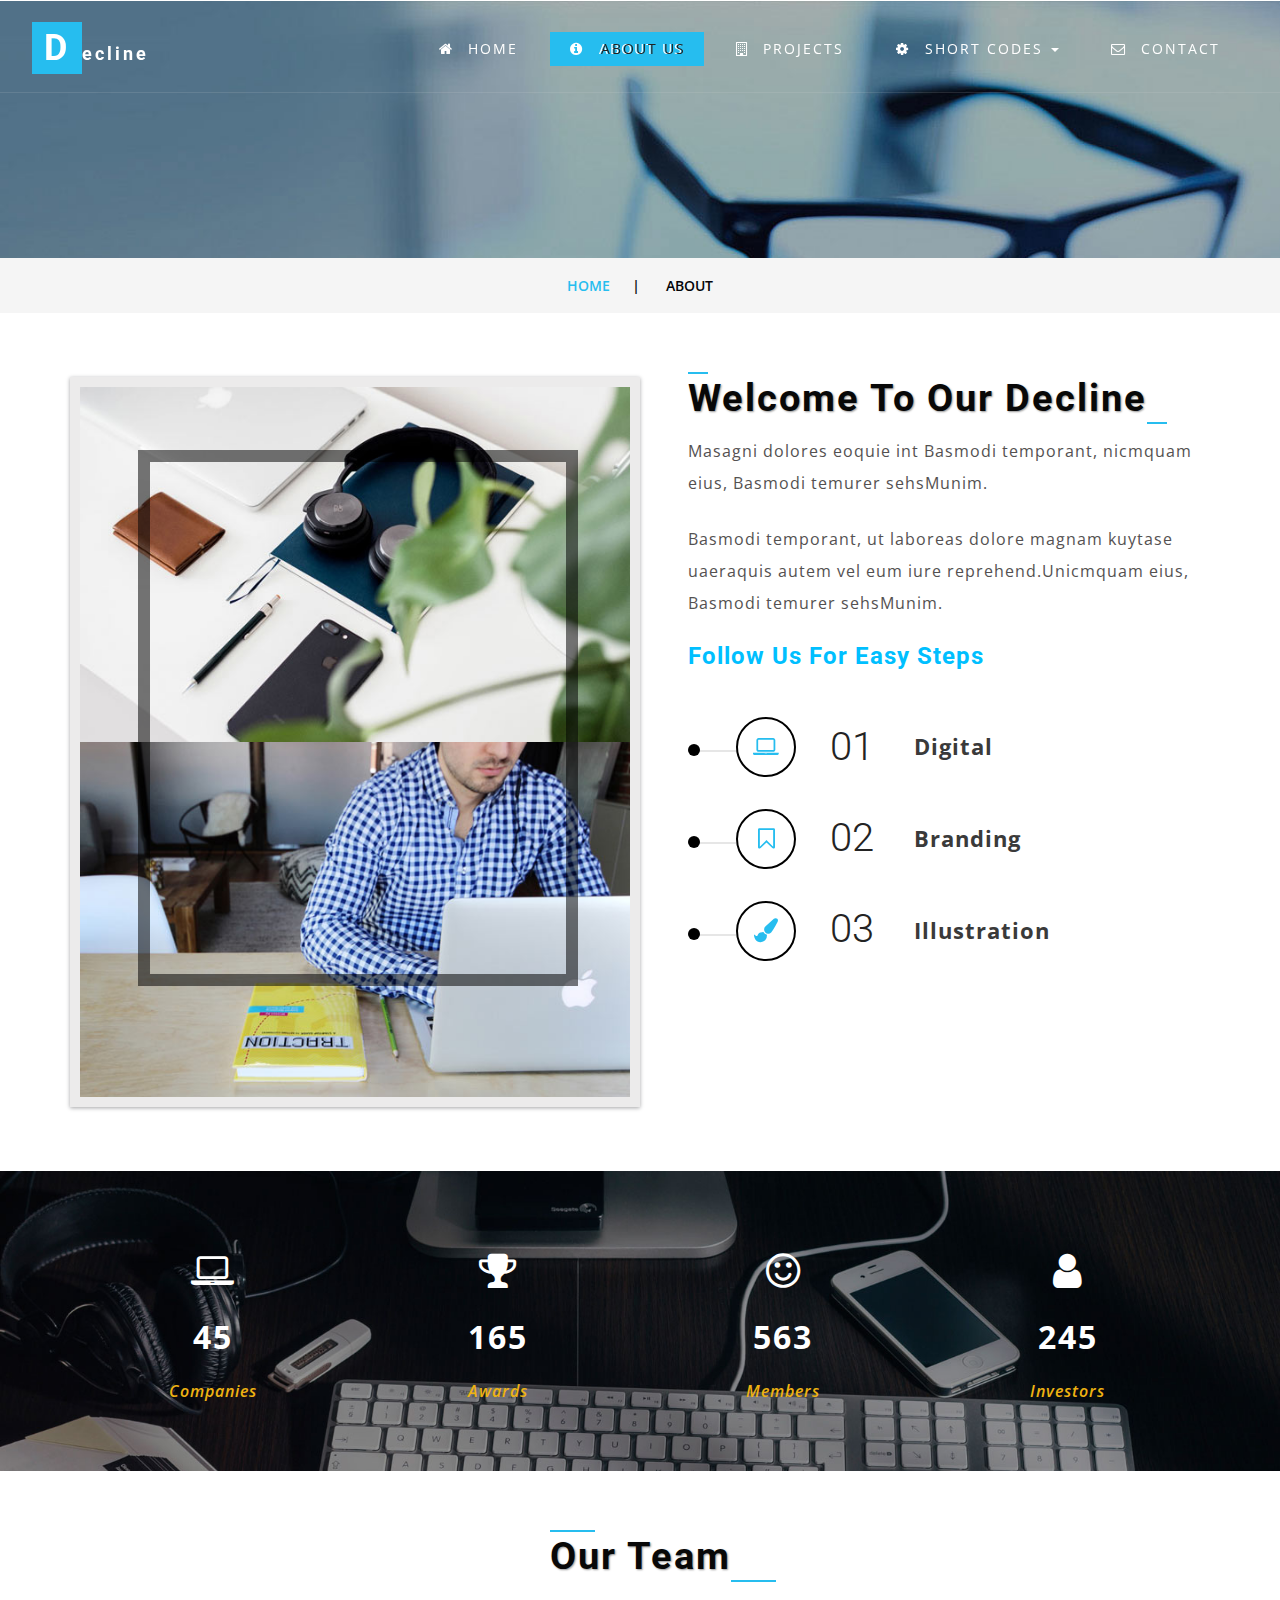
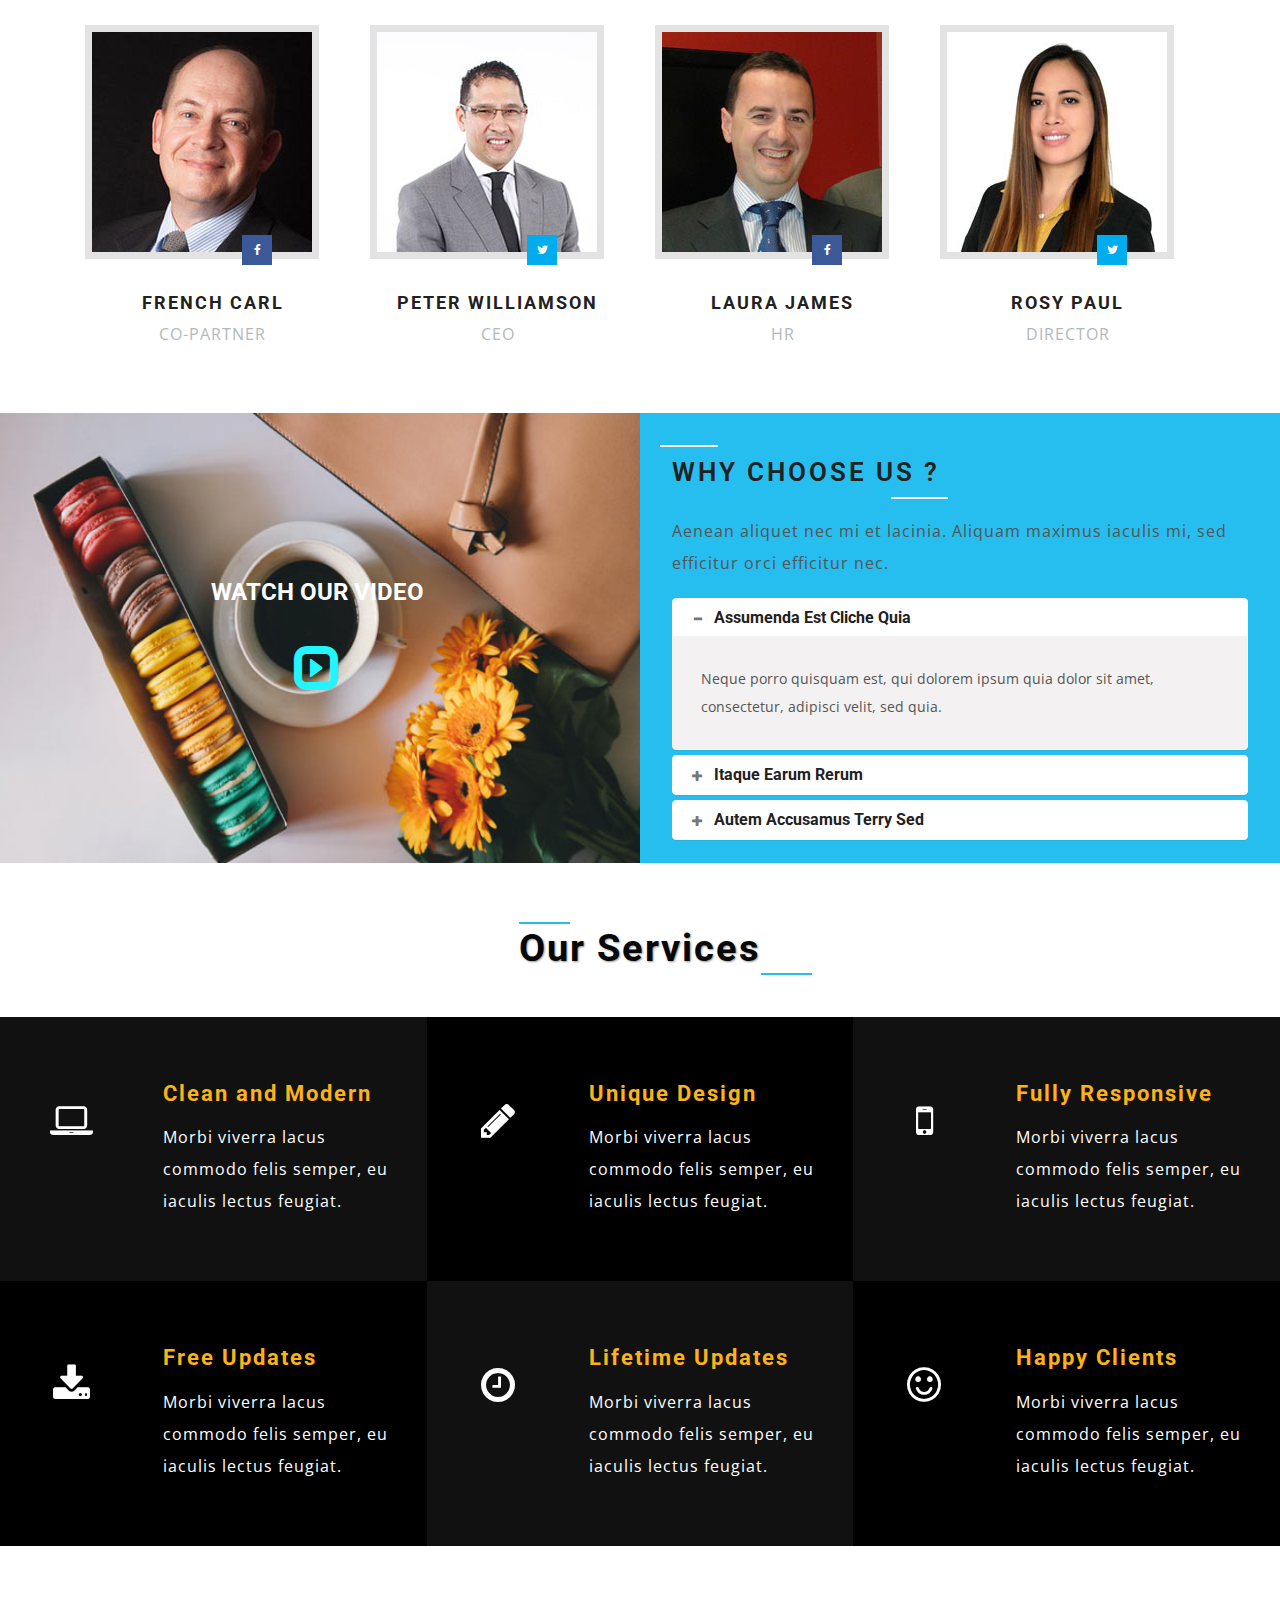
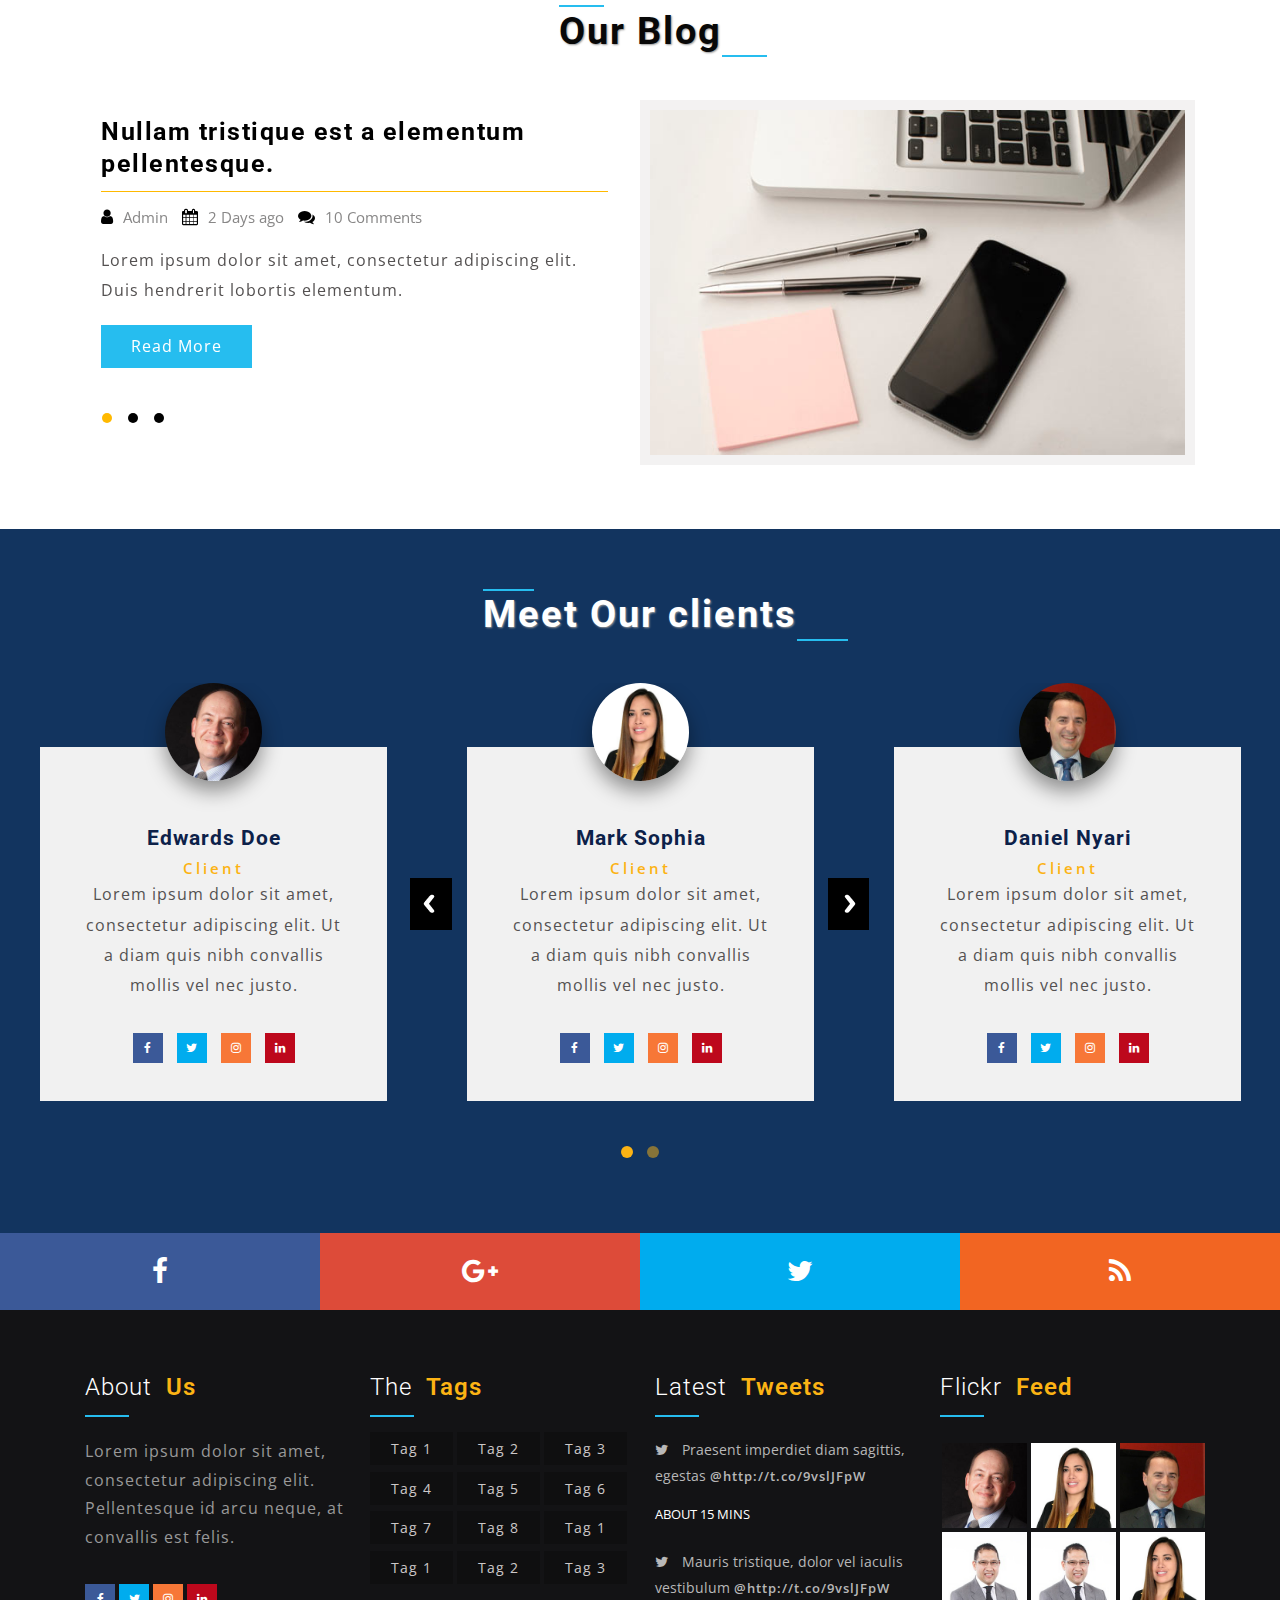
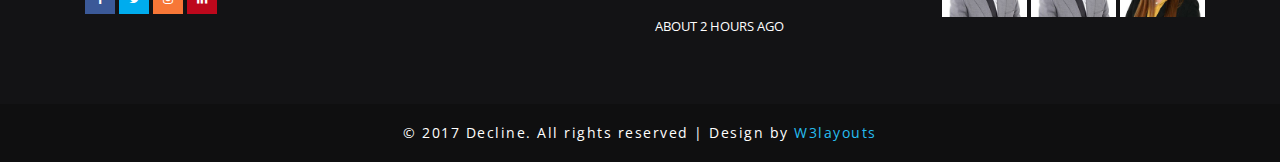
==== about.html @ cfeecc3c "Syncronization Project untuk di sebar luaskan kepada tiap-tiap anggota kelompok" ====
<!--
Author: W3layouts
Author URL: http://w3layouts.com
License: Creative Commons Attribution 3.0 Unported
License URL: http://creativecommons.org/licenses/by/3.0/
-->
<!DOCTYPE HTML>
<html>
<head>
<title>Decline a Corporate Category Bootstrap Responsive Website Template | About :: w3layouts</title>
<meta name="viewport" content="width=device-width, initial-scale=1">
<meta http-equiv="Content-Type" content="text/html; charset=utf-8" />
<meta name="keywords" content="Decline Responsive web template, Bootstrap Web Templates, Flat Web Templates, Android Compatible web template, 
Smartphone Compatible web template, free web designs for Nokia, Samsung, LG,sonyEricsson, Motorola web design" />
<script type="application/x-javascript"> addEventListener("load", function() { setTimeout(hideURLbar, 0); }, false); function hideURLbar(){ window.scrollTo(0,1); } </script>
<link href="css/bootstrap.css" rel='stylesheet' type='text/css' />
<link href='//fonts.googleapis.com/css?family=Abril+Fatface' rel='stylesheet' type='text/css'>
<link href="//fonts.googleapis.com/css?family=Open+Sans:300,300i,400,600,600i,700,700i,800" rel="stylesheet">
<link href="//fonts.googleapis.com/css?family=Roboto:100,100i,300,300i,400,400i,500,500i,700,700i,900" rel="stylesheet">
<!--Custom-Theme-files-->
<link rel="stylesheet" href="css/flexslider.css" type="text/css" media="screen" property="" /><!--Blog slider-->
<link href="css/font-awesome.css" rel="stylesheet"> 
<link href="css/style.css" rel='stylesheet' type='text/css' />	
</head>
<div class="inner_banner_agileinfo" id="home">
	<div class="top_banner">
		<div class="top_header_agile_info_w3ls">
		  <nav class="navbar navbar-default">
				<div class="navbar-header navbar-left">
					<button type="button" class="navbar-toggle collapsed" data-toggle="collapse" data-target="#bs-example-navbar-collapse-1">
						<span class="sr-only">Toggle navigation</span>
						<span class="icon-bar"></span>
						<span class="icon-bar"></span>
						<span class="icon-bar"></span>
					</button>
					<h1><a class="navbar-brand" href="index.html"><span>D</span>ecline</a></h1>
				</div>
				<!-- Collect the nav links, forms, and other content for toggling -->
				<div class="collapse navbar-collapse navbar-right" id="bs-example-navbar-collapse-1">
					<div id="m_nav_container" class="m_nav wthree_bg">
						<nav class="menu menu--sebastian">
							<ul id="m_nav_list" class="m_nav menu__list">
								<li class="m_nav_item" id="m_nav_item_1"> <a href="index.html" class="link link--kumya"><i class="fa fa-home" aria-hidden="true"></i><span data-letters="Home">Home</span></a></li>
								<li class="m_nav_item active" id="moble_nav_item_3"> <a href="about.html" class="link link--kumya"><i class="fa fa-info-circle" aria-hidden="true"></i><span data-letters="About Us">About Us</span></a></li>
								<li class="m_nav_item" id="moble_nav_item_4"> <a href="project.html" class="link link--kumya"><i class="fa fa-building-o" aria-hidden="true"></i><span data-letters="Projects">Projects</span></a></li>
							<li class="m_nav_item dropdown" id="moble_nav_item_2">
							   <a href="#" class="dropdown-toggle link link--kumya" data-toggle="dropdown"><i class="fa fa-cog" aria-hidden="true"></i><span data-letters="Short Codes">Short Codes <b class="caret"></b></a>
								
								  <ul class="dropdown-menu agile_short_dropdown">
									<li><a href="icons.html">Web Icons</a></li>
									<li><a href="typography.html">Typography</a></li>
								  </ul>
							</li>

								<li class="m_nav_item" id="moble_nav_item_6"> <a href="contact.html" class="link link--kumya"><i class="fa fa-envelope-o" aria-hidden="true"></i><span data-letters="Contact">Contact</span></a></li>
							</ul>
						</nav>
					</div>
					</nav>
				</div>
		</div>
			 
    </div>


 </div>
 <!--/w3_short-->
 <div class="services-breadcrumb">
		<div class="container">

           <ul class="w3_short">
				<li><a href="index.html">Home</a><i>|</i></li>
				<li>About</li>
			</ul>
		 </div>
</div>
   <!--//w3_short-->
<!--/about-w3layouts-agile-info-->
<div class="about-w3layouts-agileinfo">
	<div class="container">
		<div class="about-top w3ls-agile">
			<div class="col-md-6 red-w3l">
				<div class="red-w3l-images">
					<img class="img-responsive" src="images/ab.jpg" alt="">
					<img class="img-responsive" src="images/ab1.jpg" alt="">
					<div class="position-w3l"></div>
				</div>
			</div>
			<div class="col-md-6 come">
				<div class="about-wel">
					<h3 class="title-w3-agileits">Welcome To Our Decline</h3>
					<p>Masagni dolores eoquie int Basmodi temporant, nicmquam eius, Basmodi temurer sehsMunim.</p>
					<p>Basmodi temporant, ut laboreas dolore magnam kuytase uaeraquis autem vel eum iure reprehend.Unicmquam eius, Basmodi temurer sehsMunim.</p>
				</div>
				<div class="steps-wel">
					<h5>Follow Us For Easy Steps</h5>
					<div class="col-md-3 col-sm-3 col-xs-3 w3ls_banner_bottom_grids first-posi-w3l">
						<div class="w3l_banner_bottom_grid1">
						    <i class="fa fa-laptop hvr-pulse-shrink" aria-hidden="true"></i>
						</div>
						<div class="w3l_banner_bottom_grid1">
						    <i class="fa fa-bookmark-o hvr-pulse-shrink" aria-hidden="true"></i>
						</div>
						<div class="w3l_banner_bottom_grid1">
						   <i class="fa fa-paint-brush hvr-pulse-shrink" aria-hidden="true"></i>
						</div>
					</div>
					<div class="col-md-2 col-sm-2 col-xs-2 w3ls_banner_bottom_grids">
						<h6>01</h6>
						<h6>02</h6>
						<h6>03</h6>
					</div>
					<div class="col-md-7 col-sm-7 col-xs-7 w3ls_banner_bottom_grids">
						<p>Digital</p>
						<p>Branding</p>
						<p>Illustration</p>
					</div>
					<div class="clearfix"> </div>
				</div>
			</div>
			<div class="clearfix"> </div>
		</div>
	</div>
</div>
<!--//about-w3layouts-agile-info-->
<!-- stats -->
	<div class="stats" id="stats">
	    <div class="container"> 
			<div class="inner_w3l_agile_grids">
		<div class="col-md-3 w3layouts_stats_left w3_counter_grid">
		   	<i class="fa fa-laptop" aria-hidden="true"></i>
			<p class="counter">45</p>
			<h3>Companies</h3>
		</div>
		<div class="col-md-3 w3layouts_stats_left w3_counter_grid1">
		   <i class="fa fa-trophy" aria-hidden="true"></i>
			<p class="counter">165</p>
			<h3>Awards</h3>
		</div>
		<div class="col-md-3 w3layouts_stats_left w3_counter_grid2">
		
		 <i class="fa fa-smile-o" aria-hidden="true"></i>
			<p class="counter">563</p>
			<h3>Members</h3>
		</div>
		<div class="col-md-3 w3layouts_stats_left w3_counter_grid3">
		<i class="fa fa-user" aria-hidden="true"></i>
			<p class="counter">245</p>
			<h3>Investors</h3>
		</div>
		<div class="clearfix"> </div>
	</div>
   </div>	
</div>
<!-- //stats -->
<!-- team -->
	<div class="about-w3layouts-agileinfo">
		<div class="container">
			<div class="tittle-agileinfo">
			<h3 class="title-w3-agileits">Our Team</h3>
			</div>
			<div class="w3_services_grids">
				<div class="col-md-3 w3ls_team_grid">
					<div class="w3ls_team_grid1 hover15">
						<figure>
							<img src="images/s1.jpg" alt=" " class="img-responsive" />
						</figure>
						<div class="w3ls_team_grid1_pos">
						      <ul class="social-nav model-3d-0 footer-social w3_agile_social">
															<li><a href="#" class="facebook">
																  <div class="front"><i class="fa fa-facebook" aria-hidden="true"></i></div>
																  <div class="back"><i class="fa fa-facebook" aria-hidden="true"></i></div></a></li>
															<li><a href="#" class="twitter"> 
																  <div class="front"><i class="fa fa-twitter" aria-hidden="true"></i></div>
																  <div class="back"><i class="fa fa-twitter" aria-hidden="true"></i></div></a></li>
															<li><a href="#" class="instagram">
																  <div class="front"><i class="fa fa-instagram" aria-hidden="true"></i></div>
																  <div class="back"><i class="fa fa-instagram" aria-hidden="true"></i></div></a></li>
												
														</ul>
						</div>
					</div>
					<h4>French Carl</h4>
					<p>CO-PARTNER</p>
				</div>
				<div class="col-md-3 w3ls_team_grid">
					<div class="w3ls_team_grid1 hover15">
						<figure>
							<img src="images/s4.jpg" alt=" " class="img-responsive" />
						</figure>
						<div class="w3ls_team_grid1_pos">
						      <ul class="social-nav model-3d-0 footer-social w3_agile_social">
								
															<li><a href="#" class="twitter"> 
																  <div class="front"><i class="fa fa-twitter" aria-hidden="true"></i></div>
																  <div class="back"><i class="fa fa-twitter" aria-hidden="true"></i></div></a></li>
																  		<li><a href="#" class="facebook">
																  <div class="front"><i class="fa fa-facebook" aria-hidden="true"></i></div>
																  <div class="back"><i class="fa fa-facebook" aria-hidden="true"></i></div></a></li>
															<li><a href="#" class="instagram">
																  <div class="front"><i class="fa fa-instagram" aria-hidden="true"></i></div>
																  <div class="back"><i class="fa fa-instagram" aria-hidden="true"></i></div></a></li>
												
														</ul>
						</div>
					</div>
					<h4>Peter Williamson</h4>
					<p>CEO</p>
				</div>
				<div class="col-md-3 w3ls_team_grid">
					<div class="w3ls_team_grid1 hover15">
						<figure>
							<img src="images/s3.jpg" alt=" " class="img-responsive" />
						</figure>
						<div class="w3ls_team_grid1_pos">
						      <ul class="social-nav model-3d-0 footer-social w3_agile_social">
															<li><a href="#" class="facebook">
																  <div class="front"><i class="fa fa-facebook" aria-hidden="true"></i></div>
																  <div class="back"><i class="fa fa-facebook" aria-hidden="true"></i></div></a></li>
															<li><a href="#" class="twitter"> 
																  <div class="front"><i class="fa fa-twitter" aria-hidden="true"></i></div>
																  <div class="back"><i class="fa fa-twitter" aria-hidden="true"></i></div></a></li>
															<li><a href="#" class="instagram">
																  <div class="front"><i class="fa fa-instagram" aria-hidden="true"></i></div>
																  <div class="back"><i class="fa fa-instagram" aria-hidden="true"></i></div></a></li>
												
														</ul>
						</div>
					</div>
					<h4>Laura James</h4>
					<p>HR</p>
				</div>
				<div class="col-md-3 w3ls_team_grid">
					<div class="w3ls_team_grid1 hover15">
						<figure>
							<img src="images/s2.jpg" alt=" " class="img-responsive" />
						</figure>
						<div class="w3ls_team_grid1_pos">
						      <ul class="social-nav model-3d-0 footer-social w3_agile_social">
								
															<li><a href="#" class="twitter"> 
																  <div class="front"><i class="fa fa-twitter" aria-hidden="true"></i></div>
																  <div class="back"><i class="fa fa-twitter" aria-hidden="true"></i></div></a></li>
																  	<li><a href="#" class="facebook">
																  <div class="front"><i class="fa fa-facebook" aria-hidden="true"></i></div>
																  <div class="back"><i class="fa fa-facebook" aria-hidden="true"></i></div></a></li>
															<li><a href="#" class="instagram">
																  <div class="front"><i class="fa fa-instagram" aria-hidden="true"></i></div>
																  <div class="back"><i class="fa fa-instagram" aria-hidden="true"></i></div></a></li>
												
														</ul>
						</div>
					</div>
					<h4>Rosy Paul</h4>
					<p>DIRECTOR</p>
				</div>
				<div class="clearfix"> </div>
			</div>
		</div>
	</div>
<!-- //team -->

<!-- about-bottom -->
	<div class="about-bottom">
		<div class="col-md-6 w3l_about_bottom_left">
			<img src="images/g2.jpg" alt=" " class="img-responsive" />
			<a class="play-icon popup-with-zoom-anim" href="#small-dialog">
				<span class="glyphicon glyphicon-expand" aria-hidden="true"></span>
			</a>
			<div class="w3l_about_bottom_left_video">
				<h4>Watch our video</h4>
			</div>
		</div>
		<div class="col-md-6 w3l_about_bottom_right">
			<h3 class="agileinfo_header1">why choose us ?</h3>
			<p> Aenean aliquet nec mi et lacinia. Aliquam maximus iaculis mi, sed efficitur orci efficitur nec.</p>
			<div class="panel-group w3l_panel_group_faq" id="accordion" role="tablist" aria-multiselectable="true">
			  <div class="panel panel-default">
				<div class="panel-heading" role="tab" id="headingOne">
				  <h4 class="panel-title asd">
					<a class="pa_italic" role="button" data-toggle="collapse" data-parent="#accordion" href="#collapseOne" aria-expanded="true" aria-controls="collapseOne">
					  <span class="glyphicon glyphicon-plus" aria-hidden="true"></span><i class="glyphicon glyphicon-minus" aria-hidden="true"></i>assumenda est cliche quia
					</a>
				  </h4>
				</div>
				<div id="collapseOne" class="panel-collapse collapse in" role="tabpanel" aria-labelledby="headingOne">
				  <div class="panel-body panel_text">
					Neque porro quisquam est, qui dolorem ipsum quia dolor sit amet, consectetur, adipisci velit, sed quia.
				  </div>
				</div>
			  </div>
			  <div class="panel panel-default">
				<div class="panel-heading" role="tab" id="headingTwo">
				  <h4 class="panel-title asd">
					<a class="pa_italic collapsed" role="button" data-toggle="collapse" data-parent="#accordion" href="#collapseTwo" aria-expanded="false" aria-controls="collapseTwo">
					  <span class="glyphicon glyphicon-plus" aria-hidden="true"></span><i class="glyphicon glyphicon-minus" aria-hidden="true"></i>Itaque earum rerum
					</a>
				  </h4>
				</div>
				<div id="collapseTwo" class="panel-collapse collapse" role="tabpanel" aria-labelledby="headingTwo">
				   <div class="panel-body panel_text">
					Neque porro quisquam est, qui dolorem ipsum quia dolor sit amet, consectetur, adipisci velit, sed quia.
				  </div>
				</div>
			  </div>
			  <div class="panel panel-default">
				<div class="panel-heading" role="tab" id="headingThree">
				  <h4 class="panel-title asd">
					<a class="pa_italic collapsed" role="button" data-toggle="collapse" data-parent="#accordion" href="#collapseThree" aria-expanded="false" aria-controls="collapseThree">
					  <span class="glyphicon glyphicon-plus" aria-hidden="true"></span><i class="glyphicon glyphicon-minus" aria-hidden="true"></i>autem accusamus terry sed
					</a>
				  </h4>
				</div>
				<div id="collapseThree" class="panel-collapse collapse" role="tabpanel" aria-labelledby="headingThree">
				   <div class="panel-body panel_text">
					Neque porro quisquam est, qui dolorem ipsum quia dolor sit amet, consectetur, adipisci velit, sed quia.
				  </div>
				</div>
			  </div>
			</div>
		</div>
		<div class="clearfix"> </div>
	</div>
<!-- //about-bottom -->

<!-- banner-bottom -->
<div class="banner-bottom">
 <div class="tittle-agileinfo">
			<h3 class="title-w3-agileits">Our Services</h3>
			</div>
	<div class="col-md-4 col-sm-4 agileits_banner_bottom_left">
		<div class="agileinfo_banner_bottom_pos">
			<div class="w3_agileits_banner_bottom_pos_grid">
				<div class="col-xs-4 wthree_banner_bottom_grid_left">
					<div class="agile_banner_bottom_grid_left_grid hvr-radial-out">
						<i class="fa fa-laptop" aria-hidden="true"></i>
					</div>
				</div>
				<div class="col-xs-8 wthree_banner_bottom_grid_right">	
					<h4>Clean and Modern</h4>
					<p>Morbi viverra lacus commodo felis semper, eu iaculis lectus feugiat.</p>
				</div>
				<div class="clearfix"> </div>
			</div>
		</div>
	</div>
	<div class="col-md-4 col-sm-4 agileits_banner_bottom_left">
		<div class="agileinfo_banner_bottom_pos">
			<div class="w3_agileits_banner_bottom_pos_grid">
				<div class="col-xs-4 wthree_banner_bottom_grid_left">
					<div class="agile_banner_bottom_grid_left_grid hvr-radial-out">
						<i class="fa fa-pencil" aria-hidden="true"></i>
					</div>
				</div>
				<div class="col-xs-8 wthree_banner_bottom_grid_right">	
					<h4>Unique Design</h4>
					<p>Morbi viverra lacus commodo felis semper, eu iaculis lectus feugiat.</p>
				</div>
				<div class="clearfix"> </div>
			</div>
		</div>
	</div>
	<div class="col-md-4 col-sm-4 agileits_banner_bottom_left">
		<div class="agileinfo_banner_bottom_pos">
			<div class="w3_agileits_banner_bottom_pos_grid">
				<div class="col-xs-4 wthree_banner_bottom_grid_left">
					<div class="agile_banner_bottom_grid_left_grid hvr-radial-out">
						<i class="fa fa-mobile" aria-hidden="true"></i>
					</div>
				</div>
				<div class="col-xs-8 wthree_banner_bottom_grid_right">	
					<h4>Fully Responsive</h4>
					<p>Morbi viverra lacus commodo felis semper, eu iaculis lectus feugiat.</p>
				</div>
				<div class="clearfix"> </div>
			</div>
		</div>
	</div>
		<div class="col-md-4 col-sm-4 agileits_banner_bottom_left">
		<div class="agileinfo_banner_bottom_pos">
			<div class="w3_agileits_banner_bottom_pos_grid">
				<div class="col-xs-4 wthree_banner_bottom_grid_left">
					<div class="agile_banner_bottom_grid_left_grid hvr-radial-out">
						<i class="fa fa-download" aria-hidden="true"></i>
					</div>
				</div>
				<div class="col-xs-8 wthree_banner_bottom_grid_right">	
					<h4>Free Updates</h4>
					<p>Morbi viverra lacus commodo felis semper, eu iaculis lectus feugiat.</p>
				</div>
				<div class="clearfix"> </div>
			</div>
		</div>
	</div>
		<div class="col-md-4 col-sm-4 agileits_banner_bottom_left">
		<div class="agileinfo_banner_bottom_pos">
			<div class="w3_agileits_banner_bottom_pos_grid">
				<div class="col-xs-4 wthree_banner_bottom_grid_left">
					<div class="agile_banner_bottom_grid_left_grid hvr-radial-out">
						<i class="fa fa-clock-o" aria-hidden="true"></i>
					</div>
				</div>
				<div class="col-xs-8 wthree_banner_bottom_grid_right">	
					<h4>Lifetime Updates</h4>
					<p>Morbi viverra lacus commodo felis semper, eu iaculis lectus feugiat.</p>
				</div>
				<div class="clearfix"> </div>
			</div>
		</div>
	</div>
		<div class="col-md-4 col-sm-4 agileits_banner_bottom_left">
		<div class="agileinfo_banner_bottom_pos">
			<div class="w3_agileits_banner_bottom_pos_grid">
				<div class="col-xs-4 wthree_banner_bottom_grid_left">
					<div class="agile_banner_bottom_grid_left_grid hvr-radial-out">
						<i class="fa fa-smile-o" aria-hidden="true"></i>
					</div>
				</div>
				<div class="col-xs-8 wthree_banner_bottom_grid_right">	
					<h4>Happy Clients</h4>
					<p>Morbi viverra lacus commodo felis semper, eu iaculis lectus feugiat.</p>
				</div>
				<div class="clearfix"> </div>
			</div>
		</div>
	</div>
	<div class="clearfix"> </div>
</div>
<!-- //banner-bottom -->
<!-- Blog -->
<div class="blog" id="blog">
		<div class="container">
		 <div class="tittle-agileinfo">
			<h3 class="title-w3-agileits">Our Blog</h3>
			</div>
			<div class="col-md-6 w3ls_banner_bottom_right">
				<section class="slider">
					<div class="flexslider">
						<ul class="slides">
							<li>	
								<div class="agileits_w3layouts_banner_bottom_grid">
									<img src="images/g3.jpg" alt=" " class="img-responsive" />
										<div class="blog-info-agileits-w3layouts">
											<h5><a href="single.html">Nullam tristique est a elementum pellentesque.</a></h5>
											<ul>
												<li><i class="fa fa-user" aria-hidden="true"></i>Admin</li>
												<li><i class="fa fa-calendar" aria-hidden="true"></i>2 Days ago</li>
												<li><i class="fa fa-comments" aria-hidden="true"></i>10 Comments</li>
											</ul>
											<p class="para-w3layouts">Lorem ipsum dolor sit amet, consectetur adipiscing elit. Duis hendrerit lobortis elementum. </p>
											<div class="wthree_more wthree_more1">
												<a href="single.html">Read More</a>
											</div>
										</div>
								</div>
							</li>
							<li>	
								<div class="agileits_w3layouts_banner_bottom_grid">
									<img src="images/g2.jpg" alt=" " class="img-responsive" />
										<div class="blog-info-agileits-w3layouts">
											<h5><a href="single.html">Quisque vel eros vitae massa finibus efficitur.</a></h5>
											<ul>
												<li><i class="fa fa-user" aria-hidden="true"></i>Admin</li>
												<li><i class="fa fa-calendar" aria-hidden="true"></i>5 Days ago</li>
												<li><i class="fa fa-comments" aria-hidden="true"></i>20 Comments</li>
											</ul>
											<p class="para-w3layouts">Lorem ipsum dolor sit amet, consectetur adipiscing elit. Duis hendrerit lobortis elementum. </p>
											<div class="wthree_more wthree_more1">
												<a href="single.html">Read More</a>
											</div>
										</div>
								</div>
							</li>
							<li>	
								<div class="agileits_w3layouts_banner_bottom_grid">
									<img src="images/ab.jpg" alt=" " class="img-responsive" />
										<div class="blog-info-agileits-w3layouts">
											<h5><a href="single.html">Neque porro quisquam est qui dolorem ipsum.</a></h5>
											<ul>
												<li><i class="fa fa-user" aria-hidden="true"></i>Admin</li>
												<li><i class="fa fa-calendar" aria-hidden="true"></i>10 Days ago</li>
												<li><i class="fa fa-comments" aria-hidden="true"></i>30 Comments</li>
											</ul>
											<p class="para-w3layouts">Lorem ipsum dolor sit amet, consectetur adipiscing elit. Duis hendrerit lobortis elementum. </p>
											<div class="wthree_more wthree_more1">
												<a href="single.html">Read More</a>
											</div>
										</div>
								</div>
							</li>
						</ul>
					</div>
				</section>
			</div>
			<div class="clearfix"> </div>
		</div>
	</div>
<!-- //Blog -->
<!-- Modal1 -->
						<div class="modal fade" id="myModal1" tabindex="-1" role="dialog">
							<div class="modal-dialog">
							<!-- Modal content-->
								<div class="modal-content">
									<div class="modal-header">
										<button type="button" class="close" data-dismiss="modal">&times;</button>
										<h4>Some Words</h4>
										<img src="images/ab.jpg" alt=" " class="img-responsive">
										<h5>Quis nostrum exercitationem</h5>
										<p>Lorem Ipsum is simply dummy text of the printing and typesetting industry. Lorem Ipsum has been the industry's standard dummy text ever since the 1500s, when an unknown printer took a galley of type and scrambled it to make a type specimen book..</p>
									</div>
								</div>
							</div>
						</div>
<!-- //Modal1 -->

<!--team-->
<div id="testimonial" class="testimonial">
 <div class="tittle-agileinfo">
			<h3 class="title-w3-agileits two">Meet Our clients</h3>
			</div>
						<div class="sreen-gallery-cursual">
							
						       <div id="owl-demo" class="owl-carousel">
							      <div class="item-owl">
					                		<div class="test-review">
						                	  <img src="images/s1.jpg" class="img-responsive" alt=""/>
											  <h5>Edwards Doe</h5>
											  <span>Client</span>
											  <p>Lorem ipsum dolor sit amet, consectetur adipiscing elit. Ut a diam quis nibh convallis mollis vel nec justo.</p>
											 <div class="w3_agileits_social_media">
														<ul class="social-nav model-3d-0 footer-social w3_agile_social">
															<li><a href="#" class="facebook">
																  <div class="front"><i class="fa fa-facebook" aria-hidden="true"></i></div>
																  <div class="back"><i class="fa fa-facebook" aria-hidden="true"></i></div></a></li>
															<li><a href="#" class="twitter"> 
																  <div class="front"><i class="fa fa-twitter" aria-hidden="true"></i></div>
																  <div class="back"><i class="fa fa-twitter" aria-hidden="true"></i></div></a></li>
															<li><a href="#" class="instagram">
																  <div class="front"><i class="fa fa-instagram" aria-hidden="true"></i></div>
																  <div class="back"><i class="fa fa-instagram" aria-hidden="true"></i></div></a></li>
															<li><a href="#" class="pinterest">
																  <div class="front"><i class="fa fa-linkedin" aria-hidden="true"></i></div>
																  <div class="back"><i class="fa fa-linkedin" aria-hidden="true"></i></div></a></li>
														</ul>
												</div>
					                	    </div>
					                </div>
					                 <div class="item-owl">
					                	<div class="test-review">
						                	  <img src="images/s2.jpg" class="img-responsive" alt=""/>
											  <h5>Mark Sophia</h5>
											  <span>Client</span>
											  <p>Lorem ipsum dolor sit amet, consectetur adipiscing elit. Ut a diam quis nibh convallis mollis vel nec justo.</p>
											  <div class="w3_agileits_social_media">
														<ul class="social-nav model-3d-0 footer-social w3_agile_social">
															<li><a href="#" class="facebook">
																  <div class="front"><i class="fa fa-facebook" aria-hidden="true"></i></div>
																  <div class="back"><i class="fa fa-facebook" aria-hidden="true"></i></div></a></li>
															<li><a href="#" class="twitter"> 
																  <div class="front"><i class="fa fa-twitter" aria-hidden="true"></i></div>
																  <div class="back"><i class="fa fa-twitter" aria-hidden="true"></i></div></a></li>
															<li><a href="#" class="instagram">
																  <div class="front"><i class="fa fa-instagram" aria-hidden="true"></i></div>
																  <div class="back"><i class="fa fa-instagram" aria-hidden="true"></i></div></a></li>
															<li><a href="#" class="pinterest">
																  <div class="front"><i class="fa fa-linkedin" aria-hidden="true"></i></div>
																  <div class="back"><i class="fa fa-linkedin" aria-hidden="true"></i></div></a></li>
														</ul>
												</div>
											</div>
					                </div>
					                 <div class="item-owl">
					                	    <div class="test-review">
						                	  <img src="images/s3.jpg" class="img-responsive" alt=""/>
											  <h5>Daniel Nyari</h5>
											   <span>Client</span>
											  <p>Lorem ipsum dolor sit amet, consectetur adipiscing elit. Ut a diam quis nibh convallis mollis vel nec justo.</p>
					                	   <div class="w3_agileits_social_media">
														<ul class="social-nav model-3d-0 footer-social w3_agile_social">
															<li><a href="#" class="facebook">
																  <div class="front"><i class="fa fa-facebook" aria-hidden="true"></i></div>
																  <div class="back"><i class="fa fa-facebook" aria-hidden="true"></i></div></a></li>
															<li><a href="#" class="twitter"> 
																  <div class="front"><i class="fa fa-twitter" aria-hidden="true"></i></div>
																  <div class="back"><i class="fa fa-twitter" aria-hidden="true"></i></div></a></li>
															<li><a href="#" class="instagram">
																  <div class="front"><i class="fa fa-instagram" aria-hidden="true"></i></div>
																  <div class="back"><i class="fa fa-instagram" aria-hidden="true"></i></div></a></li>
															<li><a href="#" class="pinterest">
																  <div class="front"><i class="fa fa-linkedin" aria-hidden="true"></i></div>
																  <div class="back"><i class="fa fa-linkedin" aria-hidden="true"></i></div></a></li>
														</ul>
												</div>
											</div>
					                </div>
									 <div class="item-owl">
					                	    <div class="test-review">
						                	  <img src="images/s4.jpg" class="img-responsive" alt=""/>
											  <h5>Michael Amet</h5>
											    <span>Client</span>
											  <p>Lorem ipsum dolor sit amet, consectetur adipiscing elit. Ut a diam quis nibh convallis mollis vel nec justo.</p>
					                	 <div class="w3_agileits_social_media">
														<ul class="social-nav model-3d-0 footer-social w3_agile_social">
															<li><a href="#" class="facebook">
																  <div class="front"><i class="fa fa-facebook" aria-hidden="true"></i></div>
																  <div class="back"><i class="fa fa-facebook" aria-hidden="true"></i></div></a></li>
															<li><a href="#" class="twitter"> 
																  <div class="front"><i class="fa fa-twitter" aria-hidden="true"></i></div>
																  <div class="back"><i class="fa fa-twitter" aria-hidden="true"></i></div></a></li>
															<li><a href="#" class="instagram">
																  <div class="front"><i class="fa fa-instagram" aria-hidden="true"></i></div>
																  <div class="back"><i class="fa fa-instagram" aria-hidden="true"></i></div></a></li>
															<li><a href="#" class="pinterest">
																  <div class="front"><i class="fa fa-linkedin" aria-hidden="true"></i></div>
																  <div class="back"><i class="fa fa-linkedin" aria-hidden="true"></i></div></a></li>
														</ul>
												</div>
										   </div>
					                </div>
									<div class="item-owl">
					                	    <div class="test-review">
						                	  <img src="images/s1.jpg" class="img-responsive" alt=""/>
											 <h5>John Doe</h5>
											  <span>Client</span>
											  <p>Lorem ipsum dolor sit amet, consectetur adipiscing elit. Ut a diam quis nibh convallis mollis vel nec justo.</p>
					                	    <div class="w3_agileits_social_media">
														<ul class="social-nav model-3d-0 footer-social w3_agile_social">
															<li><a href="#" class="facebook">
																  <div class="front"><i class="fa fa-facebook" aria-hidden="true"></i></div>
																  <div class="back"><i class="fa fa-facebook" aria-hidden="true"></i></div></a></li>
															<li><a href="#" class="twitter"> 
																  <div class="front"><i class="fa fa-twitter" aria-hidden="true"></i></div>
																  <div class="back"><i class="fa fa-twitter" aria-hidden="true"></i></div></a></li>
															<li><a href="#" class="instagram">
																  <div class="front"><i class="fa fa-instagram" aria-hidden="true"></i></div>
																  <div class="back"><i class="fa fa-instagram" aria-hidden="true"></i></div></a></li>
															<li><a href="#" class="pinterest">
																  <div class="front"><i class="fa fa-linkedin" aria-hidden="true"></i></div>
																  <div class="back"><i class="fa fa-linkedin" aria-hidden="true"></i></div></a></li>
														</ul>
												</div>
											</div>
					                </div>
				              </div>
						<!--//screen-gallery-->
					</div>
			</div>
    <!--team-->
<!-- footer -->
	<div class="footer">
		<div class="social-agileinfo">
		<a href="#" class="social-icon-w3-agile facebook">
			<i class="fa fa-facebook" aria-hidden="true"></i>
		</a>
		<a href="#" class="social-icon-w3-agile google-plus">
			<i class="fa fa-google-plus" aria-hidden="true"></i>
		</a>
		<a href="#" class="social-icon-w3-agile twitter">
			<i class="fa fa-twitter" aria-hidden="true"></i>
		</a>
		<a href="#" class="social-icon-w3-agile rss">
			<i class="fa fa-rss" aria-hidden="true"></i>
		</a>
		<div class="clearfix"></div>
	</div>
		<div class="agileinfo_footer_bottom">
			<div class="container">
				<div class="col-md-3 agileinfo_footer_bottom_grid">
					<h2>About <span>Us</span></h2>
					<p>Lorem ipsum dolor sit amet, consectetur adipiscing elit. Pellentesque 
						id arcu neque, at convallis est felis.</p>
					<ul class="social-nav model-3d-0 footer-social w3_agile_social">
						<li><a href="#" class="facebook">
							  <div class="front"><i class="fa fa-facebook" aria-hidden="true"></i></div>
							  <div class="back"><i class="fa fa-facebook" aria-hidden="true"></i></div></a></li>
						<li><a href="#" class="twitter"> 
							  <div class="front"><i class="fa fa-twitter" aria-hidden="true"></i></div>
							  <div class="back"><i class="fa fa-twitter" aria-hidden="true"></i></div></a></li>
						<li><a href="#" class="instagram">
							  <div class="front"><i class="fa fa-instagram" aria-hidden="true"></i></div>
							  <div class="back"><i class="fa fa-instagram" aria-hidden="true"></i></div></a></li>
						<li><a href="#" class="pinterest">
							  <div class="front"><i class="fa fa-linkedin" aria-hidden="true"></i></div>
							  <div class="back"><i class="fa fa-linkedin" aria-hidden="true"></i></div></a></li>
					</ul>
				</div>
				<div class="col-md-3 agileinfo_footer_bottom_grid">
					<h3>The <span>Tags</span></h3>
					<div class="unorder">
						<ul class="tag2 tag_agileinfo">
							<li><a href="single.html">Tag 1</a></li>
							<li><a href="single.html">Tag 2</a></li>
							<li><a href="single.html">Tag 3</a></li>
						</ul>
						<ul class="tag2 tag_agileinfo">
							<li><a href="single.html">Tag 4</a></li>
							<li><a href="single.html">Tag 5</a></li>
							<li><a href="single.html">Tag 6</a></li>
						</ul>
						<ul class="tag2 tag_agileinfo">
							<li><a href="single.html">Tag 7</a></li>
							<li><a href="single.html">Tag 8</a></li>
							<li><a href="single.html">Tag 1</a></li>
						</ul>
						<ul class="tag2 tag_agileinfo">
							<li><a href="single.html">Tag 1</a></li>
							<li><a href="single.html">Tag 2</a></li>
							<li><a href="single.html">Tag 3</a></li>
						</ul>
					</div>
				</div>
				<div class="col-md-3 agileinfo_footer_bottom_grid">
					<h3>Latest <span>Tweets</span></h3>
					<ul class="twi agileits_twitter">
						<li><i class="fa fa-twitter" aria-hidden="true"></i>Praesent imperdiet diam sagittis, egestas <a href="#" class="mail">
						@http://t.co/9vslJFpW</a> <span>ABOUT 15 MINS</span></li>
						<li><i class="fa fa-twitter" aria-hidden="true"></i>Mauris tristique, dolor vel iaculis vestibulum<a href="#" class="mail">
						@http://t.co/9vslJFpW</a> <span>ABOUT 2 HOURS AGO</span></li>
					</ul>
				</div>
				<div class="col-md-3 agileinfo_footer_bottom_grid">
					<h3>Flickr <span>Feed</span></h3>
					<div class="flickr-grids">
						<div class="flickr-grid agileits_w3layouts_flickr">
							<a href="single.html"><img src="images/s1.jpg" alt=" " class="img-responsive" /></a>
						</div>
						<div class="flickr-grid  agileits_w3layouts_flickr">
							<a href="single.html"><img src="images/s2.jpg" alt=" " class="img-responsive" /></a>
						</div>
						<div class="flickr-grid  agileits_w3layouts_flickr">
							<a href="single.html"><img src="images/s3.jpg" alt=" " class="img-responsive" /></a>
						</div>
						<div class="clearfix"> </div>
						
						<div class="flickr-grid  agileits_w3layouts_flickr">
							<a href="single.html"><img src="images/s4.jpg" alt=" " class="img-responsive" /></a>
						</div>
						<div class="flickr-grid  agileits_w3layouts_flickr">
							<a href="single.html"><img src="images/s4.jpg" alt=" " class="img-responsive" /></a>
						</div>
						<div class="flickr-grid  agileits_w3layouts_flickr">
							<a href="single.html"><img src="images/s2.jpg" alt=" " class="img-responsive" /></a>
						</div>
						<div class="clearfix"> </div>
					</div>
				</div>
				<div class="clearfix"> </div>
			</div>
		</div>
		<div class="agileinfo_footer_bottom1">
			<div class="container">
					<p>© 2017 Decline. All rights reserved | Design by <a href="http://w3layouts.com">W3layouts</a></p>
				<div class="clearfix"> </div>
			</div>
		</div>
	</div>
<!-- //footer -->
<!-- JavaScripts -->
<script type="text/javascript" src="js/jquery-2.1.4.min.js"></script>
<!-- pop-up-box -->    
	<link href="css/popuo-box.css" rel="stylesheet" type="text/css" property="" media="all" />
	<script src="js/jquery.magnific-popup.js" type="text/javascript"></script>
<!--//pop-up-box -->
<div id="small-dialog" class="mfp-hide">
	<iframe src="https://player.vimeo.com/video/67001156"></iframe>
</div>
<script>
	$(document).ready(function() {
	$('.popup-with-zoom-anim').magnificPopup({
		type: 'inline',
		fixedContentPos: false,
		fixedBgPos: true,
		overflowY: 'auto',
		closeBtnInside: true,
		preloader: false,
		midClick: true,
		removalDelay: 300,
		mainClass: 'my-mfp-zoom-in'
	});
																	
	});
</script>

<!--/script-->
<!-- stats -->
	<script src="js/jquery.waypoints.min.js"></script>
	<script src="js/jquery.countup.js"></script>
		<script>
			$('.counter').countUp();
		</script>
<!-- //stats -->
<!-- pop-up-box -->    
	<link href="css/popuo-box.css" rel="stylesheet" type="text/css" property="" media="all" />
	<script src="js/jquery.magnific-popup.js" type="text/javascript"></script>
<!--//pop-up-box -->
<div id="small-dialog" class="mfp-hide">
	<iframe src="https://player.vimeo.com/video/67001156"></iframe>
</div>
<script>
	$(document).ready(function() {
	$('.popup-with-zoom-anim').magnificPopup({
		type: 'inline',
		fixedContentPos: false,
		fixedBgPos: true,
		overflowY: 'auto',
		closeBtnInside: true,
		preloader: false,
		midClick: true,
		removalDelay: 300,
		mainClass: 'my-mfp-zoom-in'
	});
																	
	});
</script>

<!-- flexSlider -->
	<script defer src="js/jquery.flexslider.js"></script>
	<script type="text/javascript">
		$(window).load(function(){
		  $('.flexslider').flexslider({
			animation: "slide",
			start: function(slider){
			  $('body').removeClass('loading');
			}
		  });
		});
	</script>
<!-- //flexSlider -->
<script type="text/javascript" src="js/move-top.js"></script>
<script type="text/javascript" src="js/easing.js"></script>
<script type="text/javascript">
			jQuery(document).ready(function($) {
				$(".scroll").click(function(event){		
					event.preventDefault();
					$('html,body').animate({scrollTop:$(this.hash).offset().top},900);
				});
			});
</script>

<!--Custom-Theme-files-->
<!-- required-js-files-->
		<link href="css/owl.carousel.css" rel="stylesheet">
							    <script src="js/owl.carousel.js"></script>
							        <script>
							    $(document).ready(function() {
							      $("#owl-demo").owlCarousel({
							        items :3,
									itemsDesktop : [800,2],
									itemsDesktopSmall : [414,1],
							        lazyLoad : true,
							        autoPlay : true,
							        navigation :true,
									
							        navigationText :  false,
							        pagination : true,
									
							      });
								  
							    });
							    </script>
			 <!--//required-js-files-->
			 <!--start-smooth-scrolling-->
						<script type="text/javascript">
									$(document).ready(function() {
										/*
										var defaults = {
								  			containerID: 'toTop', // fading element id
											containerHoverID: 'toTopHover', // fading element hover id
											scrollSpeed:1200,
											easingType: 'linear' 
								 		};
										*/
										
										$().UItoTop({ easingType: 'easeOutQuart' });
										
									});
								</script>
		<a href="#home" id="toTop" class="scroll" style="display: block;"> <span id="toTopHover" style="opacity: 1;"> </span></a>
<!-- for bootstrap working -->
		<script src="js/bootstrap.js"></script>
<!-- //for bootstrap working -->


</body>
</html>
---- css/style.css ----
html, body{
 font-family: 'Open Sans', sans-serif;
 font-size: 100%;
 background: #FFf;
}

body a {
	transition:0.5s all;
	-webkit-transition:0.5s all;
	-moz-transition:0.5s all;
	-o-transition:0.5s all;
	-ms-transition:0.5s all;
}
a:hover{
 text-decoration:none;
}
input[type="button"],input[type="submit"],li.parallelogram{
	transition:0.5s all;
	-webkit-transition:0.5s all;
	-moz-transition:0.5s all;
	-o-transition:0.5s all;
	-ms-transition:0.5s all;
}
h1,h2,h3,h4,h5,h6{
   margin:0;		
  font-family: 'Roboto', sans-serif;
  font-weight:700;

}	
p {
    margin: 0;
    font-family: 'Open Sans', sans-serif;
    line-height: 1.9em;
	font-weight: 400;
	letter-spacing:1px;
}
ul{
	margin:0;
	padding:0;
}
label{
	margin:0;
}
.top_banner {
    position: relative;
}
/*-- nav --*/
.navbar-default {
    background: none;
    border: none;
}
.navbar {
    margin-bottom: 0;
}
.navbar-collapse {
    padding: 0;
}
.navbar-right {
    margin-right: 0;
}
.navbar-default .navbar-nav > .active > a, .navbar-default .navbar-nav > .active > a:hover, .navbar-default .navbar-nav > .active > a:focus {
    color:#fff;
    background:none;
}
.navbar-default .navbar-nav > li > a {
    font-weight: 500;
    letter-spacing: 1px;
}
.navbar-nav > li > a {
    margin: 0;
    padding:0 1.5em;
    text-transform: uppercase;
}
.navbar-default .navbar-nav > li > a:hover{
    color:#e50004;
}
.navbar-default .navbar-nav > li > a:focus {
    color: #fff;
	outline:none;
}
nav.navbar.navbar-default {
    background: none;
    padding: 2em 2em 0em 2em;
}
.navbar-default .navbar-nav > .open > a, .navbar-default .navbar-nav > .open > a:hover, .navbar-default .navbar-nav > .open > a:focus {
    color:#fff;
    background: none;
}
.navbar-default .navbar-nav > li > a {
    color: #fff;
}
.navbar-default .navbar-nav  > .active.open > a:focus {
	background: #0a9dbd;
	color: #fff;
}
.navbar-default .navbar-brand,.navbar-default .navbar-brand:hover, .navbar-default .navbar-brand:focus {
    color: #fff;
}
.navbar-brand {
    height: 60px;
    padding: 0;
    font-size: 18px!important;
    text-transform: capitalize;
    letter-spacing: 3px;
    line-height: 33px;
    position: relative;
    
}
.navbar-brand span {
    color: #fff;
    background: #26bdef;
    padding: 5px 12px;
    font-size: 2em;
    font-weight: bold;
}
.agile_short_dropdown {
    border-radius: 0;
    background: #ffffff;
    text-align: center;
	padding:0;
	border: none;
}
.agile_short_dropdown li a{
	text-transform:uppercase;
	color:#212121!important;
	font-size:13px;
	font-weight:600;
	padding: .8em 0;
}
.agile_short_dropdown > li > a:hover{
        color: #0a0a0a;
    text-decoration: none;
    background-color: #fcb314;
}
/*-- nav-effect --*/
#m_nav_bar {
    width: 80%;
    margin: auto;
}
#m_nav_list {
    list-style: none;
}
.m_nav_item {
    display: inline-block;
    margin-right: 0.5em;
}
.m_nav_item a {
    text-decoration: none;
    color:#fff;
        text-transform: uppercase;
    font-weight: 400;
    letter-spacing: 2px;
    -webkit-transition-duration: 0.5s;
    padding: 10px 20px;
    font-size: 0.9em;
}

.container_open {
    position: fixed !important;
    display: block;
    height: 120px;
}

#m_nav_menu {
    width: 65px;
    height: 65px;
    position: fixed;
    background: #34b3f5;
    top: 0;
    left: 0%;
    z-index: 3;
    cursor: pointer;
}

.m_nav_ham {
    width: 20px;
    height: 2px;
    background: #fff;
    margin: 5px auto;
}
.m_nav_ham_1_open {
    -webkit-transform: rotate(45deg);
    -moz-transform: rotate(45deg);
    -ms-transform: rotate(45deg);
    transform: rotate(45deg);
    margin-top: 15px;
}
.m_nav_ham_2_open {
    -webkit-transform: rotate(-45deg);
    -moz-transform: rotate(-45deg);
    -ms-transform: rotate(-45deg);
    transform: rotate(-45deg);
    margin-top:-7px;
}
.m_nav_ham_3_open {
    opacity: 0;
}
.button_open {
    background: #333;
}
.w3_agileits_ham {
    margin-top:1.5em;
}
.w3_agileits_ham.m_nav_ham_1_open {
    margin-top:32px !important;
}
.menu__list li a i{
	padding-right:1em;
}
.link--kumya:hover i,.menu__list .active a i{
	    color: #fff;
}
.agile_short_dropdown {
    border-radius: 0;
    background: #ffffff;
    text-align: center;
	padding:0;
	border: none;
}
.agile_short_dropdown li a{
	text-transform:uppercase;
	color:#212121!important;
	font-size:13px;
	font-weight:600;
	padding: .8em 0;
}
.agile_short_dropdown > li > a:hover{
        color: #0a0a0a;
    text-decoration: none;
    background-color: #fcb314;
}
ul.dropdown-menu.agile_short_dropdown li {
    list-style: none;
}
ul.dropdown-menu.agile_short_dropdown li  a{
    padding: 10px 10px;
}
.link {
	outline: none;
	position: relative;
	display: inline-block;
}
/* Kumya */
.link--kumya {
	overflow: hidden;
    line-height: 1;
}

.link--kumya:hover,.menu__list .active a {
	color:#fff;
	
}

.link--kumya::after {
	content: '';
	position: absolute;
	height: 100%;
	width: 100%;
	top: 0;
	right: 0;
	z-index: -1;
    background: #26bdef;
	-webkit-transform: translate3d(101%,0,0);
	transform: translate3d(101%,0,0);
	-webkit-transition: -webkit-transform 0.5s;
	transition: transform 0.5s;
	-webkit-transition-timing-function: cubic-bezier(0.7,0,0.3,1);
	transition-timing-function: cubic-bezier(0.7,0,0.3,1);
}

.link--kumya:hover::after,.menu__list .active a::after {
	-webkit-transform: translate3d(0,0,0);
	transform: translate3d(0,0,0);
}

.link--kumya span {
	display: inline-block;
    position: relative;
}

.link--kumya span::before {
	content: attr(data-letters);
	position: absolute;
	color: #212121;
	left: 2px;
	overflow: hidden;
	white-space: nowrap;
	width: 0%;
	-webkit-transition: width 0.5s;
	transition: width 0.5s;
	-webkit-transition-timing-function: cubic-bezier(0.7,0,0.3,1);
	transition-timing-function: cubic-bezier(0.7,0,0.3,1);
}

.link--kumya:hover span::before,.menu__list .active a span::before {
	width: 100%;
}
/*-- //menu --*/
/*-- //nav-effect --*/

/*--/top_header_agile_info_w3ls--*/
h3.title-w3-agileits {
    font-size: 2.6em;
	color:#080808;
	letter-spacing:2px;
	position:relative;
	text-shadow: 1px 1px 2px rgba(150, 150, 150, 1);
	-webkit-text-shadow: 1px 1px 2px rgba(150, 150, 150, 1);
	-moz-text-shadow: 1px 1px 2px rgba(150, 150, 150, 1);
	-o-text-shadow: 1px 1px 2px rgba(150, 150, 150, 1);
	-ms-text-shadow: 1px 1px 2px rgba(150, 150, 150, 1);
}

h3.title-w3-agileits:before,h3.title-w3-agileits:after {
    content: '';
    background: #26bdef;
    height: 2px;
    position: absolute;
    width: 4%;
    top: -11%;
}
h3.title-w3-agileits:after{
    top:108%;
	
}
.top_header_agile_info_w3ls {
    position: absolute;
    z-index: 99;
    width: 100%;
    border-bottom: 1px solid rgba(221, 221, 221, 0.13);
    top: -2%;
}
.banner_agile_info_wthree {
    position: absolute;
    z-index: 99;
    left: 32%;
    top: 41%;
}

.banner_agile_info_wthree h2 {
    color: white;
    font-weight: 700;
    font-size: 4em;
    border: none;
    letter-spacing: 5px;
}
/*--//top_header_agile_info_w3lse--*/
.about-wel {
    text-align: left;
}
.come {
    padding-left: 3em;
}
.come h3 {
    text-align: left!important;
}
.red-w3l {
    background: rgba(232, 231, 231, 0.84);
    padding: 10px;
    position: relative;
    box-shadow: 0 1px 4px #a5a5a7;
}
.red-w3l img {
    width: 100%;
}
.position-w3l {
    position: absolute;
       border: 12px solid rgba(0, 0, 0, 0.53);
    top: 10%;
    padding: 16em 13em;
    left: 12%;
}
.about-img {
    padding-top: 1em;
}
.about-img1{
	padding:0 0.5em 0 0;
}
.about-img2{
	padding:0 0 0 0.5em;
}
.about-wel p {
    font-size: 1em;
    color: #545151;
    line-height: 2em;
    margin: 1em 0 1.5em;
}
.steps-wel h5 {
    font-size: 1.5em;
    color: #00bfff;
    text-align: left;
    letter-spacing: 1px;
	margin: 0 0 2em;
}
.w3l_banner_bottom_grid1 {
    width: 60px;
    height: 60px;
    border: 2px solid #000;
    border-radius: 50px;
    text-align: center;
    position: relative;
    display: inline-block;
}
.w3ls_banner_bottom_grids.first-posi-w3l {
    padding-left: 3em;
}
.w3l_banner_bottom_grid1 i{
	font-size: 1.5em;
       color: #26bdef;
    line-height: 2.3em;
}
.w3l_banner_bottom_grid1:nth-child(2), .w3l_banner_bottom_grid1:nth-child(3){
	margin-top:2em;
}
.w3ls_banner_bottom_grid:hover .w3l_banner_bottom_grid1 i{
    color: #0accff;
}
.w3ls_banner_bottom_grids h6 {
    font-size: 2.5em;
    line-height: 59px;
    color: #232323;
	    font-weight:300;
}
.w3l_banner_bottom_grid1:before {
    content: " ";
    width: 48px;
    height: 2px;
    background: #e6e6e6;
    position: absolute;
    top: 31px;
    left: -89%;
}
.w3l_banner_bottom_grid1:after {
    content: " ";
    width: 12px;
    height: 12px;
    background: #000000;
    position: absolute;
    top: 25px;
    border-radius: 50px;
    left: -89%;
}
.first-posi-w3l:before {
    position:relative;
}
.w3ls_banner_bottom_grids h6:nth-child(2), .w3ls_banner_bottom_grids h6:nth-child(3) {
    margin-top: .8em;
}
.w3ls_banner_bottom_grids p:nth-child(2), .w3ls_banner_bottom_grids p:nth-child(3) {
      margin-top: 2.2em!important;
}
.w3ls_banner_bottom_grids p {
    text-align: left;
}
.w3ls_banner_bottom_grids p {
    font-size: 1.4em;
    font-weight: 700;
    color: #3a3a3a;
    margin-top: 9px!important;
}
/* Pulse Shrink */
@-webkit-keyframes hvr-pulse-shrink {
  to {
    -webkit-transform: scale(0.9);
    transform: scale(0.9);
  }
}
@keyframes hvr-pulse-shrink {
  to {
    -webkit-transform: scale(0.9);
    transform: scale(0.9);
  }
}
.hvr-pulse-shrink {
  display: inline-block;
  vertical-align: middle;
  -webkit-transform: perspective(1px) translateZ(0);
  transform: perspective(1px) translateZ(0);
  box-shadow: 0 0 1px transparent;
}
.hvr-pulse-shrink:hover, .hvr-pulse-shrink:focus, .hvr-pulse-shrink:active,
.w3ls_banner_bottom_grid:hover .hvr-pulse-shrink{
  -webkit-animation-name: hvr-pulse-shrink;
  animation-name: hvr-pulse-shrink;
  -webkit-animation-duration: 0.3s;
  animation-duration: 0.3s;
  -webkit-animation-timing-function: linear;
  animation-timing-function: linear;
  -webkit-animation-iteration-count: infinite;
  animation-iteration-count: infinite;
  -webkit-animation-direction: alternate;
  animation-direction: alternate;
}
/*--//services-section--*/
/*-- stats --*/
.w3layouts_stats_left{
       padding: 5em 0 4em 0;
	text-align:center;
}
.w3layouts_stats_left p{
    font-size: 2em;
    font-weight: 700;
    letter-spacing: 2px;
    color: #fff;
    margin: 0.5em 0;
}
.w3layouts_stats_left h3 {
       font-size: 1em;
       color: #efb312;
    font-style: italic;
    font-family: 'Open Sans', sans-serif;
    letter-spacing: 1px;
    font-weight: 600;

}
.w3layouts_stats_left i {
    font-size: 2.5em;
    color: #fff;
}
.w3l_stats_bottom_grid_left img{
	margin:0 auto;
}
.stats{
	 background: url(../images/wallhaven-12018.jpg) no-repeat 0px 0px;
    background-size: cover;
    -webkit-background-size: cover;
    -moz-background-size: cover;
    -o-background-size: cover;
    -moz-background-size: cover;
    min-height: 300px;
    text-align: center;
}
/*-- //stats --*/
/*-- banner-bottom --*/
.agileits_banner_bottom_left{
	background:#000;
	padding: 0;

}
.w3_agileits_banner_bottom_pos_grid{
    padding: 6em 3em;
}
.wthree_banner_bottom_grid_right h4 {
    font-size: 1.6em;
    color: #fcb314;
    margin-bottom: .7em;
    letter-spacing: 2px;
}
.wthree_banner_bottom_grid_right p{
	color:#fff;
	line-height:2em;
}
.agile_banner_bottom_grid_left_grid{
	width:100px;
	height:100px;
	text-align:center;
}
.agile_banner_bottom_grid_left_grid i {
    font-size:3em;
    color: #fff;
    line-height: 2.1em;
}
.agileits_banner_bottom_left:hover .agileinfo_banner_bottom_pos,
.agileits_banner_bottom_left1:hover .agileinfo_banner_bottom_pos,
.agileits_banner_bottom_left2:hover .agileinfo_banner_bottom_pos{
background: rgba(12, 12, 12, 0.98);
}
.agileits_banner_bottom_left:nth-child(2),.agileits_banner_bottom_left:nth-child(6),.agileits_banner_bottom_left:nth-child(4) {
      background: #111;
}
/* Radial Out */
.hvr-radial-out {
  display: inline-block;
  vertical-align: middle;
  -webkit-transform: perspective(1px) translateZ(0);
  transform: perspective(1px) translateZ(0);
  box-shadow: 0 0 1px transparent;
  position: relative;
  overflow: hidden;
  background:transparent;
  -webkit-transition-property: color;
  transition-property: color;
  -webkit-transition-duration: 0.3s;
  transition-duration: 0.3s;
}
.hvr-radial-out:before {
  content: "";
  position: absolute;
  z-index: -1;
  top: 0;
  left: 0;
  right: 0;
  bottom: 0;
  background:#fcb314;
  border-radius: 100%;
  -webkit-transform: scale(0);
  transform: scale(0);
  -webkit-transition-property: transform;
  transition-property: transform;
  -webkit-transition-duration: 0.3s;
  transition-duration: 0.3s;
  -webkit-transition-timing-function: ease-out;
  transition-timing-function: ease-out;
}
.hvr-radial-out:hover, .hvr-radial-out:focus, .hvr-radial-out:active {
  color: white;
}
.hvr-radial-out:hover:before, .hvr-radial-out:focus:before,.agileits_banner_bottom_left:hover .hvr-radial-out:before
,.agileits_banner_bottom_left1:hover .hvr-radial-out:before,.agileits_banner_bottom_left2:hover .hvr-radial-out:before,
.w3_agile_services_grid:hover .hvr-radial-out:before,.w3_agileits_services_bottom_grid:hover .hvr-radial-out:before,
.w3layouts_mail_grid_left:hover .hvr-radial-out:before{
  -webkit-transform: scale(2);
  transform: scale(2);
}
/*-- //banner-bottom --*/
/*--testimonial --*/
#testimonial {
    text-align: center;
}
h3.title-w3-agileits.two {
    color: #fff;
}
.tittle-agileinfo {
    margin-bottom: 3em;
    text-align: center;
}
.test-review img {
    border-radius: 50%;
    -webkit-border-radius: 50%;
    -mox-border-radius: 50%;
    -o-border-radius: 50%;
    -ms-border-radius: 50%;
    box-shadow: 0 10px 20px rgba(0, 0, 0, 0.41);
    -webkit-box-shadow: 0 10px 20px rgba(0, 0, 0, 0.41);
    -moz-box-shadow: 0 10px 20px rgba(0, 0, 0, 0.41);
    -o-box-shadow: 0 10px 20px rgba(0, 0, 0, 0.41);
    -ms-box-shadow: 0 10px 20px rgba(0, 0, 0, 0.41);
    width: 37%;
    border: none;
}
.test-review h5 {
    font-size: 1.3em;
    color: #0c2149;
    text-transform: none;
    text-align: center;
    letter-spacing: 1px;
}
.test-review p {
     color: #545151;
    line-height:1.9em;
	padding: 0 10px;
}
.test-review span {
    color: #fcb314;
    letter-spacing: 3px;
    font-size: 15px;
    margin-top: 0.5em;
    display: block;
    font-weight: 600;
}
.test-review img {
    margin: 0 auto;
    position: absolute;
    top: -4em;
    left: 36%;
    width: 28%;
}
.test-review {
    background: #f1f1f1;
    padding: 5em 2em 2em;
    margin: 4em 2.5em 0;
    position: relative;
}
.test-review ul li {
    margin: 0 5px!important;
}

#testimonial{
	background: #12345f;
}
#testimonial,.inner_section_w3ls,.about-w3layouts-agileinfo,#blog,.gallery {
     padding:5em 0;
}
.banner-bottom{
  padding:5em 0 0 0;
}
/*-- //team --*/
.w3ls_banner_bottom_right img {
    margin: 0 auto;
    width: 50%;
    float: right;
}
.w3ls_banner_bottom_right {
    float: right;
	width:100%;
}
.agileits_w3layouts_banner_bottom_grid{
	position:relative;
}
.blog-info-agileits-w3layouts {
    padding:1em 2em 0em 1em;
    width: 50%;
    float: left;
}
.blog-info-agileits-w3layouts ul {
    margin-bottom: 1em;
}
.blog-info-agileits-w3layouts ul li {
    list-style: none;
    display: inline-block;
    margin-right: 10px;
    font-size: 15px;
    color: #888787;
}
.blog-info-agileits-w3layouts ul li i {
    color: #000;
    font-size: 17px;
    display: inline-block;
    margin-right: 10px;
}
.blog-info-agileits-w3layouts h5 a {
    border-bottom: 1px solid #ffb900;
    padding-bottom: 11px;
}
.event-info-wthree h5, .blog-info-agileits-w3layouts h5 a {
    font-size: 25px;
    letter-spacing: 1.5px;
    color: #000000;
    margin-bottom: 14px;
    line-height: 32px;
    display: block;
    text-decoration: none;
}
p.para-w3layouts {
    color: #545151;
}
.wthree_more a {
    text-align: center;
    text-decoration: none;
    color: #fff;
    padding: 10px 30px;
    background: #26bdef;
    margin-top: 1.2em;
    display: inline-block;
    font-size: 16px;
    letter-spacing: 1px;
}
.modal-header {
    text-align: center;
}
.modal-content p{
  font-size:0.9em;
      color: #545151;
}
.modal-content img {
    margin: 1em 0;
}
.modal-header {
    border-bottom: none!important;
}
/*-//Blog-*/
.inner_banner_agileinfo {
    background: url(../images/wallhaven-3178.jpg) no-repeat 0px 0px;
    background-size: cover;
    -webkit-background-size: cover;
    -moz-background-size: cover;
    -o-background-size: cover;
    -ms-background-size: cover;
    background-attachment: fixed;
	min-height:300px;
}
/*-- footer --*/
.w3agile_footer_grid_left {
    text-align: center;
    background: #eee;
    width: 33%;
	float: left;
    margin: 45px 1px 0;
	position:relative;
}
.w3agile_footer_grid_left1 {
    width: 70px;
    height: 70px;
    border: 4px solid #fff;
    text-align: center;
    margin: 0 auto 1em;
    position: absolute;
    border-radius: 50px;
    border-radius: 50px;
    top: -33px;
    left: 42%;
    background: #eee;
}
.w3agile_footer_grid_left1 span {
    color: #212121;
    font-size: 1.5em;
    line-height: 63px;
}
.w3agile_footer_grid_left h4, .w3agile_footer_grid_left a {
    color: #000;
    line-height: 1.8em;
    font-size: 14px;
    padding: 3em 0 2em;
    text-decoration: none;
	display: block;
}
.w3agile_footer_grid_left a:hover{
	color:#fe4630;
}
.w3agile_footer_grid_left h4 span{
	display:block;
}
.agileinfo_footer_bottom {
    background: #131315;
    font-style: normal;
	    padding: 4em 0;
}
.agileinfo_footer_bottom_grid h2,.agileinfo_footer_bottom_grid h3 {
    color: #fff;
    font-size: 1.5em;
    margin: 0;
    padding-bottom: 1em;
    letter-spacing: 1px;
    font-weight:300;
    margin: 0 0 .5em;
    position: relative;
}
.agileinfo_footer_bottom_grid h2:before ,.agileinfo_footer_bottom_grid h3:before {
    content: "";
    width: 44px;
    height: 2px;
    background: #26bdef;
    display: block;
    bottom: 8px;
    left: 0px;
    position: absolute;
}
.agileinfo_footer_bottom_grid h2 span ,.agileinfo_footer_bottom_grid h3 span{
    color: #fcb314;
    margin-left: .3em;
    font-weight: 600;
}
.agileinfo_footer_bottom_grid p{
	color:#999;
    line-height: 1.8em;
    margin: 0;
}
.agileinfo_footer_bottom_grid ul.tag2{
    padding: 0;
    margin: 0 0 17px 0;
}
.agileinfo_footer_bottom_grid ul.tag2 li{
	display:inline-block;
}
.agileinfo_footer_bottom_grid ul.tag2 li a{	
	font-size: 14px;
    color: #CCC8C8;
       padding: 7px 21px;
    background: #0f0f10;
    text-decoration: none;
    font-family: 'Open Sans', sans-serif;
	transition:.5s ease-in;
	-webkit-transition:.5s ease-in;
	-moz-transition:.5s ease-in;
	-o-transition:.5s ease-in;
	-ms-transition:.5s ease-in;
	    text-transform: capitalize;
		letter-spacing:1px;
}
.agileinfo_footer_bottom_grid ul.tag2 li a:hover{
    text-decoration: none;
    background: #26bdef;
    color: #fff;
}
.agileinfo_footer_bottom_grid ul.tag2{
	display:block;
}
ul.tag2:last-child {
    margin: 0;
}
.agileinfo_footer_bottom_grid ul.twi li{
    display: block;
    color: #B8B8B8;
    font-size: 0.9em;
    margin-bottom: 1.5em;
    font-weight: 400;
    line-height: 1.8em;
}

.agileinfo_footer_bottom_grid ul.twi li i{
	padding-right:1em;
}
.agileinfo_footer_bottom_grid ul.twi li:nth-child(2){
	margin:0;
}
.agileinfo_footer_bottom_grid ul.twi li a.mail{
    color: #B8B8B8;
    font-size: 0.9em;
    line-height: 1.9em;
    font-weight: 600;
    letter-spacing: 1px;
}
.agileinfo_footer_bottom_grid ul.twi li a.mail:hover{
	color:#fff;
}
.agileinfo_footer_bottom_grid ul.twi li span{
	display:block;
	margin:1em 0 0em;
	color:#fff;
	 font-size: 0.9em;
}
.flickr-grids{
	margin:1em 0 0;
}
.flickr-grid{
    float: left;
    width: 33%;
    padding: 2px;
}
.flickr-grid img{
	width:100%;
}
.agileinfo_footer_bottom_grid{
    padding-right: 0;
}
.agileinfo_footer_bottom1 {
    padding:1em 0;
    background: #0f0f10;
}
.index-copy-right{
	background: transparent;
}
.agileinfo_footer_bottom1 p {
    color: #fff;
    font-size: 14px;
    letter-spacing: 1.5px;
    text-align: center;
}
.agileinfo_footer_bottom1 p a {
        color: #26bdef;
	transition:.5s ease-in;
	-webkit-transition:.5s ease-in;
	-moz-transition:.5s ease-in;
	-o-transition:.5s ease-in;
	-ms-transition:.5s ease-in;
}
.agileinfo_footer_bottom1 p a:hover {
    color: #fff;
	transition:.5s ease-in;
	-webkit-transition:.5s ease-in;
	-moz-transition:.5s ease-in;
	-o-transition:.5s ease-in;
	-ms-transition:.5s ease-in;
}
.social-nav {
    padding: 0;
    list-style: none;
    display: inline-block;
    margin:2em 0 0;
}
.social-nav li {
    display: inline-block;
}
.social-nav a {
    display: inline-block;
    float: none;
    width: 30px;
    height: 30px;
    text-decoration: none;
    cursor: pointer;
    text-align: center;
    line-height: 30px;
    background: #000;
    position: relative;
    -webkit-transition: 0.5s;
    -moz-transition: 0.5s;
    -o-transition: 0.5s;
    transition: 0.5s;
}
.model-3d-0 a {
    background:#5C5B5B;
    -webkit-transform-style: preserve-3d;
    -moz-transform-style: preserve-3d;
    -ms-transform-style: preserve-3d;
    -o-transform-style: preserve-3d;
    transform-style: preserve-3d;
}
.model-3d-0 .front, .model-3d-0 .back {
    width: 30px;
    height: 30px;
    position: absolute;
    top: 0;
    left: 0;
    -webkit-transform: translateZ(18px);
    -moz-transform: translateZ(18px);
    -ms-transform: translateZ(18px);
    -o-transform: translateZ(18px);
    transform: translateZ(18px);
    -webkit-backface-visibility: visible;
    -moz-backface-visibility: visible;
    -ms-backface-visibility: visible;
    -o-backface-visibility: visible;
    backface-visibility: visible;
	color:#212121;
	font-size:12px;
}
.model-3d-0 .back {
    -webkit-transform: rotateX(90deg) translateZ(18px);
    -moz-transform: rotateX(90deg) translateZ(18px);
    -ms-transform: rotateX(90deg) translateZ(18px);
    -o-transform: rotateX(90deg) translateZ(18px);
    transform: rotateX(90deg) translateZ(18px);
    -webkit-backface-visibility: hidden;
    -moz-backface-visibility: hidden;
    -ms-backface-visibility: hidden;
    -o-backface-visibility: hidden;
    backface-visibility: hidden;
}
a.twitter .front {
    background: #00acee;
}
a.facebook .front {
    background: #3b5998;
}
a.instagram .front {
    background: #f77737;
}
a.pinterest .front {
    background: #bd081c;
}
.twitter .back,.facebook .back,.instagram .back,.pinterest .back{
    background:#fff;
}
.model-3d-0 a:hover {
    -webkit-transform: rotateX(-90deg);
    -moz-transform: rotateX(-90deg);
    -ms-transform: rotateX(-90deg);
    -o-transform: rotateX(-90deg);
    transform: rotateX(-90deg);
}
.model-3d-0 a:hover .back {
    -webkit-backface-visibility: visible;
    -moz-backface-visibility: visible;
    -ms-backface-visibility: visible;
    -o-backface-visibility: visible;
    backface-visibility: visible;
}
.w3_agile_social .front i{
	color: #fff;
    font-size: 12px;
}
.w3_agile_social .back i{
	color: #000;
    font-size: 12px;
}
.w3ls_team_grid img {
    background: #e4e3e3;
    padding: 7px;
}
/*--social icons--*/
/* Brand Colours */
.facebook{
    background: #3b5998;
}
.twitter{
    background: #00acee;
}
.google-plus{
	background:#dd4b39;
}
.rss{
	background:#f26522;
}
.social-icon-w3-agile {
    width: 25%;
    float: left;
    text-align: center;
    padding:1.5em 0;
}
.social-icon-w3-agile i {
    color: #fff;
    font-size:28px;
}
.social-agileinfo a:hover {
    opacity: 0.8;
}
/*social icons*/

/*-- icons --*/
.grid_3.grid_4.w3_agileits_icons_page {
    margin: 0;
}
ul.bs-glyphicons-list li:hover {
    background: #000;
    transition: 0.5s all;
    -webkit-transition: 0.5s all;
    -o-transition: 0.5s all;
    -ms-transition: 0.5s all;
    -moz-transition: 0.5s all;
}
ul.bs-glyphicons-list li:hover span {
    color: #fff;
}
.codes a {
    color: #999;
}
.row.fontawesome-icon-list {
    margin: 0;
}
.icon-box {
    padding: 8px 15px;
    background:rgba(149, 149, 149, 0.18);
    margin: 1em 0 1em 0;
    border: 5px solid #ffffff;
    text-align: left;
    -moz-box-sizing: border-box;
    -webkit-box-sizing: border-box;
    box-sizing: border-box;
    font-size: 13px;
    transition: 0.5s all;
    -webkit-transition: 0.5s all;
    -o-transition: 0.5s all;
    -ms-transition: 0.5s all;
    -moz-transition: 0.5s all;
    cursor: pointer;
} 
.icon-box:hover {
    background: #000;
	transition:0.5s all;
	-webkit-transition:0.5s all;
	-o-transition:0.5s all;
	-ms-transition:0.5s all;
	-moz-transition:0.5s all;
}
.icon-box:hover i.fa {
	color:#fff !important;
}
.icon-box:hover a.agile-icon {
	color:#fff !important;
}
.codes .bs-glyphicons li {
    float: left;
    width: 12.5%;
    height: 115px;
    padding: 10px; 
    line-height: 1.4;
    text-align: center;  
    font-size: 12px;
    list-style-type: none;	
}
.codes .bs-glyphicons .glyphicon {
    margin-top: 5px;
    margin-bottom: 10px;
    font-size: 24px;
}
.codes .glyphicon {
    position: relative;
    top: 1px;
    display: inline-block;
    font-family: 'Glyphicons Halflings';
    font-style: normal;
    font-weight: 400;
    line-height: 1;
    -webkit-font-smoothing: antialiased;
    -moz-osx-font-smoothing: grayscale;
	color: #777;
} 
.codes .bs-glyphicons .glyphicon-class {
    display: block;
    text-align: center;
    word-wrap: break-word;
}
h3.icon-subheading {
	font-size: 25px;
      color: #26bdef !important;
    margin: 30px 0 15px;
	font-weight: 400;
}
h3.agileits-icons-title {
    text-align: center;
    font-size: 35px;
    color: #000;
    font-weight: 300;
}
.icons a {
    color: #999;
}
.icon-box i {
    margin-right: 10px !important;
    font-size: 20px !important;
    color: #282a2b !important;
}
.bs-glyphicons li {
    float: left;
    width: 18%;
    height: 115px;
    padding: 10px;
    line-height: 1.4;
    text-align: center;
    font-size: 12px;
    list-style-type: none;
    background:rgba(149, 149, 149, 0.18);
    margin: 1%;
	cursor: pointer;
}
.bs-glyphicons .glyphicon {
    margin-top: 5px;
    margin-bottom: 10px;
    font-size: 24px;
	color: #282a2b;
}
.glyphicon {
    position: relative;
    top: 1px;
    display: inline-block;
    font-family: 'Glyphicons Halflings';
    font-style: normal;
    font-weight: 400;
    line-height: 1;
    -webkit-font-smoothing: antialiased;
    -moz-osx-font-smoothing: grayscale;
	color: #777;
} 
.bs-glyphicons .glyphicon-class {
    display: block;
    text-align: center;
    word-wrap: break-word;
}
@media (max-width:1080px){
	.icon-box {
		width:33.33%;
	}
}
@media (max-width:991px){
	h3.agileits-icons-title {
		font-size: 28px;
	}
	h3.icon-subheading {
		font-size: 22px;
	}
	.icon-box {
		width: 50%;
	}
}
@media (max-width:768px){
	h3.agileits-icons-title {
		font-size: 28px;
	}
	h3.icon-subheading {
		font-size: 25px;
	}
	.row {
		margin-right: 0;
		margin-left: 0;
	}
	.icon-box {
		margin: 0;
		    float: left;
	}
	.input {
		max-width: 99%;
	}
	.input {
      margin: 1em 0em 1em 0;
	}
}
@media (max-width: 640px){
	.icon-box {
		float: left;
		width: 50%;
	}
	h3.icon-subheading {
		font-size: 22px;
	}
	.grid_3.grid_4.w3_agileits_icons_page {
		margin-top: 0;
	}
}
@media (max-width: 480px){
	.bs-glyphicons li {
		width: 31%;
	}
	h3.agileits-icons-title {
		font-size: 25px;
	}
	h3.icon-subheading {
		font-size: 19px;
	}
}
@media (max-width: 414px){
	h3.agileits-icons-title {
		font-size: 23px;
	}
	h3.icon-subheading {
		font-size: 18px;
	}
	.bs-glyphicons li {
		width: 31.33%;
	}
}
@media (max-width: 384px){
	.icon-box {
		float: none;
		width: 100%;
	}
}
@media (max-width: 375px){
	.w3_agileits_icons_page {
		margin:0 !important;
	}
}
/*-- //icons --*/
/*--Typography--*/
.well {
    font-weight: 300;
    font-size: 14px;
}
.list-group-item {
    font-weight: 300;
    font-size: 14px;
}
li.list-group-item1 {
    font-size: 14px;
    font-weight: 300;
}
.typo p {
    margin: 0;
    font-size: 14px;
    font-weight: 300;
}
.show-grid [class^=col-] {
    background: #fff;
	text-align: center;
	margin-bottom: 10px;
	line-height: 2em;
	border: 10px solid #f0f0f0;
}
.show-grid [class*="col-"]:hover {
	background: #e0e0e0;
}
.grid_3{
	margin-bottom:2em;
}
.xs h3, h3.m_1{
	color:#000;
	font-size:1.7em;
	font-weight:300;
	margin-bottom: 1em;
}
.grid_3 p{
	color: #999;
	font-size: 0.85em;
	margin-bottom: 1em;
	font-weight: 300;
}
.grid_4{
	background:none;
	margin-top:50px;
}
.label {
	font-weight: 300 !important;
	border-radius:4px;
}  
.grid_5{
	background:none;
	padding:2em 0;
}
.grid_5 h3, .grid_5 h2, .grid_5 h1, .grid_5 h4, .grid_5 h5, h3.hdg, h3.bars {
	margin-bottom: 1em;
    color: #26bdef;
    font-weight: 400;
}
.table > thead > tr > th, .table > tbody > tr > th, .table > tfoot > tr > th, .table > thead > tr > td, .table > tbody > tr > td, .table > tfoot > tr > td {
	border-top: none !important;
}
.tab-content > .active {
	display: block;
	visibility: visible;
}
.pagination > .active > a, .pagination > .active > span, .pagination > .active > a:hover, .pagination > .active > span:hover, .pagination > .active > a:focus, .pagination > .active > span:focus {
	z-index: 0;
}
.badge-primary {
	background-color: #03a9f4;
}
.badge-success {
	background-color: #8bc34a;
}
.badge-warning {
	background-color: #ffc107;
}
.badge-danger {
	background-color: #e51c23;
}
.grid_3 p{
	line-height: 2em;
	color: #888;
	font-size: 0.9em;
	margin-bottom: 1em;
	font-weight: 300;
}
.bs-docs-example {
	margin: 1em 0;
}
section#tables  p {
	margin-top: 1em;
}
.tab-container .tab-content {
	border-radius: 0 2px 2px 2px;
	border: 1px solid #e0e0e0;
	padding: 16px;
	background-color: #ffffff;
}
.table td, .table>tbody>tr>td, .table>tbody>tr>th, .table>tfoot>tr>td, .table>tfoot>tr>th, .table>thead>tr>td, .table>thead>tr>th {
	padding: 15px!important;
}
.table > thead > tr > th, .table > tbody > tr > th, .table > tfoot > tr > th, .table > thead > tr > td, .table > tbody > tr > td, .table > tfoot > tr > td {
	font-size: 0.9em;
	color: #999;
	border-top: none !important;
}
.tab-content > .active {
	display: block;
	visibility: visible;
}
.label {
	font-weight: 300 !important;
}
.label {
	padding: 4px 6px;
	border: none;
	text-shadow: none;
}
.alert {
	font-size: 0.85em;
}
h1.t-button,h2.t-button,h3.t-button,h4.t-button,h5.t-button {
	line-height:2em;
	margin-top:0.5em;
	margin-bottom: 0.5em;
}
li.list-group-item1 {
	line-height: 2.5em;
}
.input-group {
	margin-bottom: 20px;
}
.in-gp-tl{
	padding:0;
}
.in-gp-tb{
	padding-right:0;
}
.list-group {
	margin-bottom: 48px;
}
ol {
	margin-bottom: 44px;
}
h2.typoh2{
    margin: 0 0 10px;
}
@media (max-width:800px){
	.grid_3.grid_5.w3ls,.grid_3.grid_5.w3l,.grid_3.grid_5.agileits,.grid_3.grid_5.agileinfo,.grid_3.grid_5.wthree {
		margin: 0;
	}
}
@media (max-width:768px){
	.grid_5 {
		padding: 0 0 1em;
	}
	.grid_3 {
		margin-bottom: 0em;
	}
	.grid_3.grid_5.w3l {
		margin-top: 1.5em;
	}
}
@media (max-width:640px){
	h1, .h1, h2, .h2, h3, .h3 {
		margin-top: 0px;
		margin-bottom: 0px;
	}
	.grid_5 h3, .grid_5 h2, .grid_5 h1, .grid_5 h4, .grid_5 h5, h3.hdg, h3.bars {
		margin-bottom: .5em;
	}
	.progress {
		height: 10px;
		margin-bottom: 10px;
	}
	ol.breadcrumb li,.grid_3 p,ul.list-group li,li.list-group-item1 {
		font-size: 14px;
	}
	.breadcrumb {
		margin-bottom: 25px;
	}
	.well {
		font-size: 14px;
		margin-bottom: 10px;
	}
	h2.typoh2 {
		font-size: 1.5em;
	}
	.label {
		font-size: 60%;
	}
	.in-gp-tl {
		padding: 0 1em;
	}
	.in-gp-tb {
		padding-right: 1em;
	}
	.list-group {
		margin-bottom: 20px;
	}
}
@media (max-width:480px){
	.grid_5 h3, .grid_5 h2, .grid_5 h1, .grid_5 h4, .grid_5 h5, h3.hdg, h3.bars {
		font-size: 1.2em;
	}
	.table h1 {
		font-size: 26px;
	}
	.table h2 {
		font-size: 23px;
	}
	.table h3 {
		font-size: 20px;
	}
	.label {
		font-size: 53%;
	}
	.alert,p {
		font-size: 14px;
	}
	.pagination {
		margin: 20px 0 0px;
	}
	.grid_3.grid_4.w3layouts {
		margin-top: 0;
	}
}
@media (max-width: 320px){
	.grid_4 {
		margin-top: 18px;
	}
	h3.title {
		font-size: 1.6em;
	}
	.alert, p,ol.breadcrumb li, .grid_3 p,.well, ul.list-group li, li.list-group-item1,a.list-group-item {
		font-size: 13px;
	}
	.alert {
		padding: 10px;
		margin-bottom: 10px;
	}
	ul.pagination li a {
		font-size: 14px;
		padding: 5px 11px;
	}
	.list-group {
		margin-bottom: 10px;
	}
	.well {
		padding: 10px;
	}
	.nav > li > a {
		font-size: 14px;
	}
	table.table.table-striped,.table-bordered,.bs-docs-example {
		display: none;
	}
}
/*-- //typography --*/
/*-- about-bottom --*/
.w3l_about_bottom_left{
	padding:0;
	position:relative;
}
.w3l_about_bottom_left img{
	width:100%;
}
.play-icon{
    position: absolute;
    top: 51%;
    left: 46%;
}
.play-icon span {
    font-size: 3em;
    color: #24f4ff;
}
.play-icon:focus{
	outline:none;
}
.w3l_about_bottom_left_video{
	position: absolute;
    top: 37%;
    left: 36%;
}
.w3l_about_bottom_left_video h4{
	text-transform:uppercase;
	font-size:1.5em;
	color:#fff;
}
.w3l_about_bottom_right{
	padding: 3em 5em;
     background: #26bdef;
    min-height: 495px;
}
.agileinfo_header1{
	font-size: 1.6em;
    color: #212121;
    text-transform: uppercase;
    letter-spacing: 3px;
    font-weight: 600;
    padding: .5em 0;
    position: relative;
}
.agileinfo_header1:before, .agileinfo_header1:after {
    content: '';
    background: #ffffff;
    height: 2px;
    position: absolute;
    width: 10%;
}
.agileinfo_header1:before {
    top: 0%;
    left: -5%;
}
.agileinfo_header1:after {
    bottom: 0%;
    right: 52%;
}
.w3l_about_bottom_right p{
    margin: 1em 0 1.3em;
    color: #555;
    line-height: 2em;
}
/*-- //about-bottom --*/
/*-- team --*/
.w3ls_team_grid1{
	position:relative;
}
.w3ls_team_grid1_pos{
	position:absolute;
	right:0%;
	bottom:-5%;
	background: none;
}
.w3ls_team_grid1_pos ul li:nth-child(2),.w3ls_team_grid1_pos ul li:nth-child(3){
	opacity:0;
}
.w3ls_team_grid:hover .w3ls_team_grid1_pos ul li:nth-child(2),.w3ls_team_grid:hover  .w3ls_team_grid1_pos ul li:nth-child(3){
	opacity:1;
}
.w3ls_team_grid{
	text-align: center;
    position: relative;
    overflow: hidden;
}
.w3ls_team_grid h4{
	margin:2em 0 0.3em;
	color:#212121;
	text-transform:uppercase;
	letter-spacing:2px;
	font-size: 1.1em;
}
.w3ls_team_grid p{
    color: #b2b9bb;
}
/*-- //team --*/
/*-- gallery --*/
.agileits_portfolio_sub_grid {
    background:#26bdef;
}
.w3_agile_portfolio_grid1{
	margin-top:2em;
	overflow: hidden;
}
.agileinfo_portfolio_grid .w3_agile_portfolio_grid1:nth-child(1) {
    margin-top: 0!important;
}
.w3_agile_portfolio_grid1:hover .agileits_w3layouts_team_grid img {
    opacity: 0.4;
}
.w3_agile_portfolio_grid1:hover .agileits_w3layouts_team_grid .w3layouts_port_head {
    opacity: 1;
    filter: alpha(opacity=100);
    margin-top: 0;
}
/*-- //gallery --*/
@media(max-width:991px){
	.agileinfo_portfolio_grid {
		float: left;
		width: 33.33%;
		padding: 0 .5em;
	}
	.w3_agile_portfolio_grid1 {
      margin-top: 1em;
	}
}
@media(max-width:480px){
	.agileinfo_portfolio_grid {
		float: none;
		width: 100%;
		padding: 0 1em;
		margin-bottom: 1em;
	}
}
/*-- faq --*/
.pa_italic i {
    left: -1em;
	font-size: 11px;
}
.pa_italic span {
    display: none;
}
.collapsed span {
    display: inline-block;
    left: -1em;
	font-size: 11px;
}
.collapsed i {
    display: none;
}
.panel-heading {
    padding:10px 30px;
}
.panel-title > a{
    font-size: 1em;
    color:#212121;
    text-transform: capitalize;
	text-decoration: none;
}
.panel-default {
    border-color: #FFF;
	background: #f5f5f5;
}
.panel-default > .panel-heading {
    border-color: #FFF;
	color:#212121;
    background-color: #fff;
}
.panel-body {
    padding: 2em;
    font-size: 14px;
    line-height: 2em;
    color: #555;
    background: #f3f1f1;
}
a.pa_italic label {
    cursor: pointer;
	font-weight:500;
}
a.pa_italic:focus {
    outline: none;
    text-decoration: none;
}
.panel-default > .panel-heading + .panel-collapse > .panel-body {
    border-top-color: transparent;
}
/*-- //faq --*/
/*-- contact --*/

.w3_agileits_mail_left{
  background: #f5f4f4;
}
.w3_agileits_mail_left h4{
	padding: 1em;
    color: #fff;
     background: #26bdef;
    text-transform: uppercase;
    letter-spacing: 2px;
	font-size: 1.1em;
}
.w3_agileits_mail_left{
	text-align:center;
}
.w3_agileits_mail_left h4 i{
	padding-right:1em;
	color:#fff;
}
.w3_agileits_mail_left p.wthree_address{
	padding:1em;
	color:#212121;
	line-height:1.8em;
}
.w3_agileits_mail_left1{
	padding:1em;
}
.w3_agileits_mail_left1 a{
    font-size: 16px;
    color: #212121;
    text-decoration: none;
    display: block;
    line-height: 30px;
}
.w3_agileits_mail_left1 a:hover{
	    color: #26bdef;
}
p.agileinfo_para {
    color: #212121;
}
.agileits_map iframe{
	width:100%;
	min-height:400px;
}
.agileinfo_mail_grids{
	margin:2em 0 0;
}
/*-- effect --*/
.input {
	position: relative;
	z-index: 1;
	display: inline-block;
	margin: 1em 1.7em 1em 0;
	max-width: 350px;
	width: calc(100% - 0em);
	vertical-align: top;
}

.input__field {
	position: relative;
	display: block;
	float: right;
	padding: 0.8em;
	width: 60%;
	border: none;
	border-radius: 0;
	background: #f0f0f0;
	color: #aaa;
	font-weight: 400;
	-webkit-appearance: none; /* for box shadows to show on iOS */
}

.input__field:focus {
	outline: none;
}

.input__label {
	display: inline-block;
	float: right;
	padding: 0 1em;
	width: 40%;
	color: #696969;
	font-weight: bold;
	font-size:12px;
	-webkit-font-smoothing: antialiased;
    -moz-osx-font-smoothing: grayscale;
	-webkit-touch-callout: none;
	-webkit-user-select: none;
	-khtml-user-select: none;
	-moz-user-select: none;
	-ms-user-select: none;
	user-select: none;
}

.input__label-content {
	position: relative;
	display: block;
	padding: 1.6em 0;
	width: 100%;
}

/* Chisato */

.input--chisato {
	padding-top: 1em;
}

.input__field--chisato {
	width: 100%;
	padding:.9em 0.5em;
	background: transparent;
	border: 2px solid #b5b5b5;
	color: #212121;
	-webkit-transition: border-color 0.25s;
	transition: border-color 0.25s;
}

.input__label--chisato {
	width: 100%;
	position: absolute;
	top: 0;
	text-align: left;
	overflow: hidden;
	padding: 0;
	pointer-events: none;
	-webkit-transform: translate3d(0, 3em, 0);
	transform: translate3d(0, 3em, 0);
}

.input__label-content--chisato {
    padding: 0 1em;
    font-weight: 400;
    color: #7d7b7b;
    font-family: 'Roboto', sans-serif;
    letter-spacing: 1px;
}

.input__label-content--chisato::after {
	content: attr(data-content);
	position: absolute;
	top: -200%;
	left: 0;
	color: #fcb314;
	font-weight:600;
}

.input__field--chisato:focus,
.input--filled .input__field--chisato {
	border-color: #fcb314;
}

.input__field--chisato:focus + .input__label--chisato,
.input--filled .input__label--chisato {
	-webkit-animation: anim-chisato-1 0.25s forwards;
	animation: anim-chisato-1 0.25s forwards;
}

.input__field--chisato:focus + .input__label--chisato .input__label-content--chisato,
.input--filled .input__label-content--chisato {
	-webkit-animation: anim-chisato-2 0.25s forwards ease-in;
	animation: anim-chisato-2 0.25s forwards ease-in;
}

@-webkit-keyframes anim-chisato-1 {
	0%, 70% {
		-webkit-transform: translate3d(0, 3em, 0);
		transform: translate3d(0, 3em, 0);
	}
	71%, 100% {
		-webkit-transform: translate3d(0, 0, 0);
		transform: translate3d(0, 0, 0);
	}
}

@-webkit-keyframes anim-chisato-2 {
	0% {
		-webkit-transform: translate3d(0, 0, 0);
		transform: translate3d(0, 0, 0);
	}
	70%, 71% {
		-webkit-transform: translate3d(0, 125%, 0);
		transform: translate3d(0, 125%, 0);
		opacity: 0;
		-webkit-animation-timing-function: ease-out;
	}
	100% {
		color: transparent;
		-webkit-transform: translate3d(0, 200%, 0);
		transform: translate3d(0, 200%, 0);
	}
}

@keyframes anim-chisato-1 {
	0%, 70% {
		-webkit-transform: translate3d(0, 3em, 0);
		transform: translate3d(0, 3em, 0);
	}
	71%, 100% {
		-webkit-transform: translate3d(0, 0, 0);
		transform: translate3d(0, 0, 0);
	}
}

@keyframes anim-chisato-2 {
	0% {
		-webkit-transform: translate3d(0, 0, 0);
		transform: translate3d(0, 0, 0);
	}
	70%, 71% {
		-webkit-transform: translate3d(0, 125%, 0);
		transform: translate3d(0, 125%, 0);
		opacity: 0;
		-webkit-animation-timing-function: ease-out;
	}
	100% {
		color: transparent;
		-webkit-transform: translate3d(0, 200%, 0);
		transform: translate3d(0, 200%, 0);
	}
}
/*-- //effect --*/
.agileinfo_mail_grids textarea {
    outline: none;
    background: none;
    border: 2px solid #b5b5b5;
    font-size: 13px;
    color: #212121;
    width: 97.5%;
    padding: .9em 0.9em;
    margin: 2em 0;
    min-height: 200px;
    font-family: 'Roboto', sans-serif;
    letter-spacing: 1px;
}
.agileinfo_mail_grids textarea:focus {
    border-color:#fcb314;
}
.agileinfo_mail_grids input[type="submit"] {
    outline: none;
    background: #26bdef;
    border: none;
    font-size: 17px;
    color: #fff;
    width: 30%;
    padding: 1em 0;
    text-transform: uppercase;
    font-weight: 600;
    letter-spacing: 2px;
}
.agileinfo_mail_grids input[type="submit"]:hover{
	background:#fcb314;
}
/*-- //contact --*/
ul.w3_short li {
    display: inline-block;
    text-transform: uppercase;
    color: #030408;
	font-size:0.9em;
	font-weight:600;
}
ul.w3_short li a {
    color: #26bdef;
    text-decoration: none;
}
.services-breadcrumb {
    padding: 1em 0;
    background: #f5f5f5;
    text-align: center;
}
.services-breadcrumb ul li i {
    padding: 0 1.5em;
}
/*-- single --*/
.agileits_recent_posts,.agileits_twitter_posts,.agileits_tags{
	padding:2em;
	border:5px solid #f5f5f5;
}
.agileits_recent_posts h3,.agileits_twitter_posts h3,.agileits_tags h3{
    font-size: 1.4em;
    color: #fcb314;
    margin-bottom: 1.5em;
    letter-spacing: 1px;
}
.agileits_recent_posts_gridl{
	float:left;
	width:30%;
}
.agileits_recent_posts_gridr{
	float:right;
	width:65%;
}
.agileits_recent_posts_gridr h4 a{
	font-size:1em;
	text-decoration:none;
	color:#212121;
	line-height:1.5em;
	text-transform: capitalize;
}
.agileits_recent_posts_gridr h4 a:hover{
	color:#999;
}
.agileits_recent_posts_gridr ul {
    padding: 0.3em 0 0;
}
.agileits_recent_posts_gridr ul li{
	display:inline-block;
	margin-right:1.5em;
	color:#999;
}
.agileits_recent_posts_gridr ul li a{
	color:#999;
	text-decoration:none;
}
.agileits_recent_posts_gridr ul li a:hover{
	color:#fcb314;
}
.agileits_recent_posts_gridr ul li span{
	padding-right:.5em;
	color:#fcb314;
}
.agileits_recent_posts_grid:nth-child(3) {
    margin: 2em 0;
}
.agileits_recent_posts_grid:nth-child(4) {
    margin: 0em 0 2em;
}
.agileits_twitter_posts {
    margin: 3em 0;
}
.agileits_twitter_posts ul li{
	list-style-type:none;
	color:#999;
	line-height:2em;
}
.agileits_twitter_posts ul li a{
	color:#212121;
	text-decoration:none;
}
.agileits_twitter_posts ul li a:hover{
	color:#fcb314;
}
.agileits_twitter_posts ul li span {
    display: block;
    font-size: 0.9em;
}
.agileits_twitter_posts ul li:nth-child(2),.agileits_twitter_posts ul li:nth-child(3) {
    margin: 1.5em 0;
}
.agileits_twitter_posts ul li i {
    color: #26bdef;
    padding-right: 10px;
}
.agileits_tags ul li{
	display:inline-block;
	margin:0 .5em .5em 0;
}
.agileits_tags ul li a{
	display:block;
	padding:.3em 1em;
	background:#f5f5f5;
	color:#212121;
	text-decoration:none;
}
.agileits_tags ul li a:hover{
	background:#fcb314;
	color:#fff;
}
.w3_comments ul li{
	display:inline-block;
	margin-right:1.5em;
	color:#555;
}
.w3_comments ul li a{
	color:#555;
	text-decoration:none;
}
.w3_comments ul li a:hover{
	color:#fcb314;
}
.w3_comments ul li span{
	padding-right:1em;
	color:#fcb314;
}
.agile_single_right h3 {
    margin: 2em 0;
    color: #212121;
    font-size: 1.4em;
    padding-left: 1.5em;
    line-height: 1.8em;
    border-left:5px solid #fcb314;
}
.w3_comments_bottom img{
	width:100%;
}
.w3_comments_bottom p{
    color: #555;
    line-height: 2em;
    margin: 2em 0;
    font-size: 1em;
}
.w3_comments_bottom p i{
    display: block;
    margin-bottom: 1em;
    color: #26bdef;
    font-size: 1em;
    font-weight: 600;
}
.agile_single_right_grid p{
    color: #444343;
    line-height: 2em;
}
.agile_single_right_grid p span{
    display: block;
    margin: 1em 0 0;
    color: #26bdef;
    font-style: italic;
    font-weight: 600;
}
.agile_single_right_grids_two_grid h4{
	padding: 2em 2em 2em 4em;
    color: #212121;
    font-size: 1em;
    text-transform: capitalize;
    position: relative;
    line-height: 2em;
    background: #f5f5f5;
}
.agile_single_right_grids_two_grid h4:before{
	content: '';
    width: 24px;
    height: 15px;
    display: block;
    position: absolute;
    top: 19%;
    left: 7%;
}
.agile_single_right_grids_two_grid p{
	padding: 1em;
    background: #F5F5F5;
    font-size: 1em;
    text-transform: uppercase;
    line-height: 1.5em;
    margin: 0;
    color: #555;
    text-align: center;
}
.agile_single_right_grids_two{
	margin:2em 0 0em;
}
.w3agile_comments h4,.agileinfo_write_reply h3{
    font-size: 1.5em;
    color: #212121;
    margin-bottom: 1.5em;
    letter-spacing: 1px;
}
.w3agile_grid_left {
    float: left;
    width: 15%;
}
.w3agile_grid_right {
    float: right;
    width: 80%;
}
.w3agile_grid_right h3 a {
    font-size: .8em;
    color: #26bdef;
    margin: 0;
    text-decoration: none;
}
.w3agile_grid_right h3 a:hover{
	color:#212121;
}
.w3agile_grid_right h5 {
    font-size: .8em;
    color: #3c3b3b;
    margin: .5em 0 1em;
    letter-spacing: 1px;
}
.w3agile_grid_right h5 span {
    padding-right: .5em;
}
.w3agile_grid_right p {
    margin: 0 0 1em;
    line-height: 2em;
    color: #555;
    width: 80%;
    font-size: 0.95em;
}
.reply a {
    color: #fff;
    text-decoration: none;
    background: #000;
    padding: 6px 24px;
    letter-spacing: 1px;
    font-size: 0.9em;

}
.reply a:hover{
	    background: #fcb314;
}
.comments-grid:nth-child(3) {
    margin:2em 0 0;
}
.agileinfo_write_reply{
	width:85%;
}
.agileinfo_write_reply input[type="text"],.agileinfo_write_reply input[type="email"],.agileinfo_write_reply textarea{
	outline: none;
    width: 100%;
    background: #F3F3F3;
    padding: 10px;
    border: 1px solid #DBDBDB;
    font-size: 14px;
    color: #212121;
}
.agileinfo_write_reply textarea{
	min-height:210px;
}
.agileinfo_write_reply input[type="submit"]{
    outline: none;
    width: 30%;
    background: #26bdef;
    padding: 13px 0;
    border: none;
    font-size: 1.1em;
    color: #fff;
    text-transform: uppercase;
    margin: 2em 0 0;
}
.agileinfo_write_reply input[type="submit"]:hover{
	background:#212121;
}
.agileinfo_write_reply_left {
    padding-left: 0;
    padding-right: 2em;
}
.agileinfo_write_reply input[type="email"] {
    margin: 1em 0;
}
.agileinfo_write_reply input[type="text"]:nth-child(4) {
    margin: 1em 0 0;
}
.w3agile_comments {
    margin: 2em 0;
}
/*-- //single --*/
/*--top-move--*/
#toTop {
    display: none;
    text-decoration: none;
    position: fixed;
    bottom: 0px;
    right: 10px;
    overflow: hidden;
    width: 32px;
    height: 35px;
    border: none;
    text-indent: 100%;
    background: url(../images/move-top.png) no-repeat 0px 0px;
}
/*--responsive--*/
/*-- start-responsive-design --*/

@media (max-width:1680px){
	.w3_banner_bottom_icons1 {
		padding: 0.88em;
	}
	.w3l_about_bottom_right {
		min-height: 520px;
	}
}
@media (max-width:1600px){
	.w3_banner_bottom_icons1 {
		padding: 0.45em;
	}
	.w3l_about_bottom_right{
		min-height: 495px;
	}
	.banner_agile_info_wthree {
		position: absolute;
		z-index: 99;
		left: 29%;
		top: 45%;
	}
}
@media (max-width:1440px){
	.w3_banner_bottom_icons1 i {
		font-size: 1.4em;
		width: 55px;
		height: 55px;
	}
	.w3_banner_bottom_icons1 {
		padding: 0.414em;
	}
	.w3l_about_bottom_right {
		min-height: 459px;
		padding: 2em 3em 0;
	}
	.banner_agile_info_wthree {
		position: absolute;
		z-index: 99;
		left: 27%;
		top: 53%;
	}
	.w3_agileits_banner_bottom_pos_grid {
		padding: 5em 2em;
	}
}
@media (max-width:1366px){
	.w3_banner_bottom_icons1 h3 {
		font-size: 1.023em;
	}
	.view .info {
		margin-top: 6em;
	}
	.panel-group {
		margin-bottom: 10px;
	}
	.w3l_about_bottom_right {
		min-height: 421px;
		padding: 2em 2em 0;
	}
	.w3l_about_bottom_right p {
		margin: 1em 0 2em;
	}
	.agileinfo_header1:before {
		left: -2%;
	}
	.wthree_banner_bottom_grid_right h4 {
		font-size: 1.4em;
		margin-bottom: .7em;
		letter-spacing: 2px;
	}
	#testimonial, .inner_section_w3ls, .about-w3layouts-agileinfo, #blog, .gallery {
		padding: 4em 0;
	}
	.banner-bottom {
		padding:4em 0 0 0;
	}
	.w3l_about_bottom_right p {
		margin: 1em 0 1.2em;
	}
	.inner_banner_agileinfo {
		min-height: 258px;
	}
	h3.title-w3-agileits {
       font-size: 2.4em;
	}
	.banner_agile_info_wthree h2 {
		font-size: 3.6em;
		border: none;
    }
}
@media (max-width:1280px){
	.w3_agileits_banner_bottom_pos_grid {
		padding: 4em 1em;
	}
	.agile_banner_info_pos {
		top: 40%;
	}
	.w3_banner_bottom_icons1_effect {
		padding: 0.536em;
	}
	.services_bottom_grid_left1 {
		left: 15%;
	}
	.w3l_about_bottom_left img {
		min-height: 450px;
	}
	.w3l_about_bottom_right {
		min-height: 450px;
	}
	.w3l_about_bottom_left_video {
		left: 33%;
	}
	.agile_banner_bottom_grid_left_grid {
		width: 80px;
		height: 80px;
	}
	.agile_banner_bottom_grid_left_grid i {
		font-size: 2.5em;
		line-height: 2em;
	}
	.banner_agile_info_wthree h2 {
		font-size: 3.5em;
		letter-spacing: 5px;
	}
	.banner_agile_info_wthree {
		position: absolute;
		z-index: 99;
		left: 27%;
		top: 33%;
	}
}
@media (max-width: 1080px){
	.w3ls_banner_bottom_right_pos {
		top: 60%;
	}
	.w3_agile_banner_bottom img {
		min-height: 475px;
	}
	.view .info {
		margin-top: 4em;
	}
	.agile_events_top_grid_pos {
		left: 34%;
	}
	.w3layouts_newsletter_right input[type="email"] {
		width: 74%;
	}
	.w3layouts_newsletter_left h3 {
		font-size: 1.8em;
	}
	.footer-logo h2 a {
		font-size: 1.3em;
	}
	.footer-logo h2 a:before {
		width: 27px;
		height: 40px;
	}
	.services-bottom {
		min-height: 385px;
	}
	.services_bottom_grid_left1 {
		top: -28%;
	}
	.input--chisato:nth-child(3){
		margin-right:0;
	}
	.input {
		max-width: 292px;
	}
	.agileinfo_mail_grids textarea {
		width: 99.6%;
	}
	.w3layouts_about_grid_right h3 {
		font-size: 1.3em;
		letter-spacing: 2px;
	}
	.w3layouts_about_grid_right p.w3_turpis_para {
		margin: 1em 0 2em;
	}
	.w3l_about_bottom_left_video {
		left: 30%;
	}
	.agileinfo_header:after {
		right: 63%;
	}
	.w3layouts_services_grid h4 {
		font-size: 6em;
	}
	.w3layouts_services_grid_pos {
		left: 2%;
	}
	.agileinfo_header {
		letter-spacing: 2px;
	}
	.w3_featured_services_grid h4 {
		font-size: 1em;
	}
	.w3layouts_about_grid_right {
		padding-right: 0;
	}
	.agileinfo_header1:after {
		right: 34%;
	}
	.position-w3l {
		position: absolute;
		border: 12px solid rgba(0, 0, 0, 0.53);
		top: 11%;
		padding: 14em 11em;
		left: 10%;
	}
	.agileits_banner_bottom_left {
		width: 50%;
	}
	.agileinfo_footer_bottom_grid ul.tag2 li a {
		font-size: 9px;
		padding: 13px 21px;
	}
	.m_nav_item {
		display: inline-block;
		margin-right: 0.1em;
	}
	.banner_agile_info_wthree {
		position: absolute;
		z-index: 99;
		left: 27%;
		top: 39%;
	}
	.banner_agile_info_wthree {
		position: absolute;
		z-index: 99;
		left: 23%;
		top: 39%;
	}
	.event-info-wthree h5, .blog-info-agileits-w3layouts h5 a {
      font-size: 18px;
	}
    .test-review {
		padding: 3em 1em 1em;
	}

}
@media (max-width:1050px){
	.agileinfo_footer_bottom_grid {
		padding-right: 0;
		width: 50%;
		margin-bottom: 2em;
	}
	.agileinfo_footer_bottom_grid:nth-child(4),.agileinfo_footer_bottom_grid:nth-child(3) {
		margin: 0;
	}
	.agileinfo_footer_bottom_grid ul.tag2 li a {
		font-size: 13px;
		padding: 8px 21px;
	}
	.w3ls_team_grid h4 {
		font-size: 0.9em;
	}
}
@media (max-width: 1024px){
	.w3ls_banner_bottom_right_pos {
		top: 56%;
	}
	.agileits_banner_bottom_left p.w3l_para {
		margin: 2em 0;
	}
	.w3l_social_icon_grid_pos {
		left: 31%;
	}
	.agile_events_top_grid_pos img {
		width: 80%;
		margin: 0 auto;
	}
	.agileinfo_header {
		font-size: 1.8em;
	}
	.wthree_events_grid_right {
		min-height: 365px;
		padding: 2em;
	}
	.w3layouts_about_grid_right_grid1l {
		width: 20%;
		padding-left: 0;
	}
	.w3layouts_about_grid_right_grid1r {
		width: 80%;
	}
	.agileinfo_header1:before {
		left: -5%;
	}
	.w3ls_team_grid h4 {
		font-size: 1em;
		
	}
	.banner_agile_info_wthree h2 {
		font-size: 3em;
		letter-spacing: 5px;
	}
	.banner_agile_info_wthree {
		position: absolute;
		z-index: 99;
		left: 26%;
		top: 39%;
	}
	.agileinfo_footer_bottom {
		padding: 3em 0;
	}
}
@media (max-width: 991px){
	.agileits_banner_bottom_left h3 {
		font-size: 1.8em;
	}
	.w3l_social_icon_gridr {
		margin: 1.4em 0 0 15em;
	}
	.agileits_banner_bottom_right {
		margin: 2em 0 0;
	}
	.agileits_banner_bottom_right img{
		margin:0 auto;
	}
	.w3ls_banner_bottom_right_pos {
		top: 30%;
		left: -10%;
	}
	.banner-bottom-icons {
		padding: 2em 0 0;
	}
	.w3_agile_banner_bottom img {
		min-height: auto;
	}
	.w3_banner_bottom_icons1_effect {
		padding: 1em;
	}
	.w3_banner_bottom_icons1 {
		padding: 2em;
	}
	.agile_events_top_grid_pos {
		left: 32%;
	}
	.w3_banner_bottom_icons1 h3 {
		font-size: 1.1em;
	}
	.agileinfo_header:before, .agileinfo_header:after {
		width: 18%;
	}
	.agileinfo_header:after {
		right: 50%;
	}
	.agileinfo_header:before {
		left: -5%;
	}
	.wthree_events_grid_left1_gridr h4 a {
		font-size: 1.1em;
	}
	.w3_modal_body_left img{
		margin:0 auto;
	}
	.wthree_events_grid_right {
		width: 85%;
		margin: 0 auto;
	}
	.w3layouts_newsletter_left {
		float: none;
		text-align: center;
		margin-bottom: 1em;
	}
	.w3layouts_newsletter_right {
		float: none;
		width: 75%;
		margin: 0 auto;
	}
	.wthree_events_grid_left:before, .wthree_events_grid_left:after {
		left: -1.5%;
	}
	.agileinfo_footer_grid {
		float: left;
		width: 50%;
	}
	.agileinfo_footer_grid:nth-child(2){
		margin-bottom:2em;
	}
	.w3_services_grid {
		float: left;
		width: 33.33%;
	}
	.w3layouts_services_grid h4 {
		font-size: 5.7em;
	}
	.w3_services_grid h3 {
		line-height: 1.5em;
	}
	.services_bottom_grid_right {
		margin: 2em 0 0;
		width: 65%;
		float: right;
	}
	.services-bottom {
		min-height: 360px;
		margin: 4em 0 0;
	}
	.services_bottom_grid_left1 {
		top: -20.5%;
		width: 25%;
		left: 12%;
	}
	.w3_featured_services_grid {
		float: left;
		width: 33.33%;
	}
	.w3_featured_services_grid h4 {
		line-height: 1.5em;
	}
	.w3layouts_about_grid_left1 {
		float: left;
		width: 50%;
	}
	.w3_about_grid img{
		margin:0 auto;
	}
	.w3layouts_about_grid_right {
		margin: 2em 0 0;
	}
	.w3l_about_bottom_left img {
		min-height: auto;
	}
	.w3l_about_bottom_left_video {
		left: 37%;
	}
	.agileinfo_header1:after {
		right: 65%;
	}
	.agileinfo_header1:before {
		left: -3%;
	}
	.w3l_about_bottom_right {
		min-height: auto;
		padding: 3em;
	}
	.w3ls_team_grid {
		float: left;
		width: 50%;
	}
	.w3ls_team_grid:nth-child(2){
		margin-bottom:2em;
	}
	.w3ls_team_grid img{
		margin:0 auto;
	}
	.agileits_w3layouts_mail_left {
		float: left;
		width: 33.33%;
	}
	.input {
		max-width: 219px;
	}
	.agileits_w3layouts_mail_left {
		float: left;
		width: 100%;
	}
	.agileits_w3layouts_mail_left:nth-child(2) {
	  margin:1em 0;
	}
	.m_nav_item a {
		letter-spacing: 2px;
		padding: 10px 20px;
		font-size: 0.8em;
	}
	.come {
		padding: 0;
		margin-top: 2em;
	}
	.w3layouts_stats_left {
		padding: 0;
		text-align: center;
		float: left;
		width: 50%;
		margin-bottom: 2em;
	}
	.stats {
		min-height: 300px;
		padding: 3em 0 1em 0;
	}
	.agileinfo_footer_bottom_grid:nth-child(4){
		margin: 0;
	}
	 .agileinfo_footer_bottom_grid:nth-child(3) {
	   margin-bottom:2em;
	 }
	 .position-w3l {
		position: absolute;
		border: 12px solid rgba(0, 0, 0, 0.53);
		top: 9%;
		padding: 23em 17em;
		left: 10%;
	}
	.w3ls_banner_bottom_right img {
		width: 100%;
		float: none;
	}
	.blog-info-agileits-w3layouts {
		padding: 2em 1em 2em 0.2em;
		width: 100%;
	}
	.inner_banner_agileinfo {
		min-height: 223px;
	}
	.agileits_recent_posts, .agileits_twitter_posts, .agileits_tags {
		padding: 2em;
		margin-bottom: 2em;
	}
	.agileinfo_write_reply input[type="text"]:nth-child(4) {
		margin: 1em 0 1em;
	}
}
@media (max-width:900px){
  	.m_nav_item a {
		letter-spacing: 1px;
		padding: 10px 18px;
		font-size: 0.8em;
	}
	
}
@media (max-width: 800px){
	.agile_banner_info_pos {
		left: -23%;
	}
	.w3ls_banner_bottom_right_pos {
		left: 0%;
	}
	.view .info {
		margin-top: 2.5em;
	}
	.agile_events_top_grid_pos img {
		width: 70%;
	}
	.agile_events_top_grid_pos {
		left: 28%;
	}
	.agileinfo_header:before {
		left: -2%;
	}
	.modal-dialog {
		width: 700px;
	}
	.services_bottom_grid_left1 {
		width: 31%;
		left: 5%;
	}
	.play-icon {
		left: 48%;
	}
	.agileinfo_header1:after {
		right: 55%;
	}
	.agileits_map iframe {
		min-height: 300px;
	}
	nav.navbar.navbar-default {
		background: none;
		padding: 2em 1em 0em 1em;
	}
	.banner_agile_info_wthree h2 {
		font-size: 2.8em;
		letter-spacing: 3px;
	}
	.banner_agile_info_wthree {
		position: absolute;
		z-index: 99;
		left: 22%;
		top: 39%;
	}
	.agileits_banner_bottom_left {
		width: 100%;
	}
	#testimonial, .inner_section_w3ls, .about-w3layouts-agileinfo, #blog, .gallery {
		padding: 3em 0;
	}
	.agileinfo_write_reply input[type="submit"] {
		outline: none;
		width: 42%;
	}
	.test-review ul li {
		margin: 0 1px!important;
	}
	.m_nav_item a {
		letter-spacing: 1px;
		padding: 10px 14px;
		font-size: 0.7em;
	}
}
@media (max-width: 768px){
	.view .info {
		margin-top: 7.5em;
	}
	.agile_events_top_grid_pos img {
		width: 80%;
	}
	.agile_events_top_grid_pos {
		left: 38%;
		bottom: -13%;
	}
	.agileinfo_header:before {
		left: -1%;
	}
	.services-bottom {
		min-height: 365px;
	}
	.services_bottom_grid_left1 {
		width: 33%;
		left: 4%;
		top: -21%;
	}
	.banner_agile_info_wthree {
		position: absolute;
		    z-index: 9;
		left: 22%;
		top: 26%;
	}
	.banner_agile_info_wthree h2 {
		font-size: 2.6em;
		letter-spacing: 3px;
	}
	.test-review {
		padding: 7em 1em 1em;
	}
	.tittle-agileinfo {
       margin-bottom: 2em;
	}
	.inner_banner_agileinfo {
		min-height: 190px;
	}
}
@media (max-width: 767px){

	.banner_agile_info_wthree {
		position: absolute;
		left: 23%;
		top: 43%;
    }
	ul.dropdown-menu.agile_short_dropdown {
		margin: 0 auto!important;
		text-align: center;
		width: 100%;
	}
	.navbar-default .navbar-collapse, .navbar-default .navbar-form {
		border: none;
		position: absolute;
		width: 95.5%;
		z-index: 999;
	}
	.m_nav_item a {
		letter-spacing: 1px;
		padding:0px;
		font-size: 0.8em;
	}
	.navbar-collapse.in {
		overflow:hidden!important;
	}
	
	.navbar-default .navbar-toggle .icon-bar {
		background-color: #fff;
	}
	.navbar-default .navbar-toggle {
		border-color: #fff;
	}
	.navbar-default .navbar-toggle:hover, .navbar-default .navbar-toggle:focus {
		background-color: transparent;
	}
	.navbar-default .navbar-collapse, .navbar-default .navbar-form {
		border: none;
	}
	.nav > li > a {
		display: inline-block;
	}
	.navbar-collapse {
		box-shadow: none;
	}
			.m_nav_item {
		display: block;
		margin-right: 0em;
		margin-bottom: 0.3em;
		padding: 0.5em 0;
	}
	.menu__list {
		margin: 0;
		background: #3fc8ef;
		text-align:center;
		    padding: 1em 0;
	}

	.menu--iris .menu__item {
		margin: 0 0 0em;
	}
	.navbar-nav .open .dropdown-menu {
		background-color:#1f7f9a;
	}
	.navbar-default .navbar-nav .open .dropdown-menu > li > a {
		color: #fff;
	}
	.navbar-nav .open .dropdown-menu > li > a, .navbar-nav .open .dropdown-menu .dropdown-header {
		padding: 10px 15px 10px 25px;
	}
	.navbar-default .navbar-collapse, .navbar-default .navbar-form {
		border: none;
		position: absolute;
	    width: 95%;
		background: #a5a5a5;
		z-index: 999;
	}
	.navbar-toggle {
	    margin: 0
	}
	ul.dropdown-menu.agile_short_dropdown li a {
		padding: 7px 0px;
	}
}
@media (max-width: 736px){
	.agile_banner_info_pos {
		top: 80%;
		left: -20%;
	}
	.agile_banner_info_pos ul li {
		margin: 0 0.5em;
	}
	.banner-bottom-icons {
		padding: 1em 0 0;
	}
	.w3ls_banner_bottom_right_pos {
		left: -2%;
	}
	.w3_banner_bottom_icons1 {
		padding: 1em;
	}
	.agileinfo_header {
		font-size: 1.7em;
	}
	.wthree_events_grid_left1 {
		min-height: 110px;
	}
	.position-w3l {
		position: absolute;
		border: 12px solid rgba(0, 0, 0, 0.53);
		top: 7%;
		padding: 23em 16em;
		left: 11%;
	}
}
@media (max-width: 667px){
	.agile_banner_info_pos ul li {
		margin: 0 0.5em;
		font-size: 13px;
	}
	.agile_banner_info_pos {
		top: 70%;
		left: -22%;
	}
	.agile_banner_info p {
		margin: 1em auto 0;
	}
	.w3ls_banner_bottom_right_pos {
		top: 35%;
	}
	.view .info {
		margin-top: 6.5em;
	}
	.banner_agile_info_wthree {
		position: absolute;
		left: 19%;
		top: 41%;
	}
	.w3layouts_newsletter_right {
		width: 90%;
	}
	.position-w3l {
		position: absolute;
		border: 12px solid rgba(0, 0, 0, 0.53);
		top: 8%;
		padding: 20em 14em;
		left: 12%;
	}
	.inner_banner_agileinfo {
		min-height: 170px;
	}
	.agileinfo_write_reply input[type="submit"] {
		outline: none;
		width: 57%;
	}
	.w3_agileits_banner_bottom_pos_grid {
		padding: 2.5em 1em;
	}
}
@media (max-width: 640px){
	.agileinfo_more a {
		border: 1px solid #fff;
		font-size: 13px;
	}
	.agile_events_top_grid_pos {
		left: 37%;
	}
	.agileinfo_header:after {
		right: 40%;
	}
	.wthree_events_grid_right1 h2 {
		font-size: 3.5em;
	}
	.wthree_events_grid_right1 {
		height: auto;
	}
	.wthree_events_grid_right {
		min-height: 330px;
	}
	.services_bottom_grid_right h3 {
		font-size: 1.7em;
	}
	.services_bottom_grid_right p {
		margin: 1em 0 2em;
	}
	.services_bottom_grid_left1 {
		width: 39.8%;
		left: 1%;
	}
	p.b_label {
		margin: 0 0 .5em !important;
	}
	.w3l_about_bottom_left_video {
		left: 34%;
	}
	.w3layouts_about_grid_right h3 {
		font-size: 1.2em;
		letter-spacing: 1px;
	}
	.agileinfo_header1:after {
		right: 42%;
	}
	.w3l_about_bottom_right {
		padding: 3em 2em 2em;
	}
	.agileits_banner_bottom_left h3 {
		font-size: 1.6em;
	}
	.agileits_w3layouts_mail_left {
		float: none;
		width: 100%;
	}
	.wthree_events_grid_left {
		margin-left: 1em;
	}
	.wthree_events_grid_left:before, .wthree_events_grid_left:after {
		left: -2%;
	}
	.agileits_w3layouts_mail_left:nth-child(2){
		margin:1em 0;
	}
	.input {
		margin: 1em 0em 0;
		max-width: 100%;
	}
	.banner_agile_info_wthree {
		position: absolute;
		left: 20%;
		top: 30%;
	}
	.position-w3l {
		position: absolute;
		border: 12px solid rgba(0, 0, 0, 0.53);
		top: 9%;
		padding: 19em 13em;
		left: 12%;
	}
	.navbar-default .navbar-collapse, .navbar-default .navbar-form {
		border: none;
		position: absolute;
		width: 95%;
		z-index: 999;
	}
	.wthree_banner_bottom_grid_right h4 {
		font-size: 1.2em;
		margin-bottom: .7em;
		letter-spacing: 1px;
	}
	.wthree_banner_bottom_grid_right p {
		font-size: 0.85em;
	}
}
@media (max-width: 600px){
	.agile_banner_info_pos {
		left: -26%;
	}
	.w3l_social_icon_gridr {
		margin: 1.4em 0 0 10em;
	}
	.view .info {
		margin-top: 5.5em;
	}
	.agile_events_top_grid_pos {
		left: 35%;
	}
	.agileinfo_header {
		font-size: 1.5em;
	}
	.agileinfo_header:after {
		right: 45%;
	}
	.wthree_events_grid_left1_gridr h4 a {
		font-size: 1em;
	}
	.wthree_events_grid_right1 h3 {
		font-size: 2em;
	}
	.wthree_events_grid_right1 h2 {
		font-size: 3em;
	}
	.wthree_events_grid_right {
		min-height: 275px;
	}
	.agileinfo_footer_grid h4 span {
		font-size: 2em;
	}
	.banner_agile_info_wthree h2 {
		font-size: 2.4em;
		letter-spacing: 3px;
	}
	.position-w3l {
		position: absolute;
		border: 12px solid rgba(0, 0, 0, 0.53);
		top: 10%;
		padding: 17em 12em;
		left: 13%;
	}
	.about-wel p {
      font-size: 0.9em;
	}
}
@media (max-width: 568px){

	.w3layouts_newsletter_right {
		width: 100%;
	}

	.banner_agile_info_wthree h2 {
		font-size: 2.3em;
		letter-spacing: 3px;
	}
	.banner_agile_info_wthree {
		position: absolute;
		left: 20%;
		top: 27%;
	}
	.position-w3l {
		position: absolute;
		border: 12px solid rgba(0, 0, 0, 0.53);
		top: 10%;
		padding: 16em 11em;
		left: 14%;
	}
	.agileinfo_footer_bottom_grid ul.tag2 li {
		display: block;
		margin-bottom: 21px;
		width: 50%;
		float: left;
	}
	.agileinfo_footer_bottom_grid ul.tag2 li a {
		font-size: 13px;
		padding: 8px 40px;
		width: 100%;
	}
	.agileinfo_footer_bottom_grid {
		width: 100%;
	}
}
@media (max-width: 480px){
	.agile_banner_info_pos {
		left: -31%;
	}
	.agileits_banner_bottom_left h3 {
		font-size: 1.5em;
	}
	.w3l_social_icon_gridl {
		width: 60px;
		height: 60px;
	}
	.w3l_social_icon_gridl i {
		font-size: 1.2em;
	}
	.w3l_social_icon_gridr {
		margin: 0.8em 0 0 8em;
	}
	.w3l_social_icon_grid_pos {
		top: 20%;
	}
	.w3_banner_bottom_icons1 {
		float: none;
		width: 100%;
	}
	.view .info {
		margin-top: 9.5em;
	}
	.agile_events_top_grid_pos img {
		width: 100%;
	}
	.agile_events_top_grid_pos {
		left: 40%;
	}	
	.agileinfo_header:before, .agileinfo_header:after {
		width: 20%;
	}
	.agileinfo_header:after {
		right: 38%;
	}
	.agileinfo_header {
		font-size: 1.45em;
	}
	.wthree_events_grid_left:before, .wthree_events_grid_left:after {
		left: -3%;
	}
	.modal-header {
		font-size: 1.7em;
	}
	.w3layouts_newsletter_left h3 {
		font-size: 1.6em;
	}
	.agileinfo_footer_grid {
		float: none;
		width: 100%;
	}
	.agileinfo_footer_grid h4 {
		margin: 0;
	}
	.agileinfo_footer_grid p span {
		display: inline-block;
	}
	.agileinfo_footer_grid:nth-child(2){
		margin-bottom: 1em;
	}
	.agileinfo_footer_grid:nth-child(3){
		margin-bottom:2em;
	}
	.w3_services_grid {
		float: none;
		width: 100%;
		text-align: center;
	}
	.w3layouts_services_grid_pos {
		left: 35%;
	}
	.services_bottom_grid_left1 {
		width: 40%;
		left: 27%;
		top: -18%;
	}
	.services-bottom {
		min-height: auto;
		margin: 6em 0 0;
	}
	.services_bottom_grid_right {
		margin: 15em 0 2em;
		width: 100%;
		float: none;
	}
	.services_bottom_grid_right p {
		margin: 1em 0;
	}
	.w3layouts_services_grid h4 {
		font-size: 5em;
	}
	.w3layouts_services_grid_pos i {
		font-size: 1.2em;
		width: 40px;
		height: 40px;
		line-height: 2.2em;
	}
	.w3_services_grid h3 {
		font-size: 1em;
		margin: 1em 0;
	}
	.w3_services_grid:nth-child(2){
		margin:1em 0;
	}
	.w3_featured_services_grid {
		float: none;
		width: 100%;
	}
	.w3_featured_services_grid h4 {
		margin: 1em 0;
	}
	.w3_featured_services_grid:nth-child(2){
		margin:2em 0;
	}
	.w3_featured_services_grid p {
		margin-bottom: 1em;
	}
	.w3l_about_bottom_left_video {
		left: 28%;
		top: 35%;
	}
	.play-icon span {
		font-size: 2em;
	}
	.w3_about_grid {
		padding: 0 .5em;
		margin-bottom: 1em;
	}
	.w3layouts_about_grid_left1 {
		padding: 0 .5em;
	}
	.agileinfo_header1 {
		font-size: 1.5em;
		letter-spacing: 2px;
	}
	.agileinfo_header1:before, .agileinfo_header1:after {
		width: 20%;
	}
	.agileinfo_header1:after {
		right: 33%;
	}
	.footer-logo h2 a {
		font-size: 1.1em;
	}
	.footer-logo h2 a:before {
		width: 22px;
		height: 33px;
		border: 3px solid #24f4ff;
	}
	.agileinfo_mail_grids {
		margin: 0;
	}
	.input {
		margin: 1em 0 0;
		max-width: 100%;
	}
	.input__field--chisato {
		padding: .7em 0.5em;
	}
	.input__label--chisato {
		-webkit-transform: translate3d(0, 2.6em, 0);
		transform: translate3d(0, 2.6em, 0);
	}
	.agileinfo_mail_grids input[type="submit"] {
		width: 100%;
	}
	.banner_agile_info_wthree h2 {
		font-size: 2em;
		letter-spacing: 3px;
	}
	.banner_agile_info_wthree {
		position: absolute;
		left: 17%;
		top: 27%;
	}
	.position-w3l {
		position: absolute;
		border: 12px solid rgba(0, 0, 0, 0.53);
		top: 10%;
		padding: 13em 10em;
		left: 10%;
	}
	.w3ls_team_grid h4 {
		font-size: 0.8em;
	}
	.w3ls_team_grid p {
		font-size: 12px;
	}
	.navbar-default .navbar-collapse, .navbar-default .navbar-form {
		width: 93%;
	}
}
@media (max-width: 440px){
	.position-w3l {
		position: absolute;
		border: 12px solid rgba(0, 0, 0, 0.53);
		top: 10%;
		padding: 12em 9em;
		left: 11%;
	}
	.w3ls_banner_bottom_grids p {
      font-size: 1.2em;
	}
	.w3ls_banner_bottom_grids p:nth-child(2), .w3ls_banner_bottom_grids p:nth-child(3) {
		margin-top: 3em!important;
	}
	.w3ls_banner_bottom_grids h6 {
		font-size: 1.5em;
		line-height: 60px;
	}
	.w3ls_banner_bottom_grids h6:nth-child(2), .w3ls_banner_bottom_grids h6:nth-child(3) {
		margin-top: 1.4em;
	}
	.test-review {
		padding: 4em 1em 1em;
	}	
	.test-review img {
		top: -3em;
		left: 36%;
		width: 28%;
	}
	.navbar-default .navbar-collapse, .navbar-default .navbar-form {
		width: 92%;
	}
	h3.title-w3-agileits {
		font-size: 2.2em;
	}
	.banner_agile_info_wthree {
		position: absolute;
		left: 13%;
		top: 27%;
	}
	.agile_banner_bottom_grid_left_grid {
		width: 60px;
		height: 60px;
	}
	.agile_banner_bottom_grid_left_grid i {
		font-size: 1.9em;
		line-height: 2em;
	}
}
@media (max-width: 414px){
	.w3_agile_logo h1 a {
		font-size: .9em;
	}
	.agile_banner_info_pos ul li {
		font-size: 11px;
	}
	.agile_banner_info_pos {
		left: -36%;
	}
	.agileits_banner_bottom_left p.w3l_para {
		margin: 1em 0 2em;
	}
	.agileits_banner_bottom_left {
		padding: 0;
	}
	.w3l_social_icon_gridr {
		margin: 0.8em 0 0 6em;
	}
	.agileits_banner_bottom_right {
		padding-right: 0;
	}
	.w3ls_banner_bottom_right_pos {
		left: -5%;
	}
	.agile_events_top_grid_pos {
		left: 39%;
	}
	.view .info {
		margin-top: 8.5em;
	}
	.agileinfo_header {
		font-size: 1.4em;
		letter-spacing: 1px;
	}
	.agileinfo_header:after {
		right: 25%;
	}
	.wthree_events_grid_left1_gridr {
		padding-right: 0;
	}
	.wthree_events_grid_left1_gridr h4 a {
		font-size: .95em;
	}
	.wthree_events_grid_left1_gridl p:before {
		left: -4%;
		bottom: -6%;
	}
	.wthree_events_grid_left:before, .wthree_events_grid_left:after {
		left: -3.1%;
	}
	.wthree_events_grid_right {
		margin: 2em 0 0;
		width: 100%;
		min-height: auto;
	}
	.wthree_events_grid_right1 h2 {
		font-size: 2.5em;
	}
	.wthree_events_grid_right1 {
		padding: 1em;
	}
	.w3layouts_newsletter_right input[type="email"] {
		width: 72%;
	}
	.w3layouts_newsletter_right input[type="submit"] {
		width: 26.8%;
	}
	.footer-logo h2 {
		line-height: 1em;
	}
	.agileinfo_footer_grid {
		padding: 0;
	}
	.footer-logo h2 a span {
		line-height: 1;
	}
	.footer-logo h2 a:before {
		height: 38px;
	}
	.agileinfo_footer_grid h4 {
		font-size: .9em;
	}
	.agileinfo_footer_grid p {
		margin: 0.5em 0 1em;
	}
	.modal-body p {
		padding: 1em 0 1em;
	}
	.modal-body p i {
		margin: 1em 0 0;
	}
	.w3layouts_services_grid_pos {
		left: 32%;
	}
	.services_bottom_grid_right h3 {
		font-size: 1.5em;
		border-left: 5px solid #13b3bb;
		padding-left: .5em;
	}
	.services_bottom_grid_right {
		margin: 13em 0 2em;
	}
	.w3layouts_about_grid_right {
		padding: 0;
	}
	.w3layouts_about_grid_right h3,.w3layouts_about_grid_right_grid1r h4 {
		font-size: 1.1em;
	}
	.w3l_about_bottom_left_video {
		left: 24%;
	}
	.agileinfo_header1 {
		font-size: 1.4em;
		letter-spacing: 1px;
	}
	.w3l_about_bottom_right {
		padding: 2em 1em 1.5em;
	}
	.panel-body {
		padding: 1em;
	}
	.w3ls_team_grid h4 {
		font-size: .9em;
		letter-spacing: 0;
	}
	.w3_agileits_mail_left h4 {
		font-size: 1em;
	}
	.banner_agile_info_wthree {
		position: absolute;
		left: 9%;
		top: 25%;
	}
	.position-w3l {
		top: 10%;
		padding: 11em 8em;
		left: 12%;
	}
	.steps-wel h5 {
		font-size: 1.3em;
		letter-spacing: 1px;
		margin: 0 0 1em;
	}
	.w3ls_banner_bottom_grids p {
		font-size: 1em;
	}
	.w3ls_banner_bottom_grids p:nth-child(2), .w3ls_banner_bottom_grids p:nth-child(3) {
		margin-top: 4.2em!important;
	}
	.w3ls_banner_bottom_grids {
      text-align: right;
	}
	.inner_banner_agileinfo {
		min-height: 140px;
	}
	.test-review span {
		letter-spacing:1px;
		font-size: 13px;
	}
}
@media (max-width: 384px){
	.agile_banner_info {
		margin: 3em auto 2em;
	}
	.agile_banner_info h2 i {
		letter-spacing: 1.5px;
	}
	.agile_banner_info_pos {
		left: -39%;
	}
	.agileits_banner_bottom_left h3 {
		font-size: 1.3em;
	}
	.w3_agile_logo h1 a {
		font-size: .8em;
	}
	.w3_agile_logo h1 a span {
		font-size: .4em;
		padding-left: 1.9em;
	}
	.w3_agile_logo h1 a:before {
		width: 17px;
		height: 32px;
	}
	.w3_banner_bottom_icons1 h3 {
		font-size: 1em;
	}
	.view .info {
		margin-top: 7.5em;
	}
	.wthree_events_grid_left1_gridr h4 a {
		font-size: .85em;
	}
	.wthree_events_grid_left1_gridr {
		padding: 0;
	}
	.wthree_events_grid_left1 {
		min-height: 145px;
	}
	.wthree_events_grid_left1_gridl p:before {
		bottom: -4%;
	}
	.wthree_events_grid_left:before {
		top: -2%;
	}
	.w3layouts_newsletter_left h3 {
		font-size: 1.4em;
	}
	.w3layouts_newsletter_right input[type="email"] {
		width: 100%;
		margin-bottom: 1em;
	}
	.w3layouts_newsletter_right input[type="submit"] {
		width: 100%;
	}
	.agileinfo_footer_grid h4 span {
		font-size: 1.8em;
	}
	.services_bottom_grid_left1 {
		width: 45%;
		left: 28%;
		top: -21%;
	}
	.w3l_about_bottom_left_video {
		left: 20%;
	}
	.play-icon {
		left: 46%;
	}
	.panel-title > a {
		font-size: .9em;
	}
	.agileits_map iframe {
		min-height: 250px;
	}
	.banner_agile_info_wthree h2 {
		font-size: 1.8em;
		letter-spacing: 2px;
	}
	.banner_agile_info_wthree {
		position: absolute;
		left: 13%;
		top: 25%;
	}
	.position-w3l {
		top: 10%;
		padding: 10em 7em;
		left: 13%;
	}
	.w3ls_banner_bottom_grids.first-posi-w3l {
		padding-left: 2em;
	}
	.w3l_banner_bottom_grid1:before {
		content: " ";
		width: 39px;
		height: 2px;
		top: 31px;
		left: -75%;
	}
	.w3l_banner_bottom_grid1:after {
		top: 25px;
		left: -72%;
	}
	.test-review ul li {
		margin: 0 3px!important;
	}
}
@media (max-width: 375px){
	.agile_events_top_grid_pos {
		left: 38%;
	}
	.wthree_events_grid_left {
		padding-right: 0;
	}
	.wthree_events_grid_left1 {
		min-height: 115px;
	}
	.wthree_events_grid_right1 h2 {
		font-size: 2em;
	}
	.w3layouts_services_grid_pos {
		left: 30%;
	}
	p.b_label {
		font-size: 13px;
	}
	.agileinfo_header:before, .agileinfo_header:after {
		width: 30%;
	}
	.agileinfo_header:after {
		right: 15%;
	}
	.agileinfo_more a {
		letter-spacing: 1px;
	}
	.w3layouts_about_grid_right_grid1l_1 {
		width: 55px;
		height: 55px;
	}
	.w3layouts_about_grid_right_grid1l_1 i {
		font-size: 1.2em;
		line-height: 2.8em;
	}
	.w3l_about_bottom_left_video h4 {
		font-size: 1.3em;
	}
	.w3l_about_bottom_left_video {
		left: 24%;
	}
	.w3ls_team_grid {
		float: none;
		width: 100%;
		padding:0 3em;
	}
	.w3ls_team_grid:nth-child(2) {
		margin: 2em 0;
	}
	.w3ls_team_grid:nth-child(3) {
		margin-bottom: 2em;
	}
	.banner_agile_info_wthree {
		position: absolute;
		left: 12%;
		top: 25%;
	}
	h3.title-w3-agileits {
		font-size: 1.8em;
		letter-spacing: 1px;
	}
	.w3ls_banner_bottom_grids.first-posi-w3l {
		margin-bottom: 1em;
	}
	.w3layouts_stats_left i {
		font-size: 2em;
	}
	.banner-bottom {
		padding: 3em 0 0 0;
	}
	.w3_agileits_banner_bottom_pos_grid {
		padding: 2em 1em;
	}
	.position-w3l {
		top: 10%;
		padding: 9.5em 7em;
		left: 11%;
	}
	.w3ls_banner_bottom_grids p {
		margin-top: 14px!important;
	}
	.agileinfo_footer_bottom_grid {
		padding-right: 0;
		width: 100%;
		margin-bottom: 2em;
	}
	.agileinfo_footer_bottom_grid ul.tag2 li {
		display: block;
		margin-bottom: 21px;
		width: 50%;
		float: left;
	}
	
}
@media (max-width: 320px){
	#m_nav_menu {
		top: 4%;
	}
	.agile_banner_info h2 {
		font-size: .5em;
	}	
	.agile_banner_info h2 i {
		letter-spacing: 1px;
	}
	.agile_banner_info_pos {
		left: -46%;
	}
	.agileinfo_more a {
		letter-spacing: 0px;
	}
	.w3l_social_icon_gridr {
		margin: 0.8em 0 0 4em;
	}
	.w3ls_banner_bottom_right_pos {
		left: -8%;
		top: 40%;
	}
	p, ul li, ol li {
		font-size: 13px;
	}
	.view .info {
		margin-top: 5.5em;
	}
	.agile_events_top_grid_pos {
		left: 37%;
	}
	.agileinfo_header:before, .agileinfo_header:after {
		width: 45%;
	}
	.agileinfo_header:after {
		right: 5%;
	}
	.wthree_events_grid_left {
		margin-left: 0em;
	}
	.wthree_events_grid_left1_gridr h4 a {
		font-size: .9em;
	}
	.wthree_events_grid_left1_gridl p {
		font-size: 11px;
	}
	.wthree_events_grid_left1_gridl p:before {
		bottom: -7%;
		left: -5%;
	}
	.wthree_events_grid_left:before, .wthree_events_grid_left:after {
		left: -4.1%;
	}
	.wthree_events_grid_left1 {
		min-height: 150px;
	}
	.wthree_events_grid_right {
		padding: 1em;
	}
	.w3layouts_newsletter_left h3 {
		font-size: 1.28em;
	}
	.footer-logo h2 a {
		font-size: 1em;
	}
	.footer-logo h2 a span {
		font-size: .4em;
		padding-left: 2.2em;
	}
	.agileinfo_footer_grid h4,.panel-body{
		font-size: 13px;
	}
	.agileinfo_header {
		font-size: 1.3em;
	}
	.modal-header {
		font-size: 1.4em;
		padding: 10px;
	}
	.w3layouts_services_grid_pos {
		left: 25%;
	}
	.services_bottom_grid_left1 {
		width: 55%;
		left: 24%;
	}
	.w3layouts_about_grid_right h3, .w3layouts_about_grid_right_grid1r h4 {
		font-size: 1em;
	}
	.w3layouts_about_grid_right h3 {
		letter-spacing: 0px;
	}
	.w3layouts_about_grid_right {
		margin: 1em 0 0;
	}
	.w3layouts_about_grid_right_grid1r h4 {
		line-height: 1.5em;
	}
	.w3layouts_about_grid_right_grid:nth-child(2) {
		margin: 1em 0;
	}
	.w3l_about_bottom_left_video h4 {
		font-size: 1.1em;
	}
	.w3l_about_bottom_left_video {
		left: 23%;
		top: 30%;
	}
	.play-icon {
		left: 44%;
		top: 48%;
	}
	.agileinfo_header1 {
		font-size: 1.3em;
	}
	.agileinfo_header1:before, .agileinfo_header1:after {
		width: 30%;
	}
	.agileinfo_header1:after {
		right: 10%;
	}
	.w3ls_team_grid {
		padding: 0 2em;
	}
	.agileits_w3layouts_mail_left {
		padding: 0;
	}
	.input__field,.agileinfo_mail_grids input[type="submit"] {
		font-size: 13px;
	}
	.input__label--chisato {
		-webkit-transform: translate3d(0, 2.3em, 0);
		transform: translate3d(0, 2.3em, 0);
	}
	h3.title-w3-agileits {
		font-size: 1.6em;
		letter-spacing: 1px;
	}
	.wthree_banner_bottom_grid_right h4 {
		font-size: 1em;
		margin-bottom: .7em;
		letter-spacing: 1px;
	}
	.position-w3l {
		top: 10%;
		padding: 8.2em 6em;
		left: 12%;
		border: 6px solid rgba(0, 0, 0, 0.53);
	}
	.banner_agile_info_wthree h2 {
		font-size: 1.55em;
		letter-spacing: 1px;
	}
	.agileinfo_footer_bottom_grid ul.tag2 li {
		display: block;
		margin-bottom: 21px;
		width: 50%;
		float: left;
	}
	.test-review img {
		top: -2em;
		left: 36%;
		width: 28%;
	}
	.test-review h5 {
      font-size: 1em;
	}
	.w3ls_banner_bottom_grids {
		text-align: right;
		margin-left: 0.5em;
		width: 24%;
	}
	.w3ls_banner_bottom_grids h6 {
		font-size: 1em;
		line-height: 69px;
	}
	.w3ls_banner_bottom_grids p {
		margin-top: 24px!important;
	}
	.m_nav_item a {
		letter-spacing: 1px;
		padding: 0px;
		font-size: 0.9em;
	}
}
---- css/popuo-box.css ----
/* Styles for dialog window */
#small-dialog,#small-dialog2{
	background: #EBEBEB;
	padding: 0;
	text-align: left;
	max-width: 650px;
	margin: 40px auto;
	position: relative;
	text-align:center;
}
#small-dialog-it,#small-dialog-in,#small-dialog-fr,#small-dialog-sh,#small-dialog-sf,#small-dialog-su,#small-dialog-me,#small-dialog-ch,#small-dialog-pi,#small-dialog-am {
	background: white;
	padding:0px;
	text-align: left;
	max-width: 450px;
	margin: 40px auto;
	position: relative;
	text-align:center;
}
a.play-icon.popup-with-zoom-anim img:hover {
	opacity: 0.5;
	transition:0.5s all;
	-webkit-transition:0.5s all;
	-o-transition:0.5s all;
	-moz-transition:0.5s all;
	-ms-transition:0.5s all;
}
.portfolio-items{
	text-align:center;
	margin:0 auto;
}
.portfolio-items img{
	width:100%;
}
.portfolio-items h4{
	margin:1em 0;
	font-size:25px;
	color:#a63d56;
}
.portfolio-items p{
	text-align:justify;
}
/**

/**
 * Fade-zoom animation for first dialog
 */

/* start state */
.my-mfp-zoom-in #small-dialog {
opacity: 0;
-webkit-transition: all 0.2s ease-in-out;
-moz-transition: all 0.2s ease-in-out;
-o-transition: all 0.2s ease-in-out;
transition: all 0.2s ease-in-out;
-webkit-transform: scale(0.8);
-moz-transform: scale(0.8);
-ms-transform: scale(0.8);
-o-transform: scale(0.8);
transform: scale(0.8);
}
/* animate in */
.my-mfp-zoom-in.mfp-ready #small-dialog {
	opacity: 1;
	-webkit-transform: scale(1);
	-moz-transform: scale(1);
	-ms-transform: scale(1);
	-o-transform: scale(1);
	transform: scale(1);
	border: 5px solid #fff;
	border-bottom:none;
}
/* animate out */
.my-mfp-zoom-in.mfp-removing #small-dialog {
-webkit-transform: scale(0.8);
-moz-transform: scale(0.8);
-ms-transform: scale(0.8);
-o-transform: scale(0.8);
transform: scale(0.8);
opacity: 0;
}
/* Dark overlay, start state */
.my-mfp-zoom-in.mfp-bg {
opacity: 0;
-webkit-transition: opacity 0.3s ease-out;
-moz-transition: opacity 0.3s ease-out;
-o-transition: opacity 0.3s ease-out;
transition: opacity 0.3s ease-out;
}
/* animate in */
.my-mfp-zoom-in.mfp-ready.mfp-bg {
opacity: 0.8;
}
/* animate out */
.my-mfp-zoom-in.mfp-removing.mfp-bg {
opacity: 0;
}
/**
/* Magnific Popup CSS */
.mfp-bg {
  top: 0;
  left: 0;
  width: 100%;
  height: 100%;
  z-index: 1042;
  overflow: hidden;
  position: fixed;
  background: #0b0b0b;
  opacity: 0.8;
  filter: alpha(opacity=80); }

.mfp-wrap {
  top: 0;
  left: 0;
  width: 100%;
  height: 100%;
  z-index: 1043;
  position: fixed;
  outline: none !important;
  -webkit-backface-visibility: hidden; }

.mfp-container {
  text-align: center;
  position: absolute;
  width: 100%;
  height: 100%;
  left: 0;
  top: 0;
  padding: 0 8px;
  -webkit-box-sizing: border-box;
  -moz-box-sizing: border-box;
  box-sizing: border-box; }

.mfp-container:before {
  content: '';
  display: inline-block;
  height: 100%;
  vertical-align: middle; }

.mfp-align-top .mfp-container:before {
  display: none; }

.mfp-content {
  position: relative;
  display: inline-block;
  vertical-align: middle;
  margin: 0 auto;
  text-align: left;
  z-index: 1045; }

.mfp-inline-holder .mfp-content,
.mfp-ajax-holder .mfp-content {
  width: 100%;
  cursor: auto; }

.mfp-ajax-cur {
  cursor: progress; }

.mfp-zoom-out-cur,
.mfp-zoom-out-cur .mfp-image-holder .mfp-close {
  cursor: -moz-zoom-out;
  cursor: -webkit-zoom-out;
  cursor: zoom-out; }
.mfp-zoom {
  cursor: pointer;
  cursor: -webkit-zoom-in;
  cursor: -moz-zoom-in;
  cursor: zoom-in; }

.mfp-auto-cursor .mfp-content {
  cursor: auto; }

.mfp-close,
.mfp-arrow,
.mfp-preloader,
.mfp-counter {
  -webkit-user-select: none;
  -moz-user-select: none;
  user-select: none; }

.mfp-loading.mfp-figure {
  display: none; }

.mfp-hide {
  display: none !important; }
.mfp-content iframe{
	width:100%;
	min-height:500px;
}
.mfp-preloader {
  color: #cccccc;
  position: absolute;
  top: 50%;
  width: auto;
  text-align: center;
  margin-top: -0.8em;
  left: 8px;
  right: 8px;
  z-index: 1044; }

.mfp-preloader a {
  color: #cccccc; }

.mfp-preloader a:hover {
  color: white; }

.mfp-s-ready .mfp-preloader {
  display: none; }

.mfp-s-error .mfp-content {
  display: none; }

button.mfp-close,
button.mfp-arrow {
  overflow: visible;
  cursor: pointer;
  border: 0;
   background:#FFF;
  -webkit-appearance: none;
  display: block;
  padding: 0;
  z-index: 1046; }
button::-moz-focus-inner {
  padding: 0;
  border: 0; }

.mfp-close {
	width: 23px;
    height: 30px;
    line-height: 25px;
    position: absolute;
    left: -30px;
    top: -30px;
    text-decoration: none;
    text-align: center;
    padding: 0 0 18px 10px;
    color: white !important;
    font-style: normal;
    font-size: 45px;
    outline: none;
    font-family: 'Open Sans', sans-serif;
 }
  .mfp-close:hover, .mfp-close:focus {
    opacity: 1; }

.mfp-close-btn-in .mfp-close {
  color: #333333; 
  background: none;
  }

.mfp-image-holder .mfp-close,
.mfp-iframe-holder .mfp-close {
  color: white;
  right: -6px;
  text-align: right;
  padding-right: 6px;
  width: 100%; 
}
.login h3,.signup h3{
	margin:1em 0;
	color: #a63d56;
}
.login input[type="text"],.login input[type="password"]{
	width:90%;
	padding:5px;
	margin:3px 0;x
	border: 1px solid #a63d56;
	outline: none !important;
}
.signup input[type="text"]{
	width: 44.5%;
	padding: 5px;
	margin: 10px 0;
	outline: none;
	background: #EBEBEB;
	border: solid 1px #222;
}
.signup input.email[type="text"],.signup input[type="password"]{
	width: 90%;
	padding: 5px;
	margin: 10px 0;
	outline: none;
	background: #EBEBEB;
	border: solid 1px #222;
}
.login input[type="submit"],.signup input[type="submit"]{
	background: #347083;
	border: 0px;
	padding: 5px 10px;
	margin: 10px 10px;
	outline: none;
	font-size: 18px;
	color: #fff;
	text-transform: uppercase;
	width: 17%;	
	-webkit-appearance: none;
}
.login input[type="submit"]:hover,.signup input[type="submit"]:hover{
	background:#163035;
	-webkit-transition: all 0.5s ease-in-out;
	-moz-transition: all 0.5s ease-in-out;
	-o-transition: all 0.5s ease-in-out;
	transition: all 0.5s ease-in-out;
}
@media all and (max-width:640px){
	.mfp-container {
		width: 90%;
		height: 90%;
		left: 35px;
	}
	.mfp-content iframe {
		min-height: 300px;
	}
}
@media all and (max-width:480px){
	.comments-area textarea{
		height:100px;
	}
	.login input[type="submit"], .signup input[type="submit"] {
		font-size: 14px;
		width: 20%;
	}
	.mfp-close {
		left: 0;
		top: -45px;
	}
	.mfp-container {
		left: 20px;
	}
	.mfp-content iframe {
		min-height: 230px;
	}
}
@media all and (max-width:320px){
	.comments-area span.label,.comments-area span.text-field{
		float:none;
		width:100%;
	}
	.comments-area span{
		padding-bottom:3px;
	}
	#small-dialog{
		padding:15px;
	}
	.comments-area input[type="text"], .comments-area textarea{
		width:92%;
	}
	.comments-area div{
		padding:2px 0;
	}
	.mfp-content iframe{
		width:100%;
		min-height:250px;
	}
	.login input[type="submit"], .signup input[type="submit"] {
		font-size: 12px;
		width: 29%;
	}
	.signup input[type="text"] {
		width: 90%;
	}
	.mfp-close {
		right: 2px;
		top: -40px;
	}
	.mfp-container {
		width: 100%;
		height: 100%;
		left: 0px;
	}
}
---- css/popuo-box.css ----
/* Styles for dialog window */
#small-dialog,#small-dialog2{
	background: #EBEBEB;
	padding: 0;
	text-align: left;
	max-width: 650px;
	margin: 40px auto;
	position: relative;
	text-align:center;
}
#small-dialog-it,#small-dialog-in,#small-dialog-fr,#small-dialog-sh,#small-dialog-sf,#small-dialog-su,#small-dialog-me,#small-dialog-ch,#small-dialog-pi,#small-dialog-am {
	background: white;
	padding:0px;
	text-align: left;
	max-width: 450px;
	margin: 40px auto;
	position: relative;
	text-align:center;
}
a.play-icon.popup-with-zoom-anim img:hover {
	opacity: 0.5;
	transition:0.5s all;
	-webkit-transition:0.5s all;
	-o-transition:0.5s all;
	-moz-transition:0.5s all;
	-ms-transition:0.5s all;
}
.portfolio-items{
	text-align:center;
	margin:0 auto;
}
.portfolio-items img{
	width:100%;
}
.portfolio-items h4{
	margin:1em 0;
	font-size:25px;
	color:#a63d56;
}
.portfolio-items p{
	text-align:justify;
}
/**

/**
 * Fade-zoom animation for first dialog
 */

/* start state */
.my-mfp-zoom-in #small-dialog {
opacity: 0;
-webkit-transition: all 0.2s ease-in-out;
-moz-transition: all 0.2s ease-in-out;
-o-transition: all 0.2s ease-in-out;
transition: all 0.2s ease-in-out;
-webkit-transform: scale(0.8);
-moz-transform: scale(0.8);
-ms-transform: scale(0.8);
-o-transform: scale(0.8);
transform: scale(0.8);
}
/* animate in */
.my-mfp-zoom-in.mfp-ready #small-dialog {
	opacity: 1;
	-webkit-transform: scale(1);
	-moz-transform: scale(1);
	-ms-transform: scale(1);
	-o-transform: scale(1);
	transform: scale(1);
	border: 5px solid #fff;
	border-bottom:none;
}
/* animate out */
.my-mfp-zoom-in.mfp-removing #small-dialog {
-webkit-transform: scale(0.8);
-moz-transform: scale(0.8);
-ms-transform: scale(0.8);
-o-transform: scale(0.8);
transform: scale(0.8);
opacity: 0;
}
/* Dark overlay, start state */
.my-mfp-zoom-in.mfp-bg {
opacity: 0;
-webkit-transition: opacity 0.3s ease-out;
-moz-transition: opacity 0.3s ease-out;
-o-transition: opacity 0.3s ease-out;
transition: opacity 0.3s ease-out;
}
/* animate in */
.my-mfp-zoom-in.mfp-ready.mfp-bg {
opacity: 0.8;
}
/* animate out */
.my-mfp-zoom-in.mfp-removing.mfp-bg {
opacity: 0;
}
/**
/* Magnific Popup CSS */
.mfp-bg {
  top: 0;
  left: 0;
  width: 100%;
  height: 100%;
  z-index: 1042;
  overflow: hidden;
  position: fixed;
  background: #0b0b0b;
  opacity: 0.8;
  filter: alpha(opacity=80); }

.mfp-wrap {
  top: 0;
  left: 0;
  width: 100%;
  height: 100%;
  z-index: 1043;
  position: fixed;
  outline: none !important;
  -webkit-backface-visibility: hidden; }

.mfp-container {
  text-align: center;
  position: absolute;
  width: 100%;
  height: 100%;
  left: 0;
  top: 0;
  padding: 0 8px;
  -webkit-box-sizing: border-box;
  -moz-box-sizing: border-box;
  box-sizing: border-box; }

.mfp-container:before {
  content: '';
  display: inline-block;
  height: 100%;
  vertical-align: middle; }

.mfp-align-top .mfp-container:before {
  display: none; }

.mfp-content {
  position: relative;
  display: inline-block;
  vertical-align: middle;
  margin: 0 auto;
  text-align: left;
  z-index: 1045; }

.mfp-inline-holder .mfp-content,
.mfp-ajax-holder .mfp-content {
  width: 100%;
  cursor: auto; }

.mfp-ajax-cur {
  cursor: progress; }

.mfp-zoom-out-cur,
.mfp-zoom-out-cur .mfp-image-holder .mfp-close {
  cursor: -moz-zoom-out;
  cursor: -webkit-zoom-out;
  cursor: zoom-out; }
.mfp-zoom {
  cursor: pointer;
  cursor: -webkit-zoom-in;
  cursor: -moz-zoom-in;
  cursor: zoom-in; }

.mfp-auto-cursor .mfp-content {
  cursor: auto; }

.mfp-close,
.mfp-arrow,
.mfp-preloader,
.mfp-counter {
  -webkit-user-select: none;
  -moz-user-select: none;
  user-select: none; }

.mfp-loading.mfp-figure {
  display: none; }

.mfp-hide {
  display: none !important; }
.mfp-content iframe{
	width:100%;
	min-height:500px;
}
.mfp-preloader {
  color: #cccccc;
  position: absolute;
  top: 50%;
  width: auto;
  text-align: center;
  margin-top: -0.8em;
  left: 8px;
  right: 8px;
  z-index: 1044; }

.mfp-preloader a {
  color: #cccccc; }

.mfp-preloader a:hover {
  color: white; }

.mfp-s-ready .mfp-preloader {
  display: none; }

.mfp-s-error .mfp-content {
  display: none; }

button.mfp-close,
button.mfp-arrow {
  overflow: visible;
  cursor: pointer;
  border: 0;
   background:#FFF;
  -webkit-appearance: none;
  display: block;
  padding: 0;
  z-index: 1046; }
button::-moz-focus-inner {
  padding: 0;
  border: 0; }

.mfp-close {
	width: 23px;
    height: 30px;
    line-height: 25px;
    position: absolute;
    left: -30px;
    top: -30px;
    text-decoration: none;
    text-align: center;
    padding: 0 0 18px 10px;
    color: white !important;
    font-style: normal;
    font-size: 45px;
    outline: none;
    font-family: 'Open Sans', sans-serif;
 }
  .mfp-close:hover, .mfp-close:focus {
    opacity: 1; }

.mfp-close-btn-in .mfp-close {
  color: #333333; 
  background: none;
  }

.mfp-image-holder .mfp-close,
.mfp-iframe-holder .mfp-close {
  color: white;
  right: -6px;
  text-align: right;
  padding-right: 6px;
  width: 100%; 
}
.login h3,.signup h3{
	margin:1em 0;
	color: #a63d56;
}
.login input[type="text"],.login input[type="password"]{
	width:90%;
	padding:5px;
	margin:3px 0;x
	border: 1px solid #a63d56;
	outline: none !important;
}
.signup input[type="text"]{
	width: 44.5%;
	padding: 5px;
	margin: 10px 0;
	outline: none;
	background: #EBEBEB;
	border: solid 1px #222;
}
.signup input.email[type="text"],.signup input[type="password"]{
	width: 90%;
	padding: 5px;
	margin: 10px 0;
	outline: none;
	background: #EBEBEB;
	border: solid 1px #222;
}
.login input[type="submit"],.signup input[type="submit"]{
	background: #347083;
	border: 0px;
	padding: 5px 10px;
	margin: 10px 10px;
	outline: none;
	font-size: 18px;
	color: #fff;
	text-transform: uppercase;
	width: 17%;	
	-webkit-appearance: none;
}
.login input[type="submit"]:hover,.signup input[type="submit"]:hover{
	background:#163035;
	-webkit-transition: all 0.5s ease-in-out;
	-moz-transition: all 0.5s ease-in-out;
	-o-transition: all 0.5s ease-in-out;
	transition: all 0.5s ease-in-out;
}
@media all and (max-width:640px){
	.mfp-container {
		width: 90%;
		height: 90%;
		left: 35px;
	}
	.mfp-content iframe {
		min-height: 300px;
	}
}
@media all and (max-width:480px){
	.comments-area textarea{
		height:100px;
	}
	.login input[type="submit"], .signup input[type="submit"] {
		font-size: 14px;
		width: 20%;
	}
	.mfp-close {
		left: 0;
		top: -45px;
	}
	.mfp-container {
		left: 20px;
	}
	.mfp-content iframe {
		min-height: 230px;
	}
}
@media all and (max-width:320px){
	.comments-area span.label,.comments-area span.text-field{
		float:none;
		width:100%;
	}
	.comments-area span{
		padding-bottom:3px;
	}
	#small-dialog{
		padding:15px;
	}
	.comments-area input[type="text"], .comments-area textarea{
		width:92%;
	}
	.comments-area div{
		padding:2px 0;
	}
	.mfp-content iframe{
		width:100%;
		min-height:250px;
	}
	.login input[type="submit"], .signup input[type="submit"] {
		font-size: 12px;
		width: 29%;
	}
	.signup input[type="text"] {
		width: 90%;
	}
	.mfp-close {
		right: 2px;
		top: -40px;
	}
	.mfp-container {
		width: 100%;
		height: 100%;
		left: 0px;
	}
}
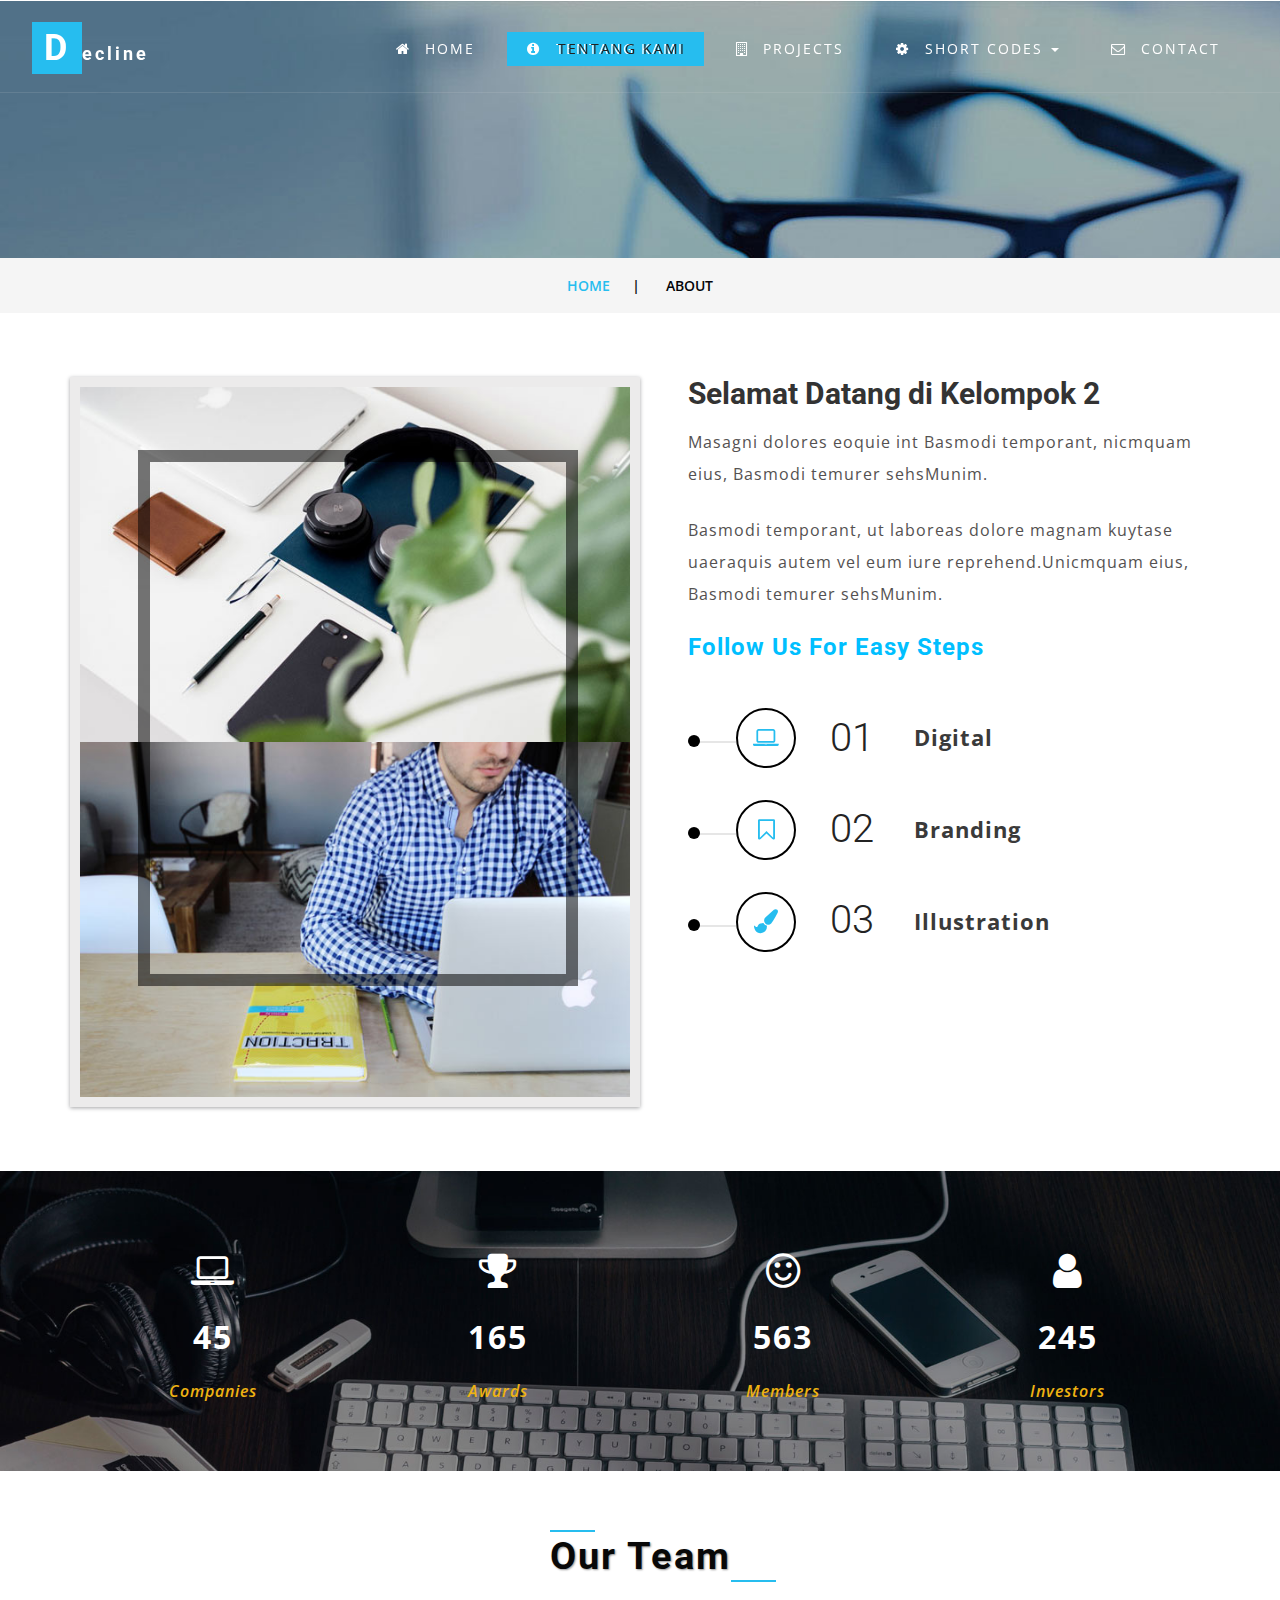
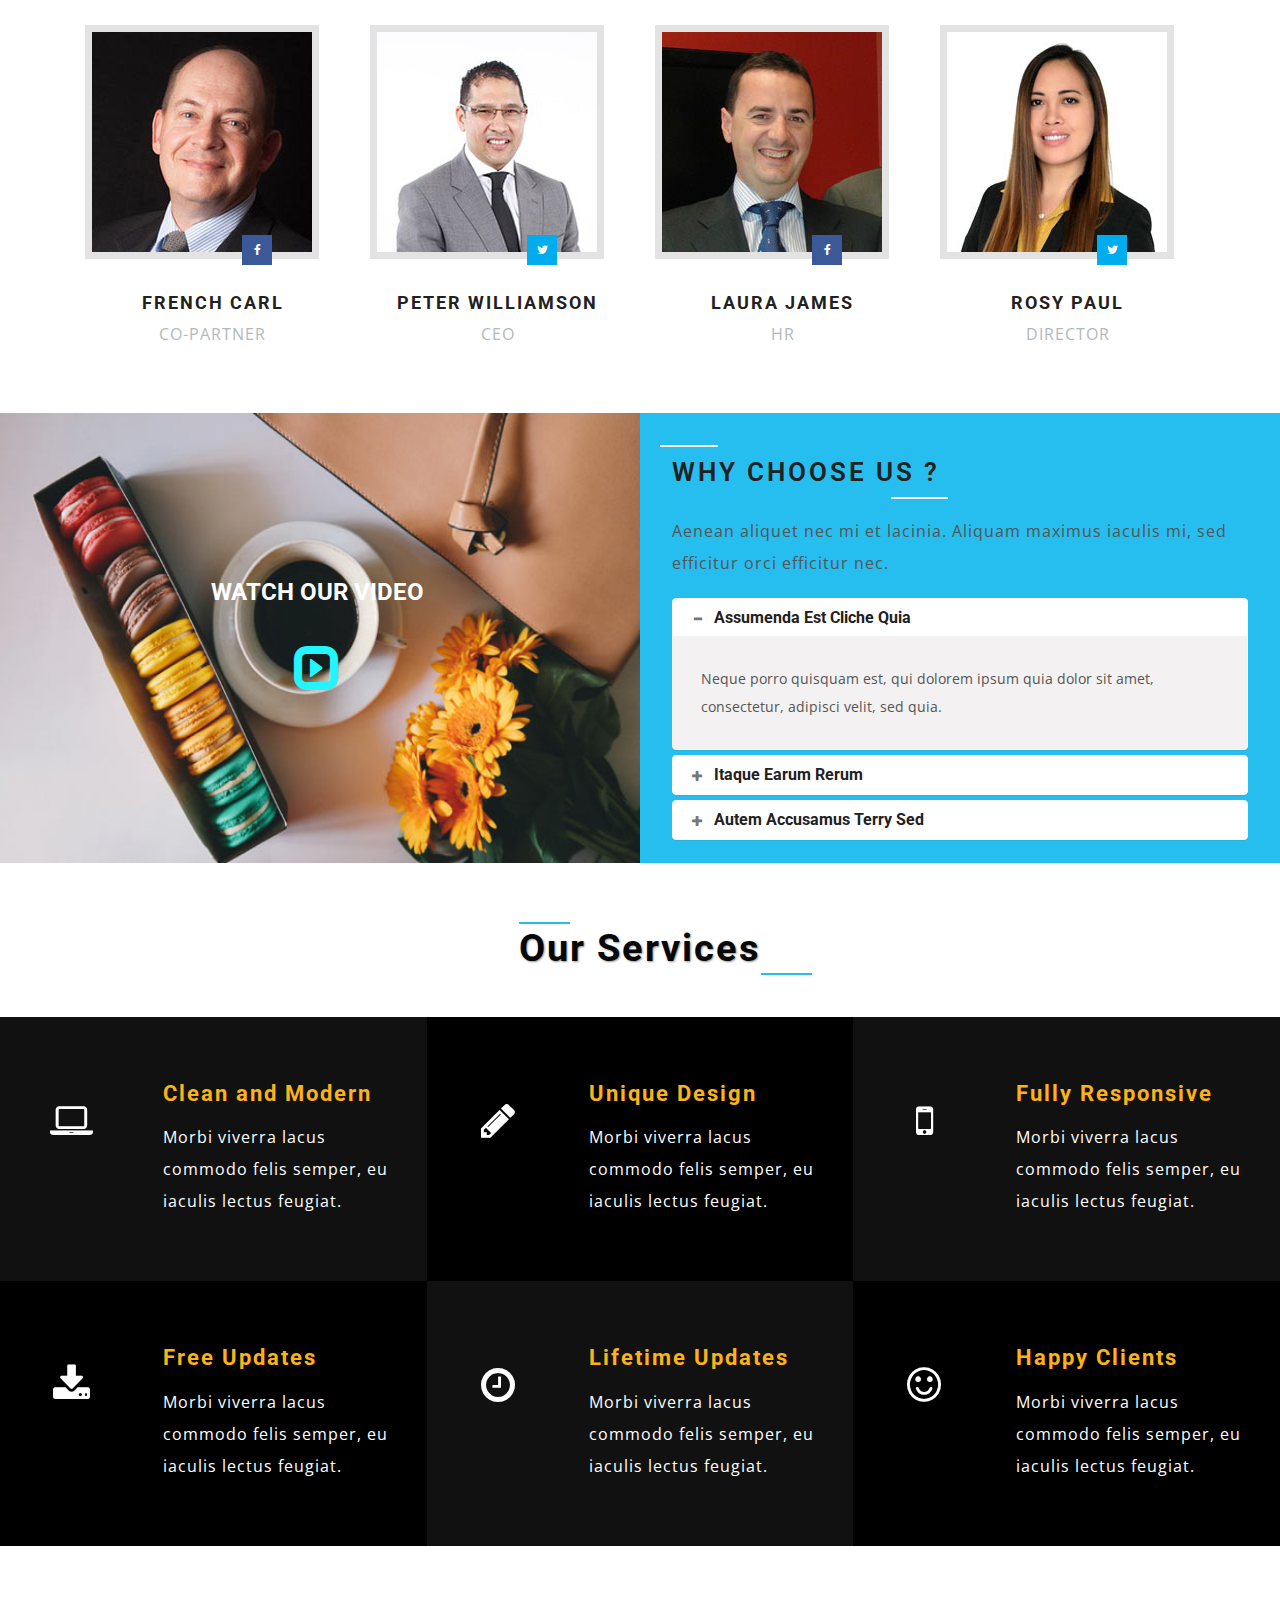
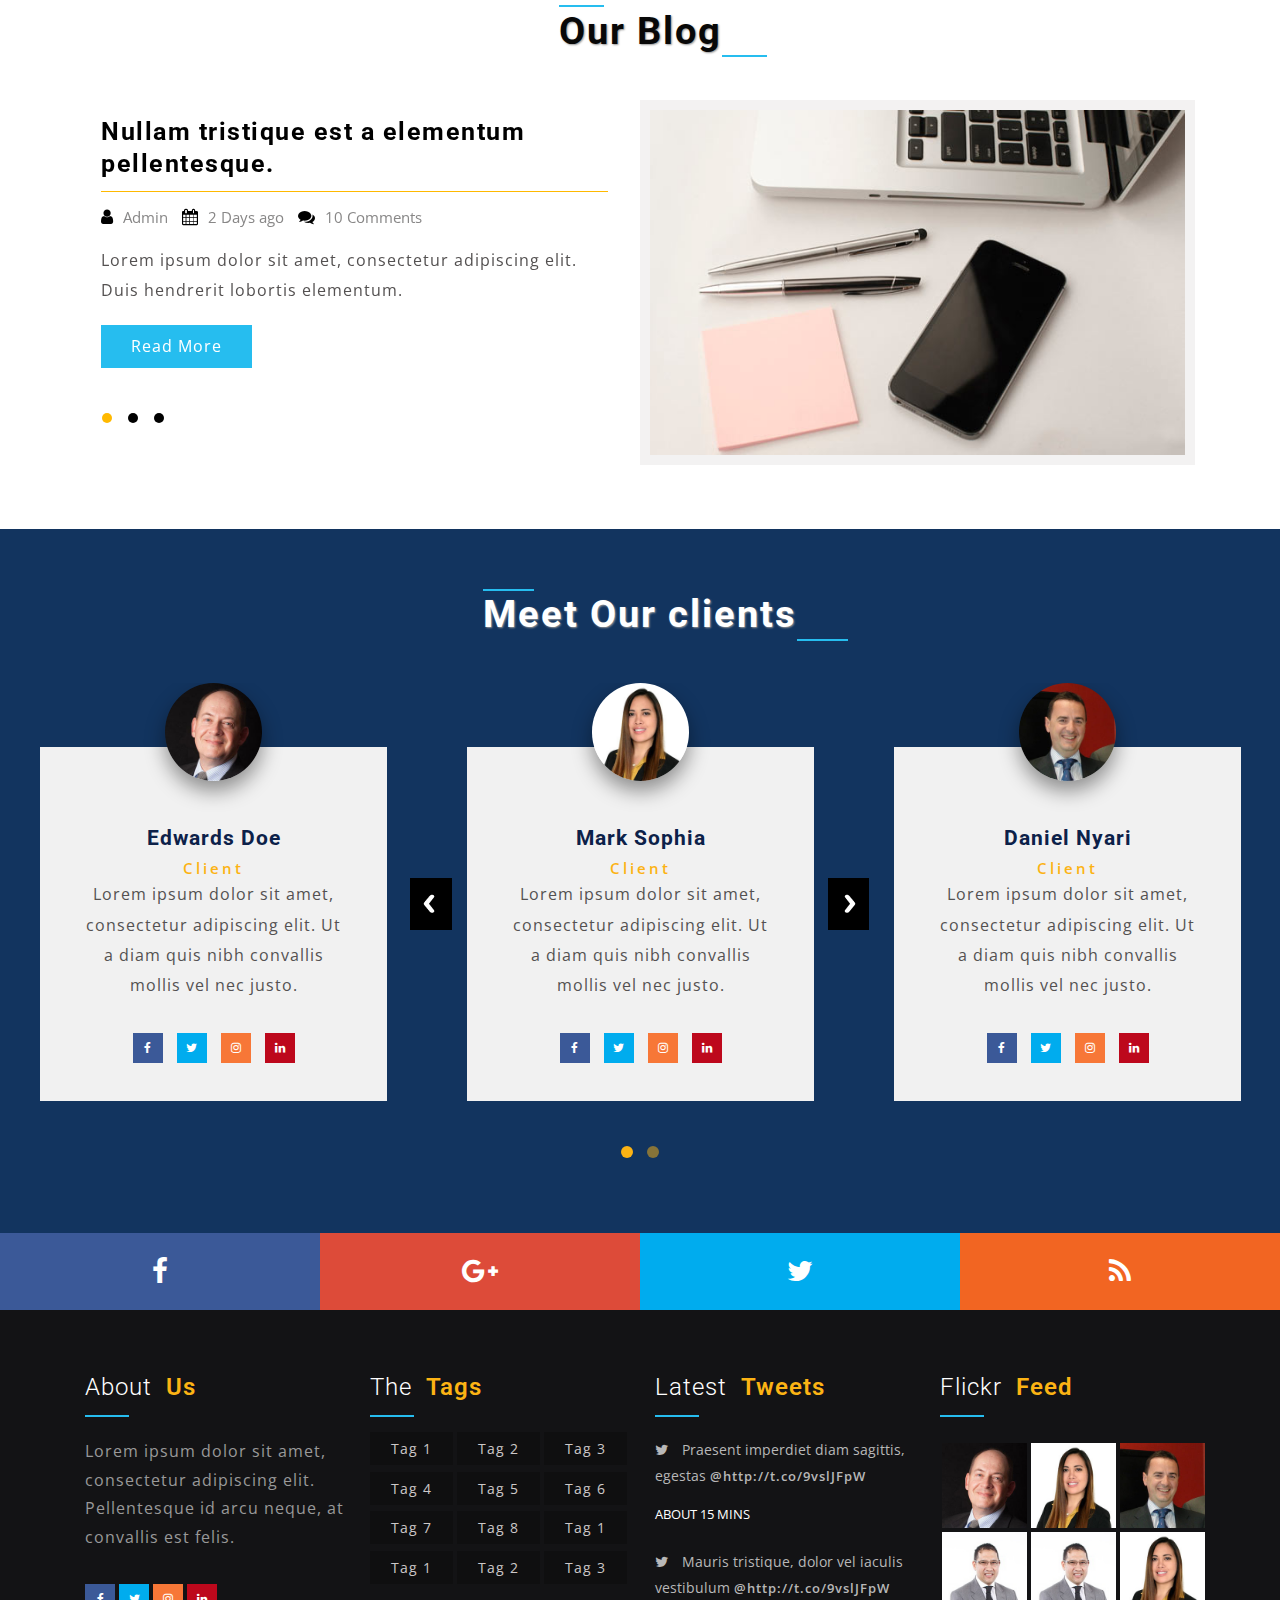
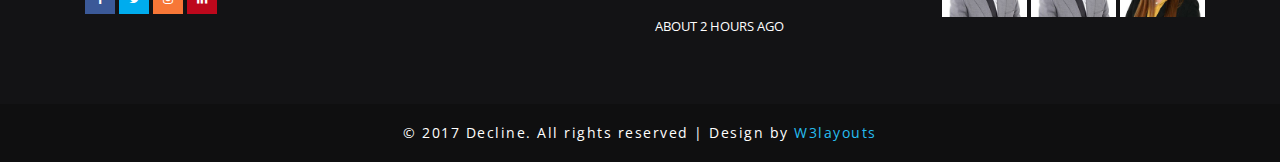
==== commit a33117f0: "Mengedit Halaman -About-" ====
--- a/about.html
+++ b/about.html
@@ -41,7 +41,7 @@
 						<nav class="menu menu--sebastian">
 							<ul id="m_nav_list" class="m_nav menu__list">
 								<li class="m_nav_item" id="m_nav_item_1"> <a href="index.html" class="link link--kumya"><i class="fa fa-home" aria-hidden="true"></i><span data-letters="Home">Home</span></a></li>
-								<li class="m_nav_item active" id="moble_nav_item_3"> <a href="about.html" class="link link--kumya"><i class="fa fa-info-circle" aria-hidden="true"></i><span data-letters="About Us">About Us</span></a></li>
+								<li class="m_nav_item active" id="moble_nav_item_3"> <a href="about.html" class="link link--kumya"><i class="fa fa-info-circle" aria-hidden="true"></i><span data-letters="Tentang Kami">Tentang Kami</span></a></li>
 								<li class="m_nav_item" id="moble_nav_item_4"> <a href="project.html" class="link link--kumya"><i class="fa fa-building-o" aria-hidden="true"></i><span data-letters="Projects">Projects</span></a></li>
 							<li class="m_nav_item dropdown" id="moble_nav_item_2">
 							   <a href="#" class="dropdown-toggle link link--kumya" data-toggle="dropdown"><i class="fa fa-cog" aria-hidden="true"></i><span data-letters="Short Codes">Short Codes <b class="caret"></b></a>
@@ -88,7 +88,7 @@
 			</div>
 			<div class="col-md-6 come">
 				<div class="about-wel">
-					<h3 class="title-w3-agileits">Welcome To Our Decline</h3>
+					<h2 class="title-w3-agileits">Selamat Datang di Kelompok 2</h2>
 					<p>Masagni dolores eoquie int Basmodi temporant, nicmquam eius, Basmodi temurer sehsMunim.</p>
 					<p>Basmodi temporant, ut laboreas dolore magnam kuytase uaeraquis autem vel eum iure reprehend.Unicmquam eius, Basmodi temurer sehsMunim.</p>
 				</div>
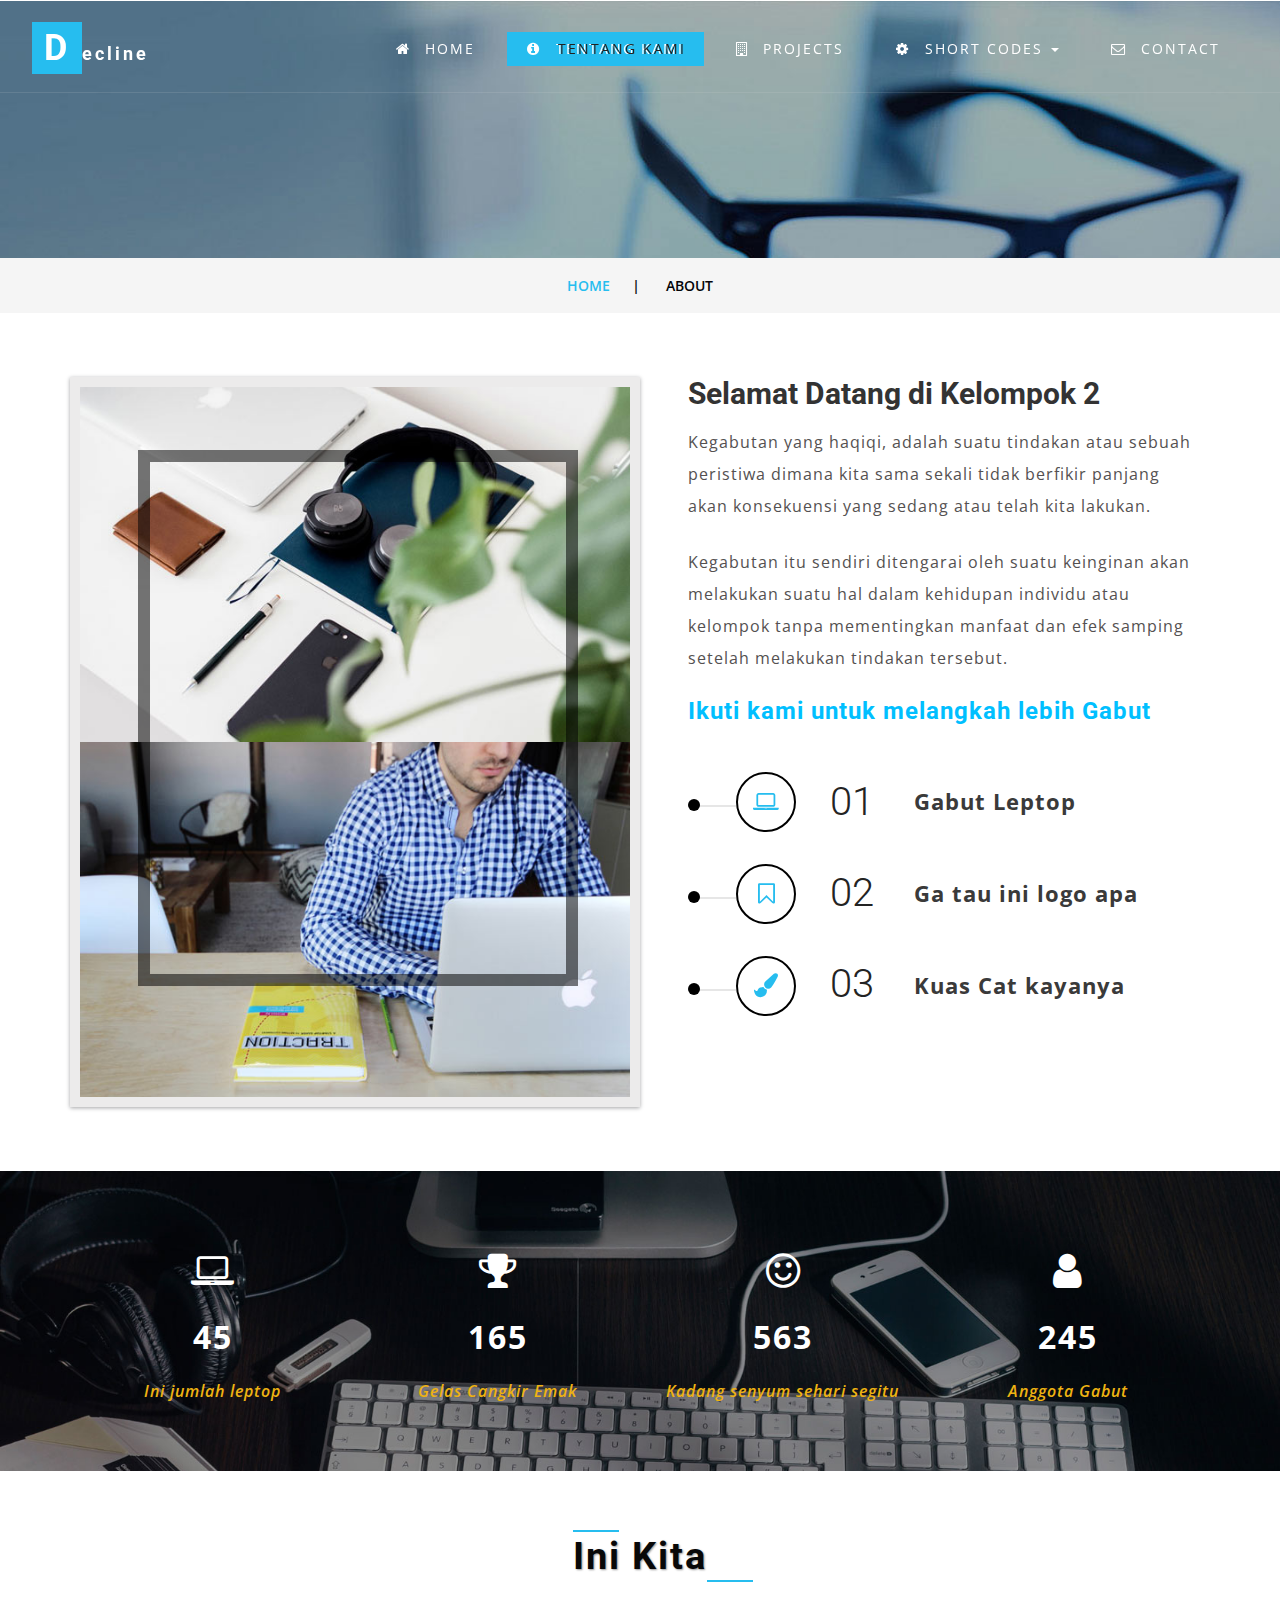
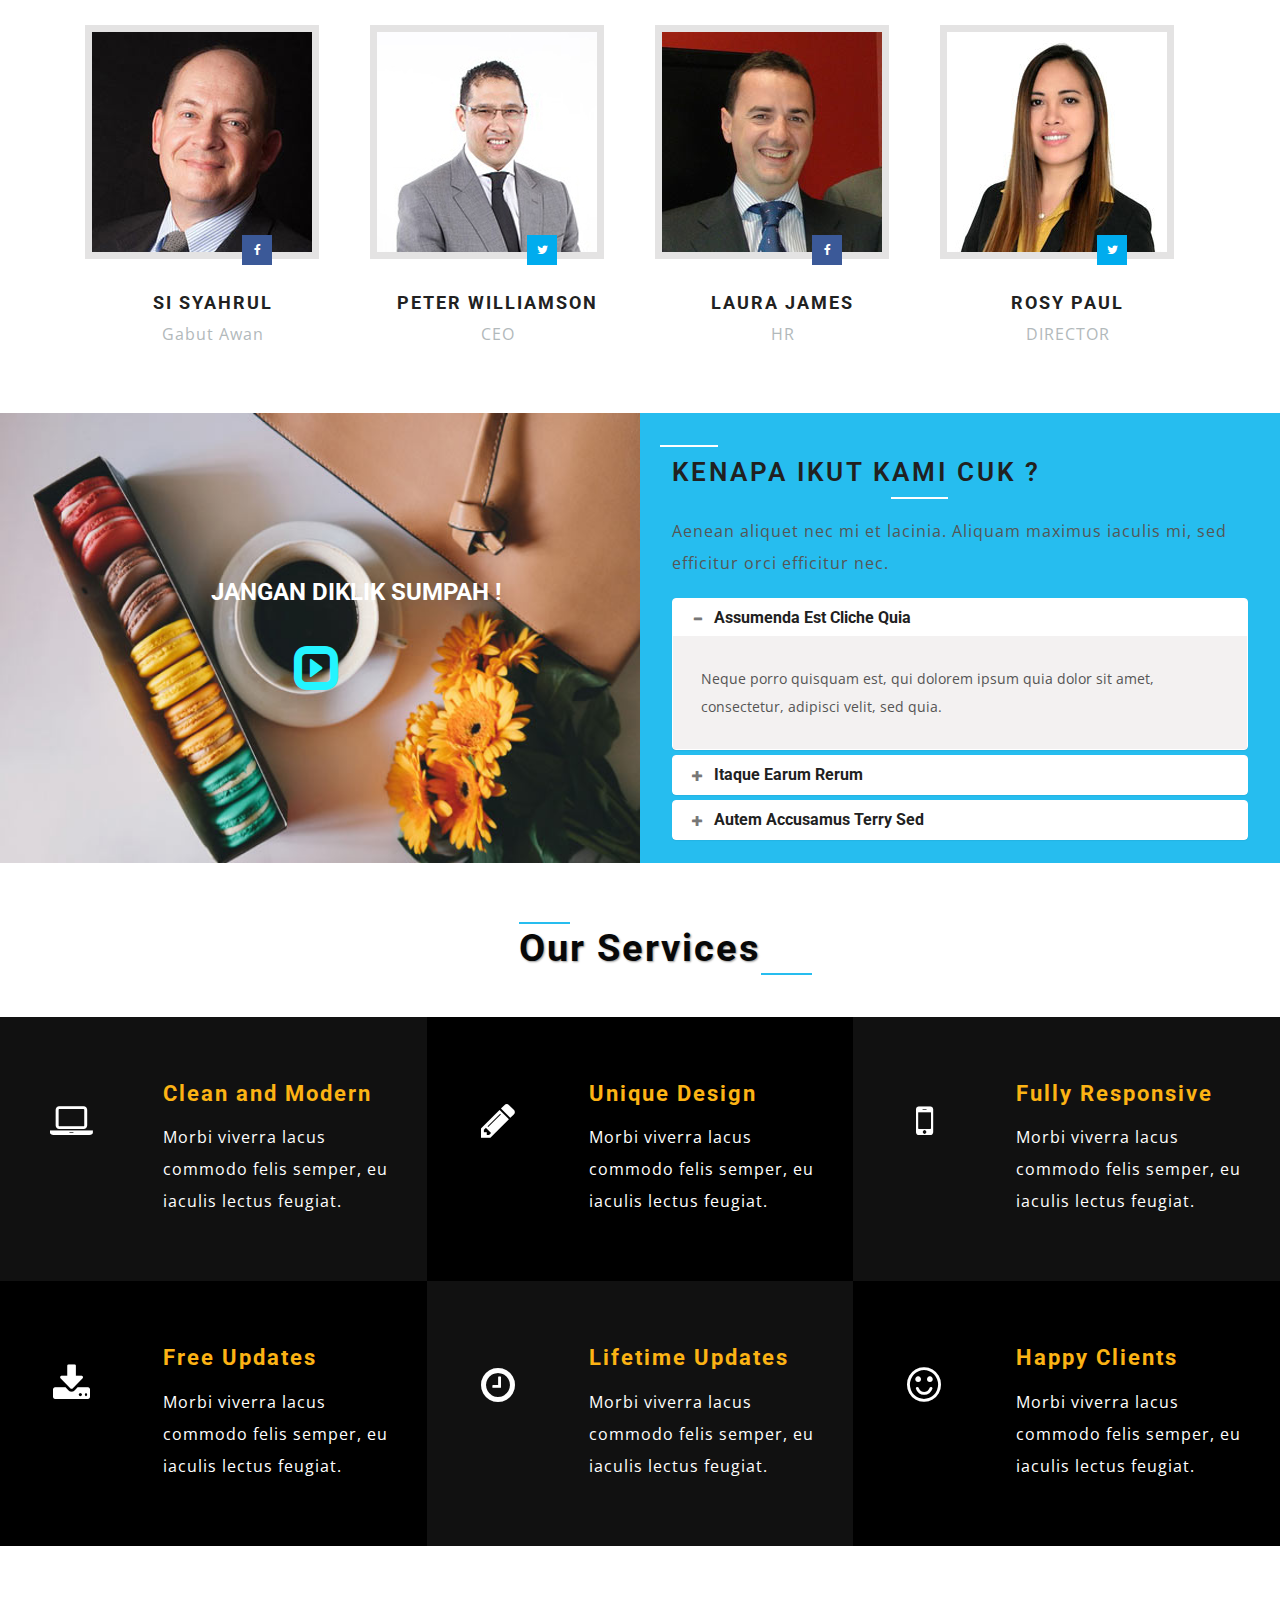
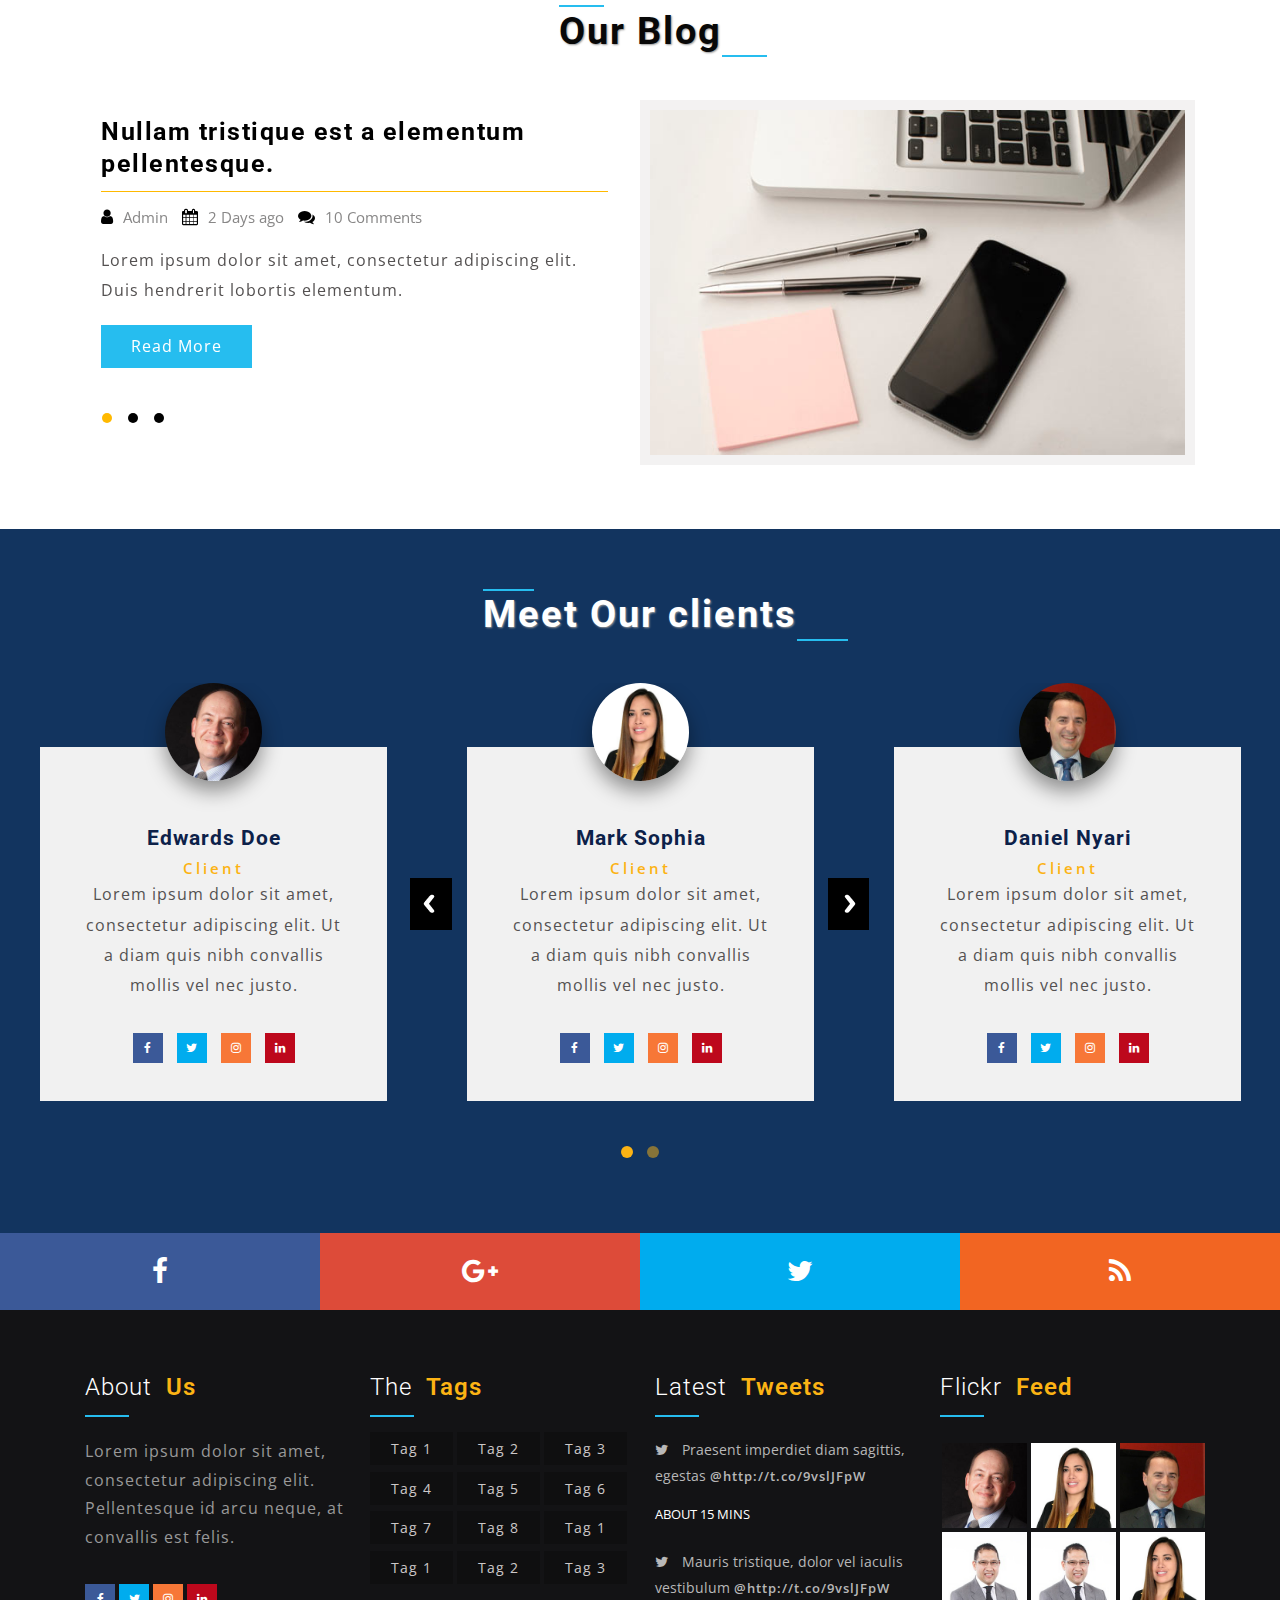
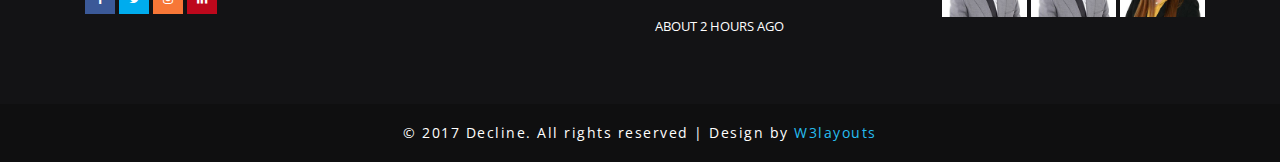
==== commit a699a604: "Meneruskan edit halaman About jadi segabut mungkin, udah jangan protes ! -_-" ====
--- a/about.html
+++ b/about.html
@@ -89,11 +89,11 @@
 			<div class="col-md-6 come">
 				<div class="about-wel">
 					<h2 class="title-w3-agileits">Selamat Datang di Kelompok 2</h2>
-					<p>Masagni dolores eoquie int Basmodi temporant, nicmquam eius, Basmodi temurer sehsMunim.</p>
-					<p>Basmodi temporant, ut laboreas dolore magnam kuytase uaeraquis autem vel eum iure reprehend.Unicmquam eius, Basmodi temurer sehsMunim.</p>
+					<p>Kegabutan yang haqiqi, adalah suatu tindakan atau sebuah peristiwa dimana kita sama sekali tidak berfikir panjang akan konsekuensi yang sedang atau telah kita lakukan.</p>
+					<p>Kegabutan itu sendiri ditengarai oleh suatu keinginan akan melakukan suatu hal dalam kehidupan individu atau kelompok tanpa mementingkan manfaat dan efek samping setelah melakukan tindakan tersebut.</p>
 				</div>
 				<div class="steps-wel">
-					<h5>Follow Us For Easy Steps</h5>
+					<h5>Ikuti kami untuk melangkah lebih Gabut</h5>
 					<div class="col-md-3 col-sm-3 col-xs-3 w3ls_banner_bottom_grids first-posi-w3l">
 						<div class="w3l_banner_bottom_grid1">
 						    <i class="fa fa-laptop hvr-pulse-shrink" aria-hidden="true"></i>
@@ -111,9 +111,9 @@
 						<h6>03</h6>
 					</div>
 					<div class="col-md-7 col-sm-7 col-xs-7 w3ls_banner_bottom_grids">
-						<p>Digital</p>
-						<p>Branding</p>
-						<p>Illustration</p>
+						<p>Gabut Leptop</p>
+						<p>Ga tau ini logo apa</p>
+						<p>Kuas Cat kayanya</p>
 					</div>
 					<div class="clearfix"> </div>
 				</div>
@@ -130,23 +130,23 @@
 		<div class="col-md-3 w3layouts_stats_left w3_counter_grid">
 		   	<i class="fa fa-laptop" aria-hidden="true"></i>
 			<p class="counter">45</p>
-			<h3>Companies</h3>
+			<h3>Ini jumlah leptop</h3>
 		</div>
 		<div class="col-md-3 w3layouts_stats_left w3_counter_grid1">
 		   <i class="fa fa-trophy" aria-hidden="true"></i>
 			<p class="counter">165</p>
-			<h3>Awards</h3>
+			<h3>Gelas Cangkir Emak</h3>
 		</div>
 		<div class="col-md-3 w3layouts_stats_left w3_counter_grid2">
 		
 		 <i class="fa fa-smile-o" aria-hidden="true"></i>
 			<p class="counter">563</p>
-			<h3>Members</h3>
+			<h3>Kadang senyum sehari segitu</h3>
 		</div>
 		<div class="col-md-3 w3layouts_stats_left w3_counter_grid3">
 		<i class="fa fa-user" aria-hidden="true"></i>
 			<p class="counter">245</p>
-			<h3>Investors</h3>
+			<h3>Anggota Gabut</h3>
 		</div>
 		<div class="clearfix"> </div>
 	</div>
@@ -157,7 +157,7 @@
 	<div class="about-w3layouts-agileinfo">
 		<div class="container">
 			<div class="tittle-agileinfo">
-			<h3 class="title-w3-agileits">Our Team</h3>
+			<h3 class="title-w3-agileits">Ini Kita</h3>
 			</div>
 			<div class="w3_services_grids">
 				<div class="col-md-3 w3ls_team_grid">
@@ -180,8 +180,8 @@
 														</ul>
 						</div>
 					</div>
-					<h4>French Carl</h4>
-					<p>CO-PARTNER</p>
+					<h4>Si Syahrul</h4>
+					<p>Gabut Awan</p>
 				</div>
 				<div class="col-md-3 w3ls_team_grid">
 					<div class="w3ls_team_grid1 hover15">
@@ -268,11 +268,11 @@
 				<span class="glyphicon glyphicon-expand" aria-hidden="true"></span>
 			</a>
 			<div class="w3l_about_bottom_left_video">
-				<h4>Watch our video</h4>
+				<h4>Jangan diKlik Sumpah !</h4>
 			</div>
 		</div>
 		<div class="col-md-6 w3l_about_bottom_right">
-			<h3 class="agileinfo_header1">why choose us ?</h3>
+			<h3 class="agileinfo_header1">Kenapa ikut kami cuk ?</h3>
 			<p> Aenean aliquet nec mi et lacinia. Aliquam maximus iaculis mi, sed efficitur orci efficitur nec.</p>
 			<div class="panel-group w3l_panel_group_faq" id="accordion" role="tablist" aria-multiselectable="true">
 			  <div class="panel panel-default">
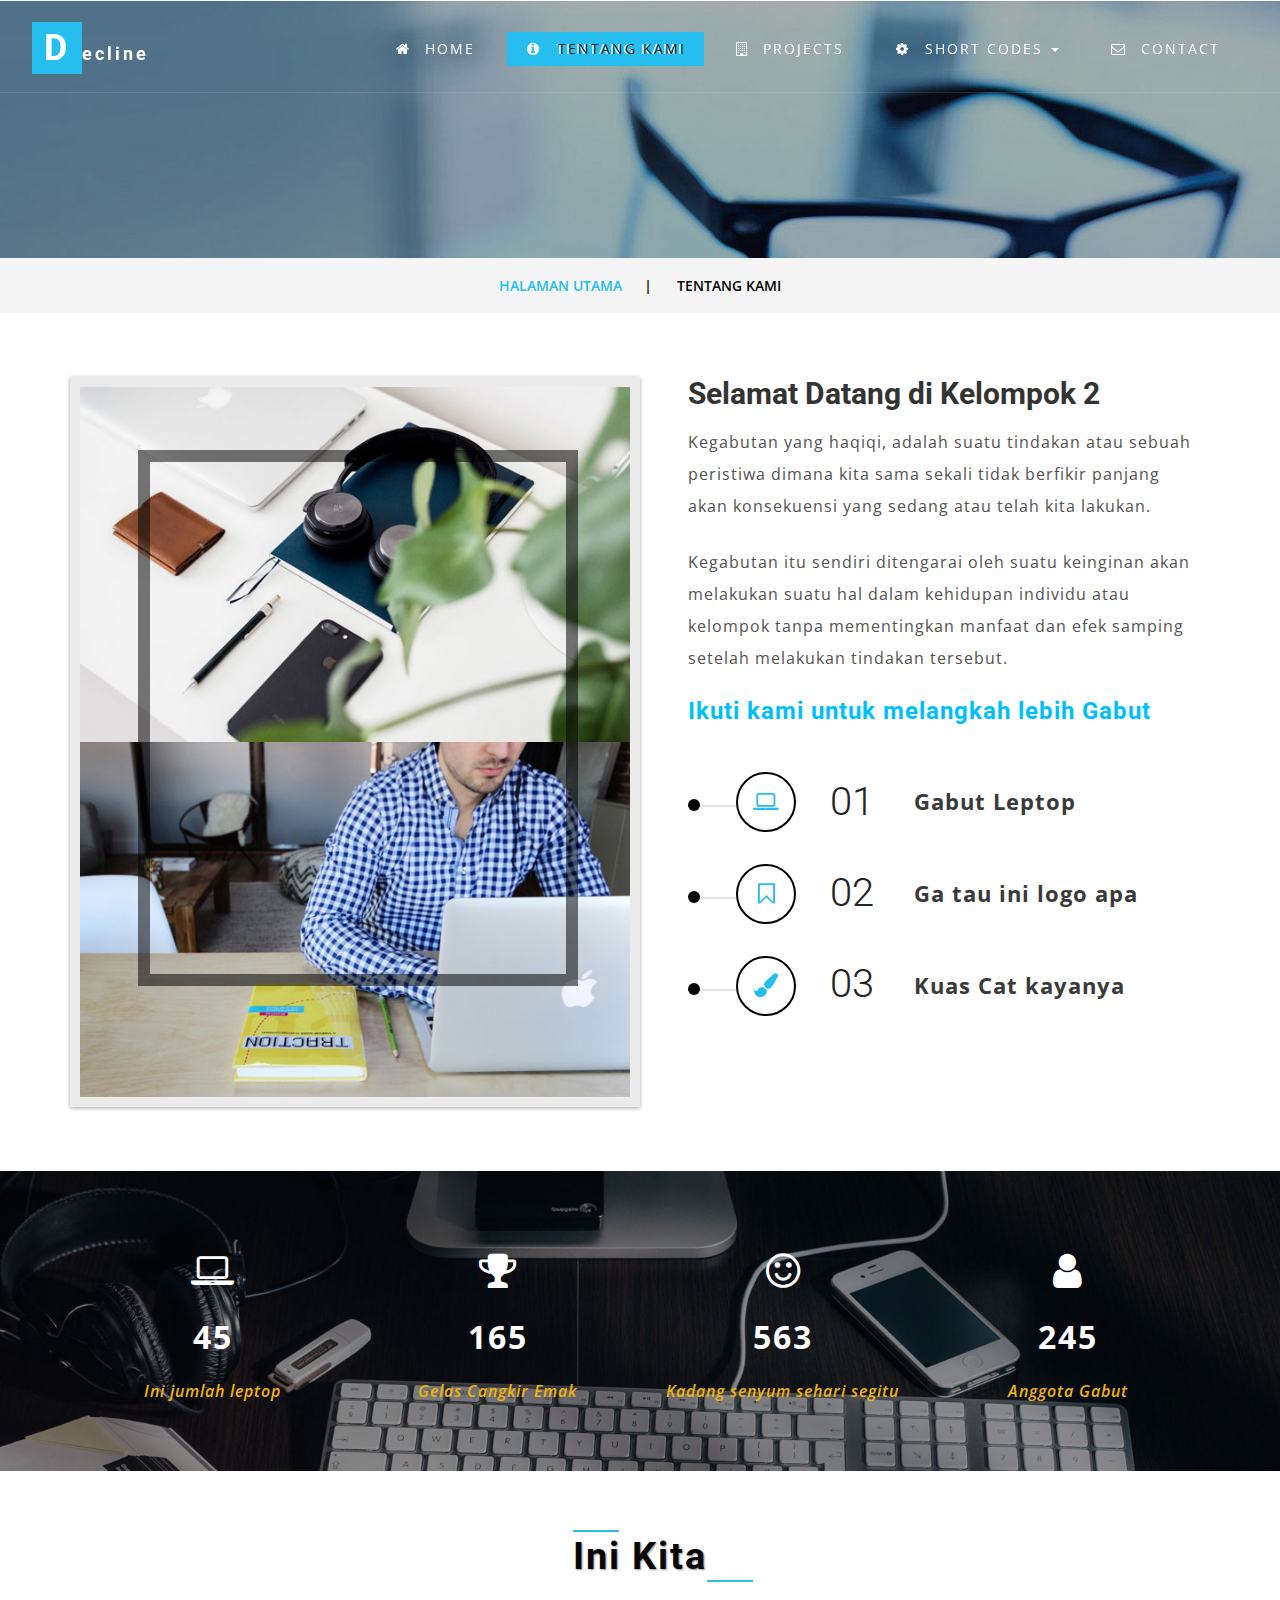
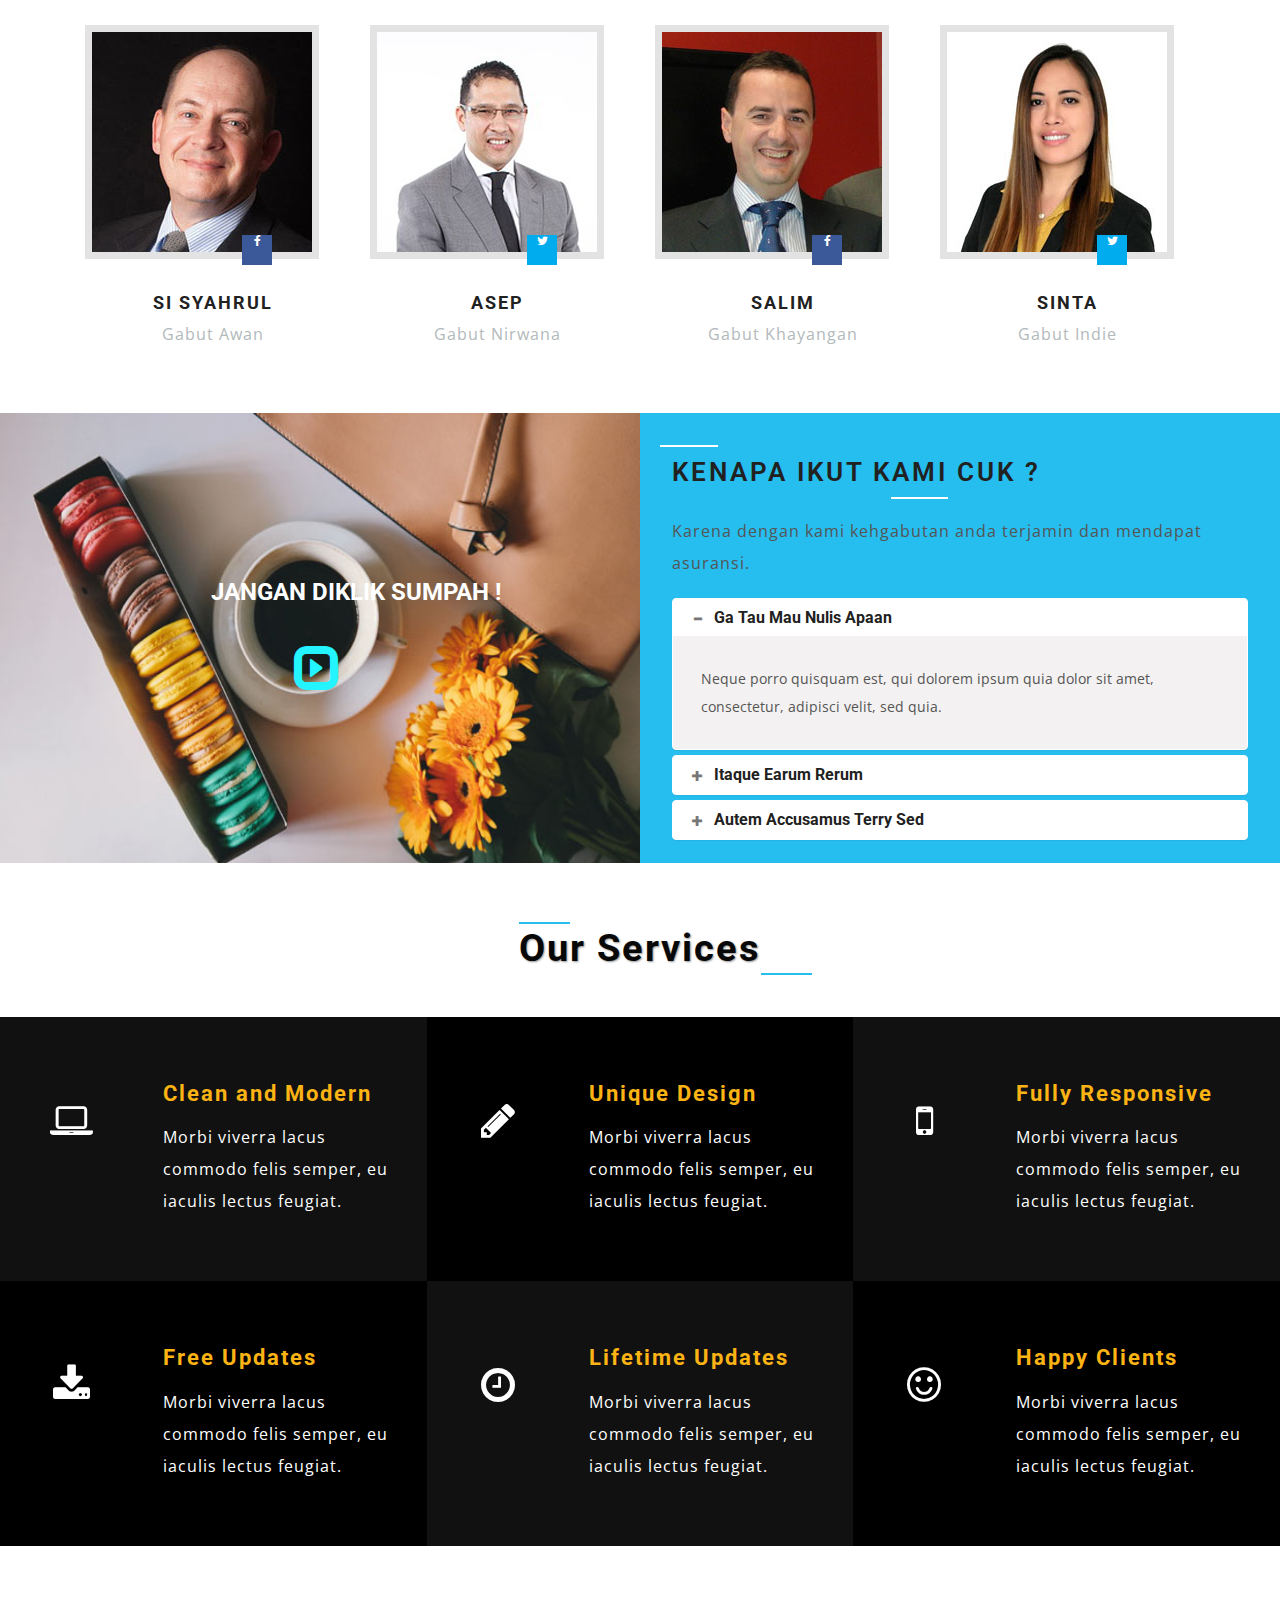
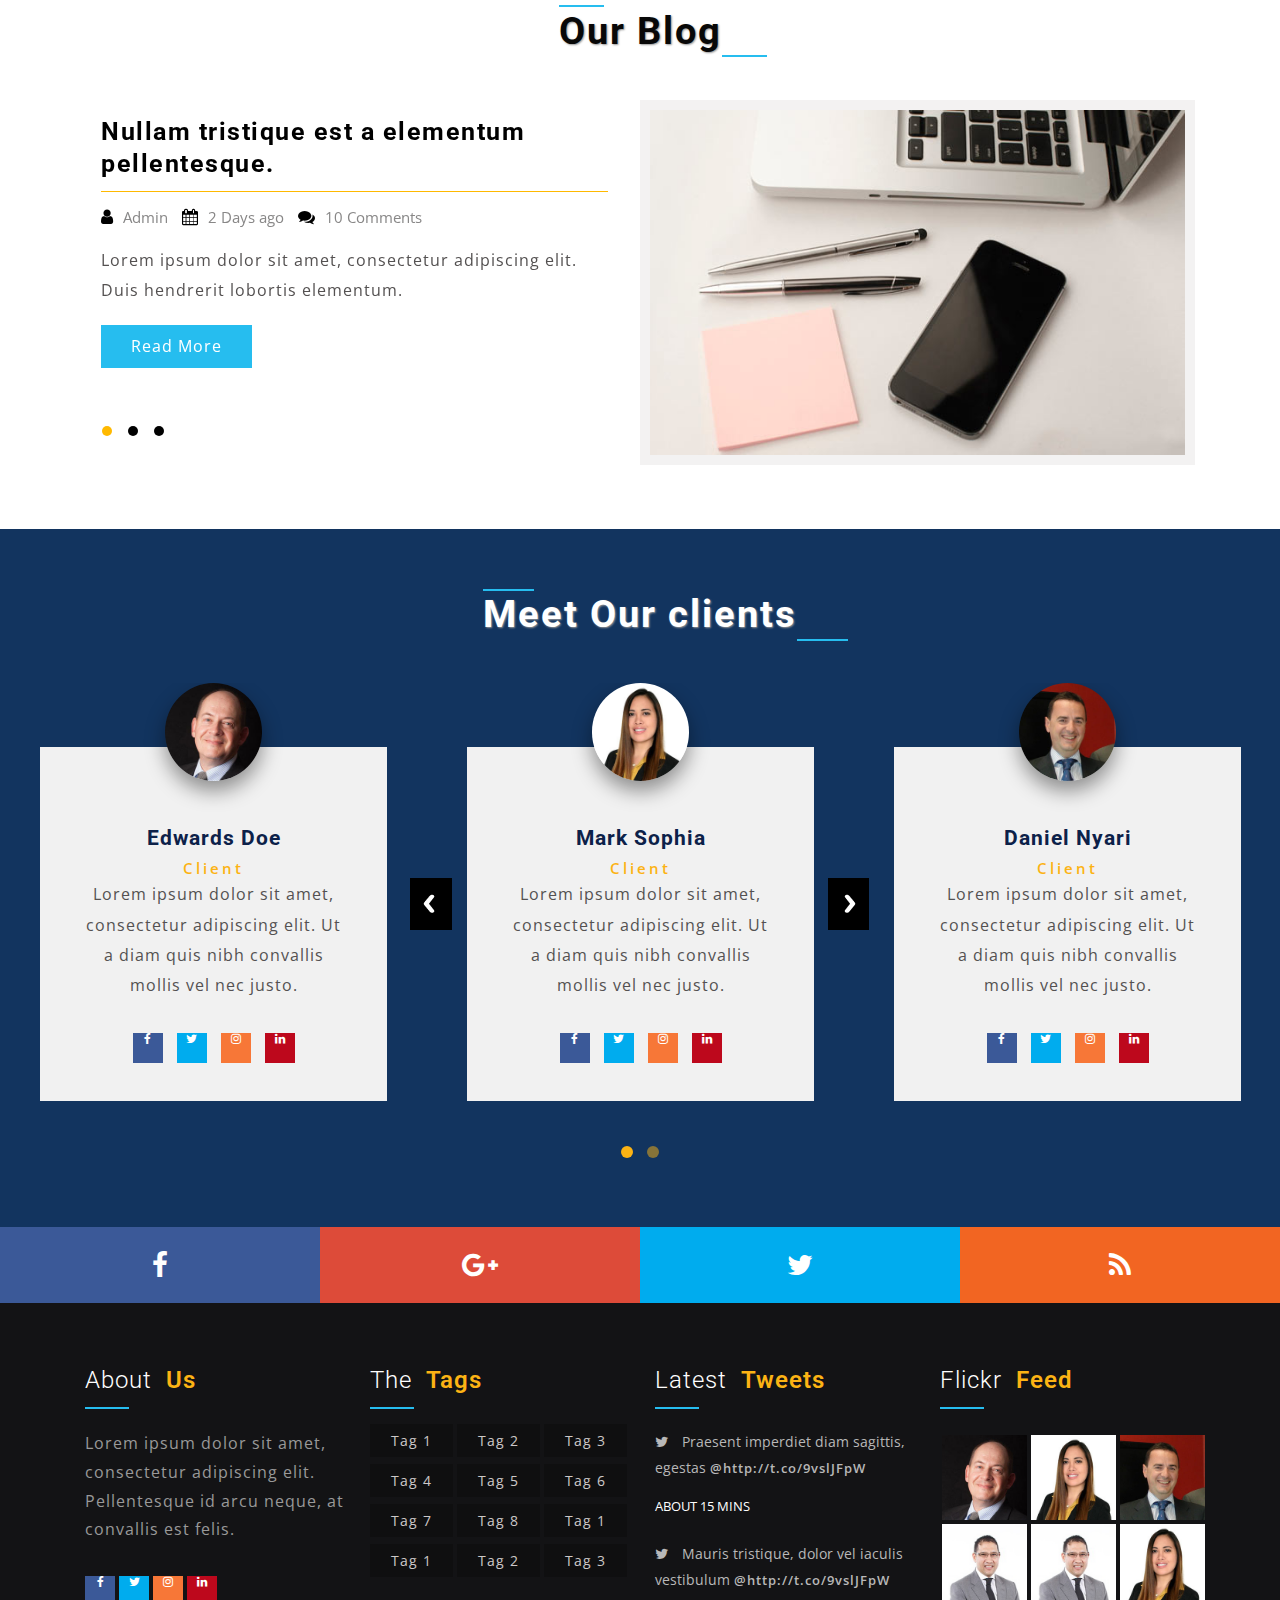
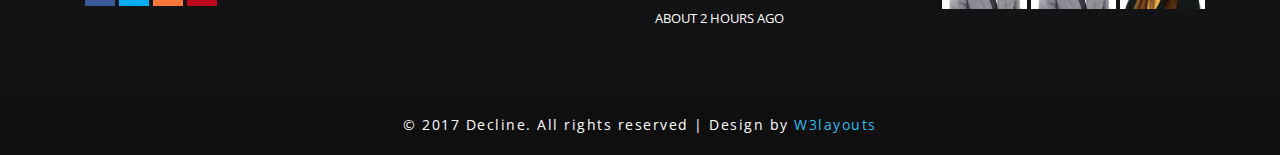
==== commit 1a5c3004: "ada sedikit masalah" ====
--- a/about.html
+++ b/about.html
@@ -1,13 +1,7 @@
-<!--
-Author: W3layouts
-Author URL: http://w3layouts.com
-License: Creative Commons Attribution 3.0 Unported
-License URL: http://creativecommons.org/licenses/by/3.0/
--->
-<!DOCTYPE HTML>
+
 <html>
 <head>
-<title>Decline a Corporate Category Bootstrap Responsive Website Template | About :: w3layouts</title>
+<title>Tentang Gabut</title>
 <meta name="viewport" content="width=device-width, initial-scale=1">
 <meta http-equiv="Content-Type" content="text/html; charset=utf-8" />
 <meta name="keywords" content="Decline Responsive web template, Bootstrap Web Templates, Flat Web Templates, Android Compatible web template, 
@@ -69,8 +63,8 @@
 		<div class="container">
 
            <ul class="w3_short">
-				<li><a href="index.html">Home</a><i>|</i></li>
-				<li>About</li>
+				<li><a href="index.html">Halaman Utama</a><i>|</i></li>
+				<li>Tentang Kami</li>
 			</ul>
 		 </div>
 </div>
@@ -204,8 +198,8 @@
 														</ul>
 						</div>
 					</div>
-					<h4>Peter Williamson</h4>
-					<p>CEO</p>
+					<h4>Asep</h4>
+					<p>Gabut Nirwana</p>
 				</div>
 				<div class="col-md-3 w3ls_team_grid">
 					<div class="w3ls_team_grid1 hover15">
@@ -227,8 +221,8 @@
 														</ul>
 						</div>
 					</div>
-					<h4>Laura James</h4>
-					<p>HR</p>
+					<h4>SALIM</h4>
+					<p>Gabut Khayangan</p>
 				</div>
 				<div class="col-md-3 w3ls_team_grid">
 					<div class="w3ls_team_grid1 hover15">
@@ -251,8 +245,8 @@
 														</ul>
 						</div>
 					</div>
-					<h4>Rosy Paul</h4>
-					<p>DIRECTOR</p>
+					<h4>Sinta</h4>
+					<p>Gabut Indie</p>
 				</div>
 				<div class="clearfix"> </div>
 			</div>
@@ -273,13 +267,13 @@
 		</div>
 		<div class="col-md-6 w3l_about_bottom_right">
 			<h3 class="agileinfo_header1">Kenapa ikut kami cuk ?</h3>
-			<p> Aenean aliquet nec mi et lacinia. Aliquam maximus iaculis mi, sed efficitur orci efficitur nec.</p>
+			<p> Karena dengan kami kehgabutan anda terjamin dan mendapat asuransi.</p>
 			<div class="panel-group w3l_panel_group_faq" id="accordion" role="tablist" aria-multiselectable="true">
 			  <div class="panel panel-default">
 				<div class="panel-heading" role="tab" id="headingOne">
 				  <h4 class="panel-title asd">
 					<a class="pa_italic" role="button" data-toggle="collapse" data-parent="#accordion" href="#collapseOne" aria-expanded="true" aria-controls="collapseOne">
-					  <span class="glyphicon glyphicon-plus" aria-hidden="true"></span><i class="glyphicon glyphicon-minus" aria-hidden="true"></i>assumenda est cliche quia
+					  <span class="glyphicon glyphicon-plus" aria-hidden="true"></span><i class="glyphicon glyphicon-minus" aria-hidden="true"></i>Ga tau mau nulis apaan
 					</a>
 				  </h4>
 				</div>
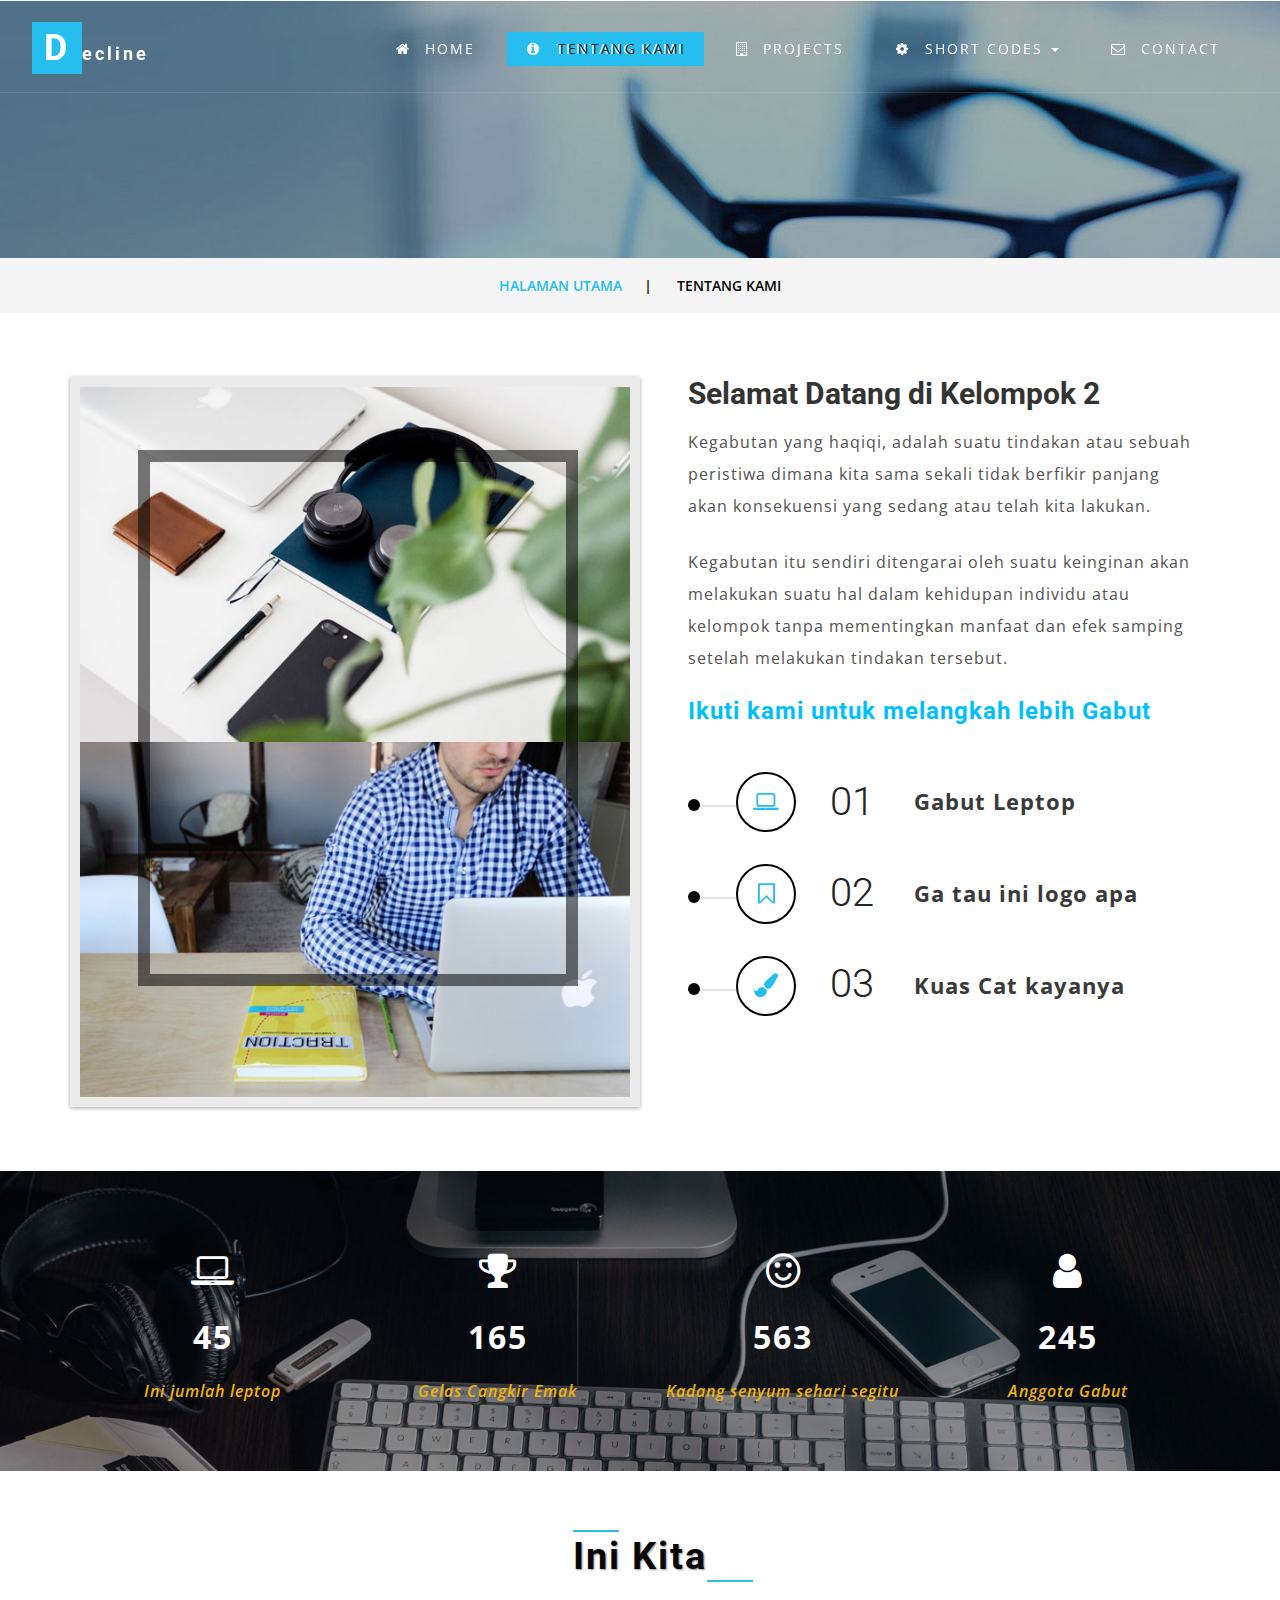
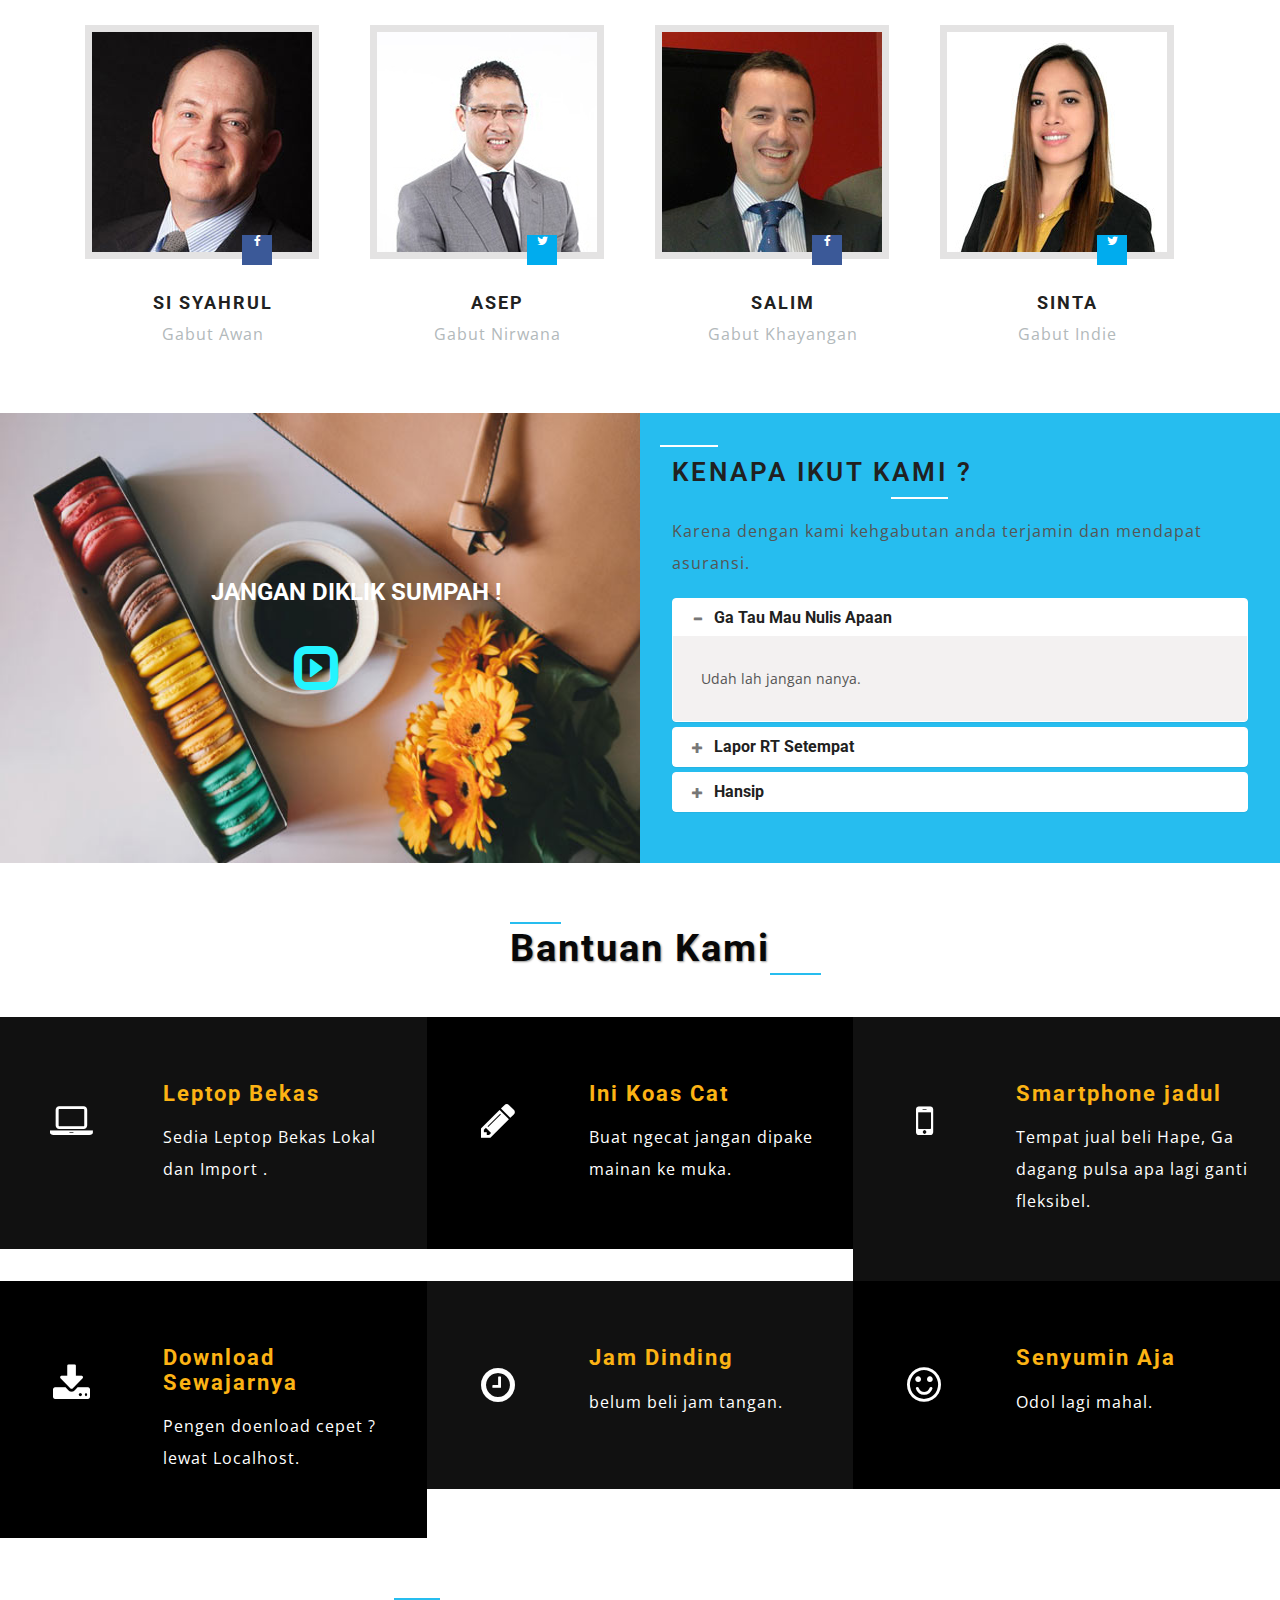
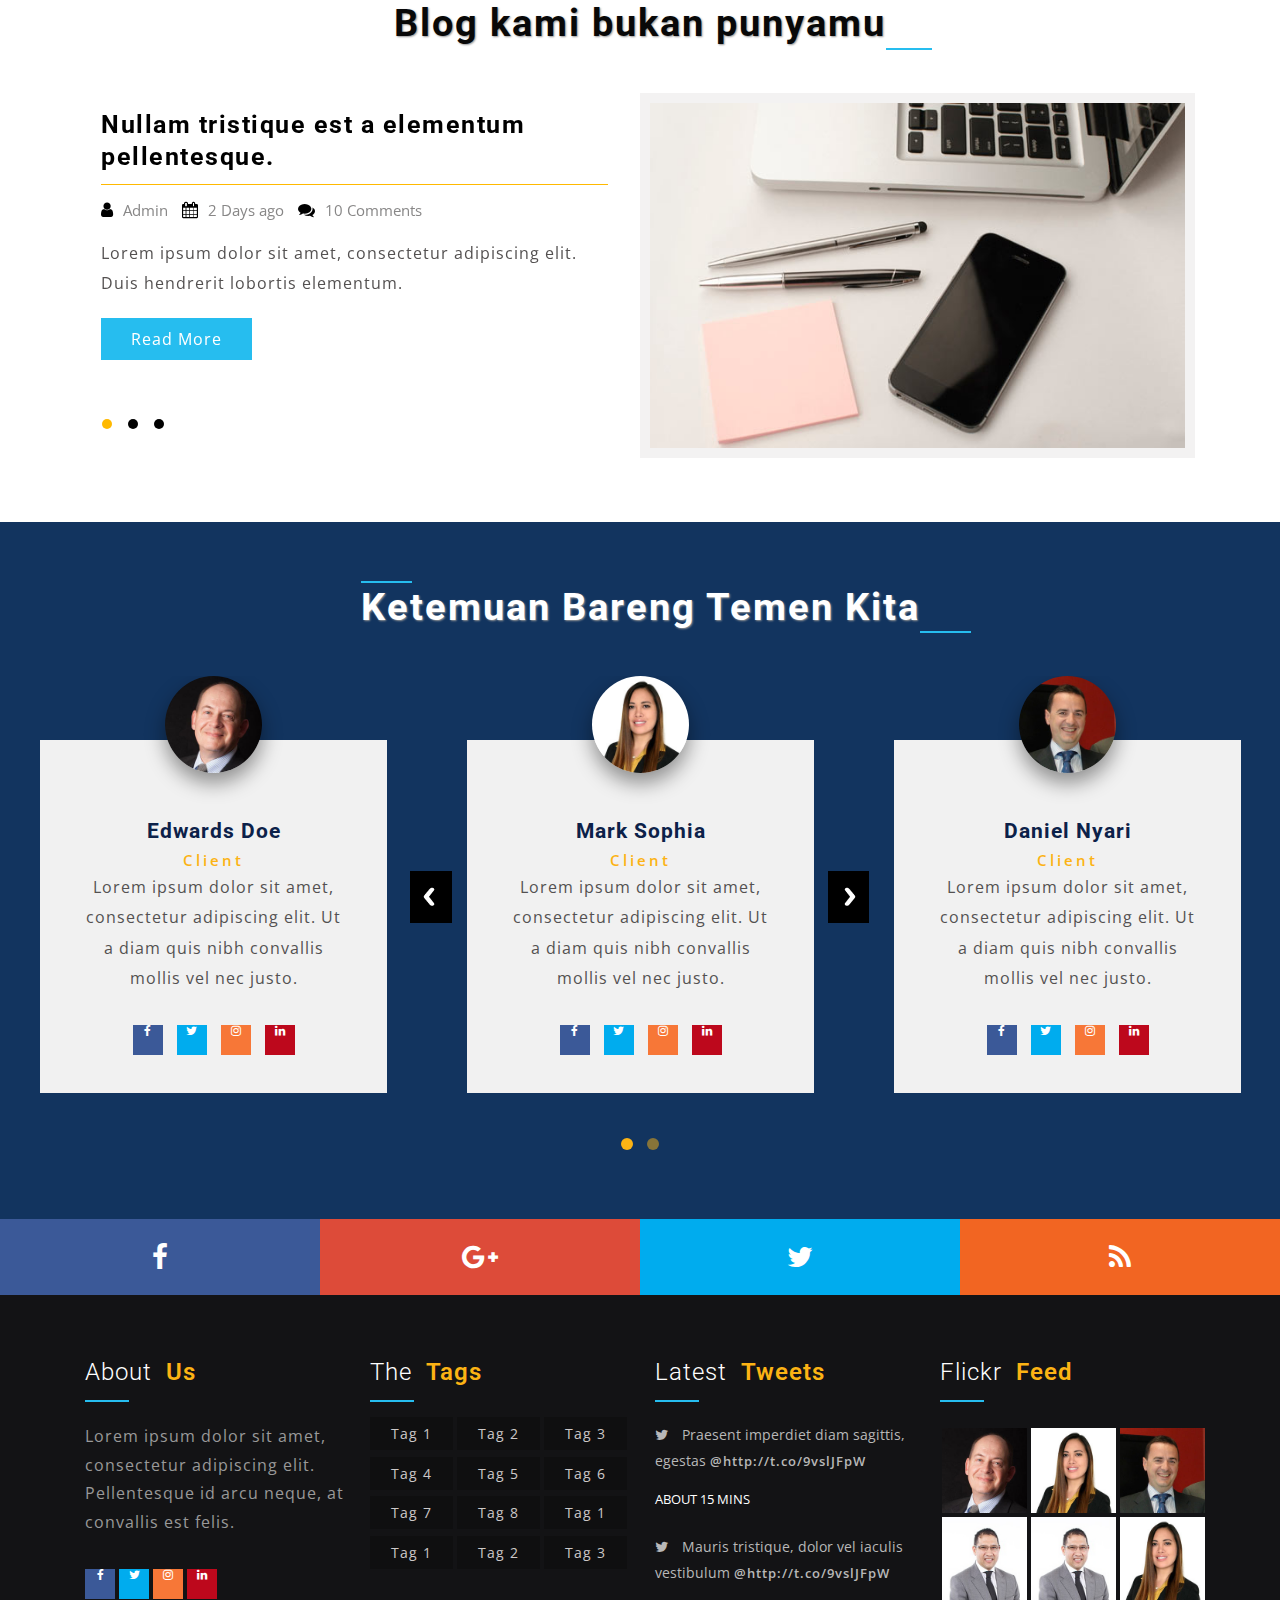
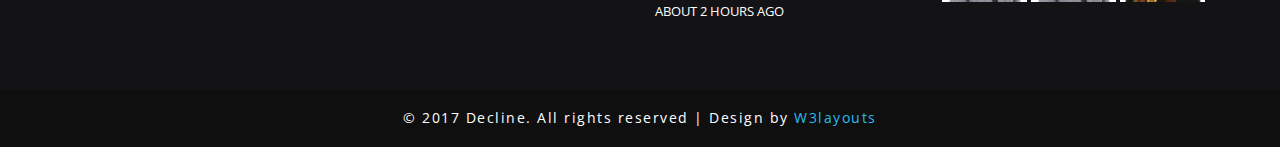
==== commit 487ba9b7: "Update Halaman About" ====
--- a/about.html
+++ b/about.html
@@ -266,7 +266,7 @@
 			</div>
 		</div>
 		<div class="col-md-6 w3l_about_bottom_right">
-			<h3 class="agileinfo_header1">Kenapa ikut kami cuk ?</h3>
+			<h3 class="agileinfo_header1">Kenapa ikut kami ?</h3>
 			<p> Karena dengan kami kehgabutan anda terjamin dan mendapat asuransi.</p>
 			<div class="panel-group w3l_panel_group_faq" id="accordion" role="tablist" aria-multiselectable="true">
 			  <div class="panel panel-default">
@@ -279,7 +279,7 @@
 				</div>
 				<div id="collapseOne" class="panel-collapse collapse in" role="tabpanel" aria-labelledby="headingOne">
 				  <div class="panel-body panel_text">
-					Neque porro quisquam est, qui dolorem ipsum quia dolor sit amet, consectetur, adipisci velit, sed quia.
+					Udah lah jangan nanya.
 				  </div>
 				</div>
 			  </div>
@@ -287,13 +287,13 @@
 				<div class="panel-heading" role="tab" id="headingTwo">
 				  <h4 class="panel-title asd">
 					<a class="pa_italic collapsed" role="button" data-toggle="collapse" data-parent="#accordion" href="#collapseTwo" aria-expanded="false" aria-controls="collapseTwo">
-					  <span class="glyphicon glyphicon-plus" aria-hidden="true"></span><i class="glyphicon glyphicon-minus" aria-hidden="true"></i>Itaque earum rerum
+					  <span class="glyphicon glyphicon-plus" aria-hidden="true"></span><i class="glyphicon glyphicon-minus" aria-hidden="true"></i>Lapor RT Setempat
 					</a>
 				  </h4>
 				</div>
 				<div id="collapseTwo" class="panel-collapse collapse" role="tabpanel" aria-labelledby="headingTwo">
 				   <div class="panel-body panel_text">
-					Neque porro quisquam est, qui dolorem ipsum quia dolor sit amet, consectetur, adipisci velit, sed quia.
+					Jangan dikasih uang RT nya kalau diminta, lapor ke SekDes.
 				  </div>
 				</div>
 			  </div>
@@ -301,13 +301,13 @@
 				<div class="panel-heading" role="tab" id="headingThree">
 				  <h4 class="panel-title asd">
 					<a class="pa_italic collapsed" role="button" data-toggle="collapse" data-parent="#accordion" href="#collapseThree" aria-expanded="false" aria-controls="collapseThree">
-					  <span class="glyphicon glyphicon-plus" aria-hidden="true"></span><i class="glyphicon glyphicon-minus" aria-hidden="true"></i>autem accusamus terry sed
+					  <span class="glyphicon glyphicon-plus" aria-hidden="true"></span><i class="glyphicon glyphicon-minus" aria-hidden="true"></i>Hansip
 					</a>
 				  </h4>
 				</div>
 				<div id="collapseThree" class="panel-collapse collapse" role="tabpanel" aria-labelledby="headingThree">
 				   <div class="panel-body panel_text">
-					Neque porro quisquam est, qui dolorem ipsum quia dolor sit amet, consectetur, adipisci velit, sed quia.
+					Ronda Tengah Malam diselenggarakan oleh keinginan Luhur.
 				  </div>
 				</div>
 			  </div>
@@ -320,7 +320,7 @@
 <!-- banner-bottom -->
 <div class="banner-bottom">
  <div class="tittle-agileinfo">
-			<h3 class="title-w3-agileits">Our Services</h3>
+			<h3 class="title-w3-agileits">Bantuan Kami</h3>
 			</div>
 	<div class="col-md-4 col-sm-4 agileits_banner_bottom_left">
 		<div class="agileinfo_banner_bottom_pos">
@@ -331,8 +331,8 @@
 					</div>
 				</div>
 				<div class="col-xs-8 wthree_banner_bottom_grid_right">	
-					<h4>Clean and Modern</h4>
-					<p>Morbi viverra lacus commodo felis semper, eu iaculis lectus feugiat.</p>
+					<h4>Leptop Bekas</h4>
+					<p>Sedia Leptop Bekas Lokal dan Import .</p>
 				</div>
 				<div class="clearfix"> </div>
 			</div>
@@ -347,8 +347,8 @@
 					</div>
 				</div>
 				<div class="col-xs-8 wthree_banner_bottom_grid_right">	
-					<h4>Unique Design</h4>
-					<p>Morbi viverra lacus commodo felis semper, eu iaculis lectus feugiat.</p>
+					<h4>Ini Koas Cat</h4>
+					<p>Buat ngecat jangan dipake mainan ke muka.</p>
 				</div>
 				<div class="clearfix"> </div>
 			</div>
@@ -363,8 +363,8 @@
 					</div>
 				</div>
 				<div class="col-xs-8 wthree_banner_bottom_grid_right">	
-					<h4>Fully Responsive</h4>
-					<p>Morbi viverra lacus commodo felis semper, eu iaculis lectus feugiat.</p>
+					<h4>Smartphone jadul</h4>
+					<p>Tempat jual beli Hape, Ga dagang pulsa apa lagi ganti fleksibel.</p>
 				</div>
 				<div class="clearfix"> </div>
 			</div>
@@ -379,8 +379,8 @@
 					</div>
 				</div>
 				<div class="col-xs-8 wthree_banner_bottom_grid_right">	
-					<h4>Free Updates</h4>
-					<p>Morbi viverra lacus commodo felis semper, eu iaculis lectus feugiat.</p>
+					<h4>Download Sewajarnya</h4>
+					<p>Pengen doenload cepet ? lewat Localhost.</p>
 				</div>
 				<div class="clearfix"> </div>
 			</div>
@@ -395,8 +395,8 @@
 					</div>
 				</div>
 				<div class="col-xs-8 wthree_banner_bottom_grid_right">	
-					<h4>Lifetime Updates</h4>
-					<p>Morbi viverra lacus commodo felis semper, eu iaculis lectus feugiat.</p>
+					<h4>Jam Dinding</h4>
+					<p>belum beli jam tangan.</p>
 				</div>
 				<div class="clearfix"> </div>
 			</div>
@@ -411,8 +411,8 @@
 					</div>
 				</div>
 				<div class="col-xs-8 wthree_banner_bottom_grid_right">	
-					<h4>Happy Clients</h4>
-					<p>Morbi viverra lacus commodo felis semper, eu iaculis lectus feugiat.</p>
+					<h4>Senyumin Aja</h4>
+					<p>Odol lagi mahal.</p>
 				</div>
 				<div class="clearfix"> </div>
 			</div>
@@ -425,7 +425,7 @@
 <div class="blog" id="blog">
 		<div class="container">
 		 <div class="tittle-agileinfo">
-			<h3 class="title-w3-agileits">Our Blog</h3>
+			<h3 class="title-w3-agileits">Blog kami bukan punyamu</h3>
 			</div>
 			<div class="col-md-6 w3ls_banner_bottom_right">
 				<section class="slider">
@@ -510,7 +510,7 @@
 <!--team-->
 <div id="testimonial" class="testimonial">
  <div class="tittle-agileinfo">
-			<h3 class="title-w3-agileits two">Meet Our clients</h3>
+			<h3 class="title-w3-agileits two">Ketemuan Bareng Temen Kita</h3>
 			</div>
 						<div class="sreen-gallery-cursual">
 							
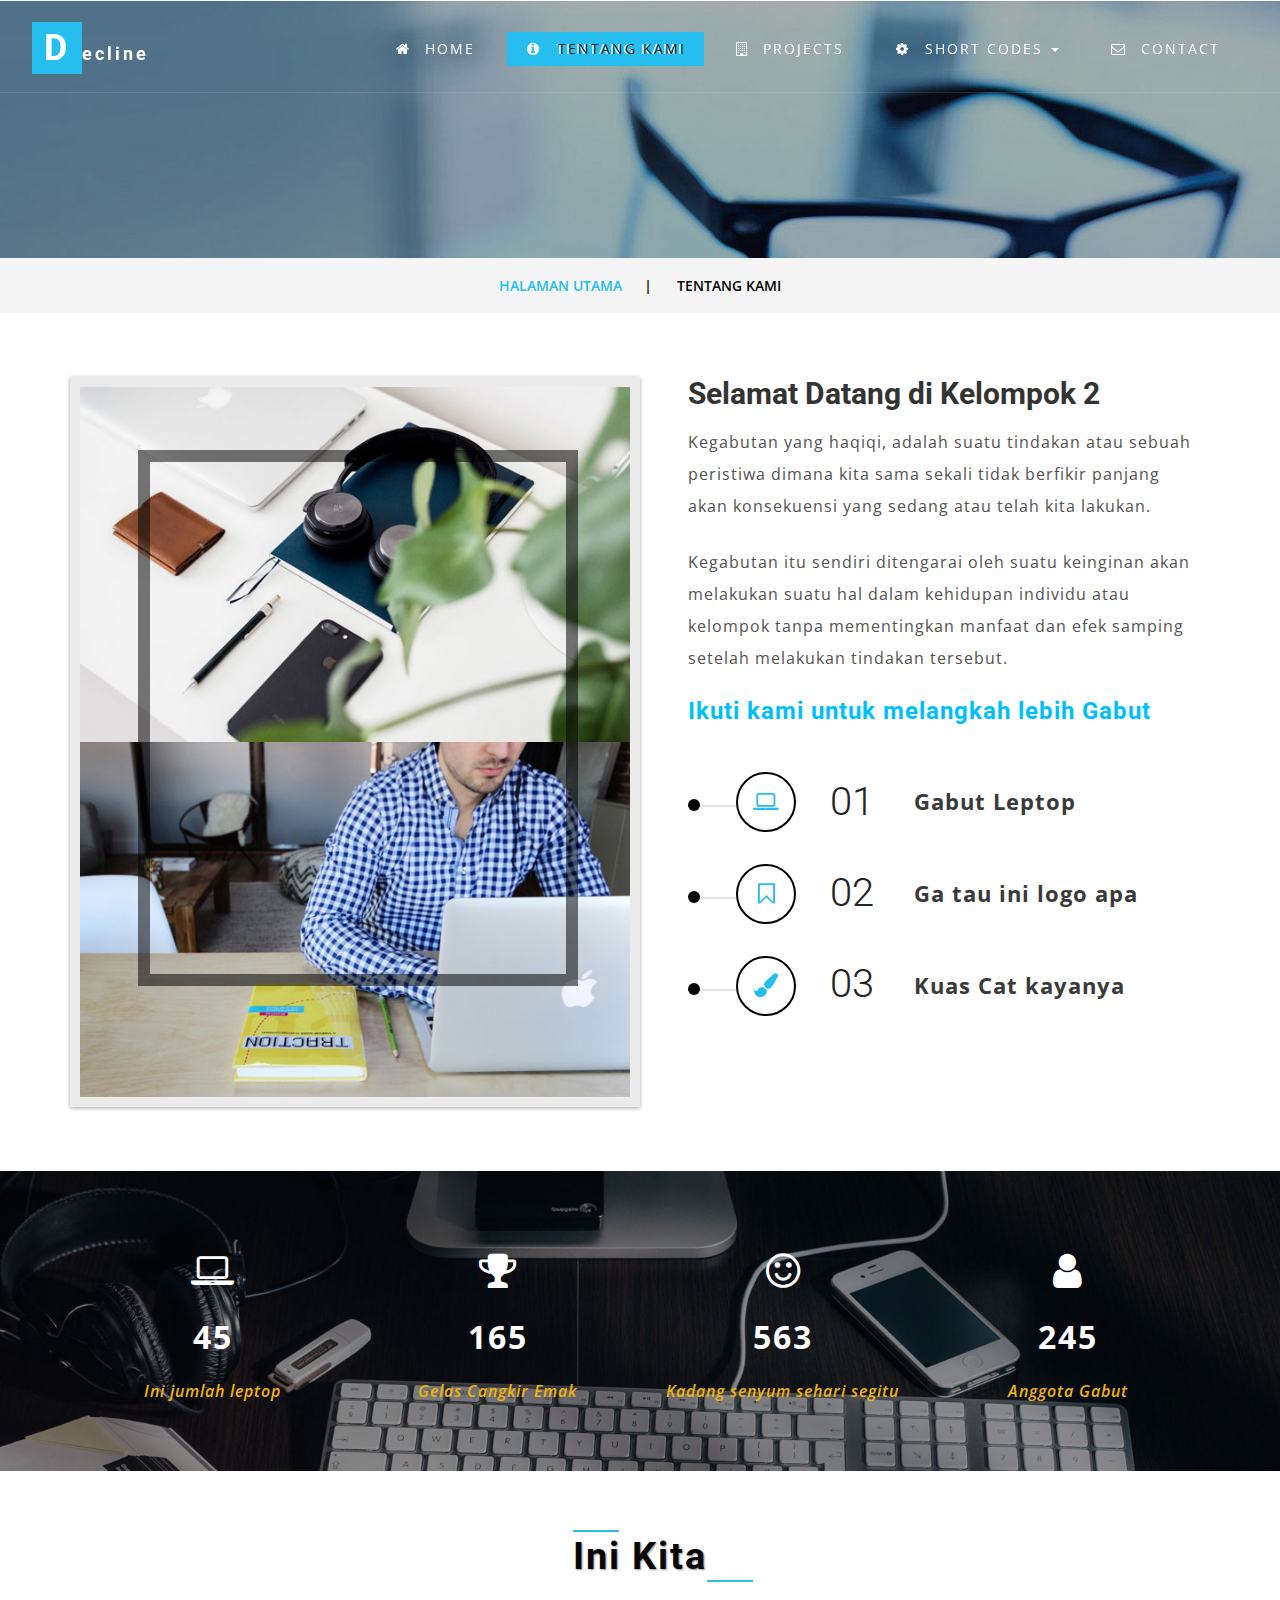
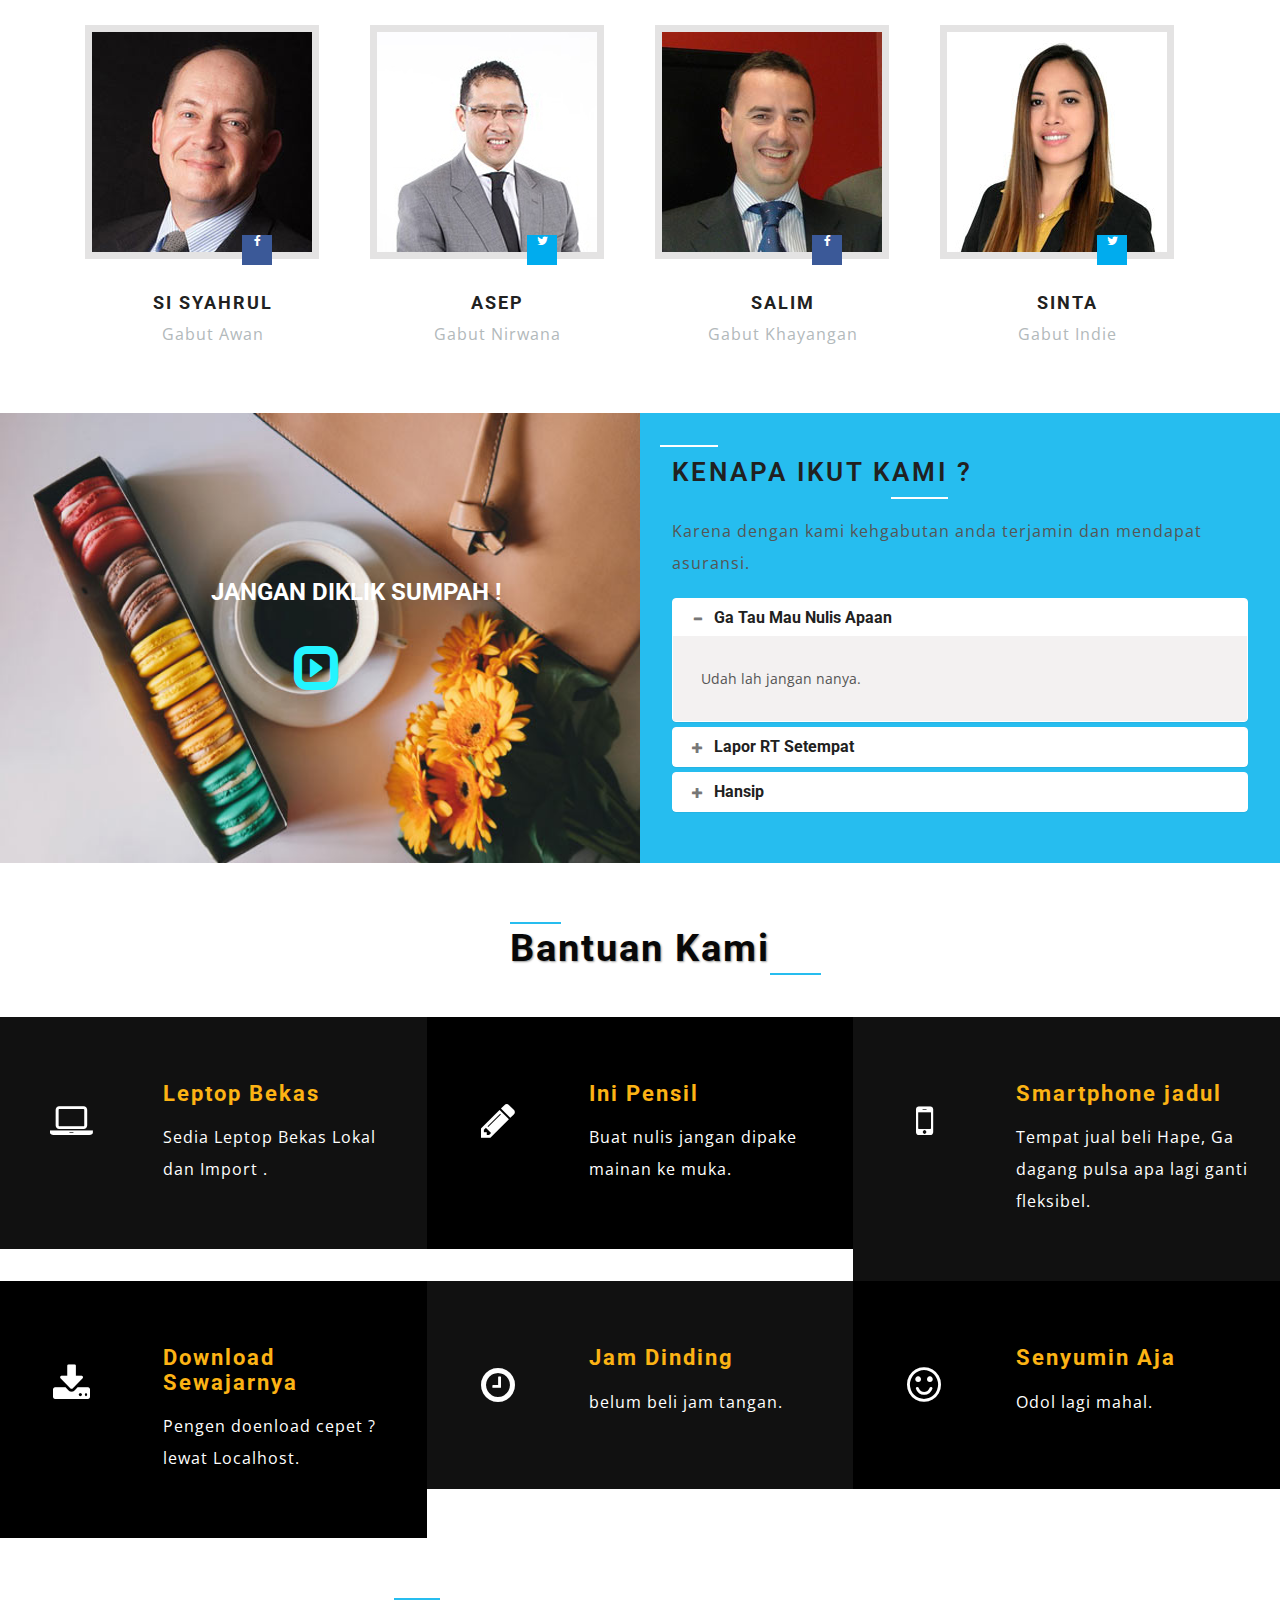
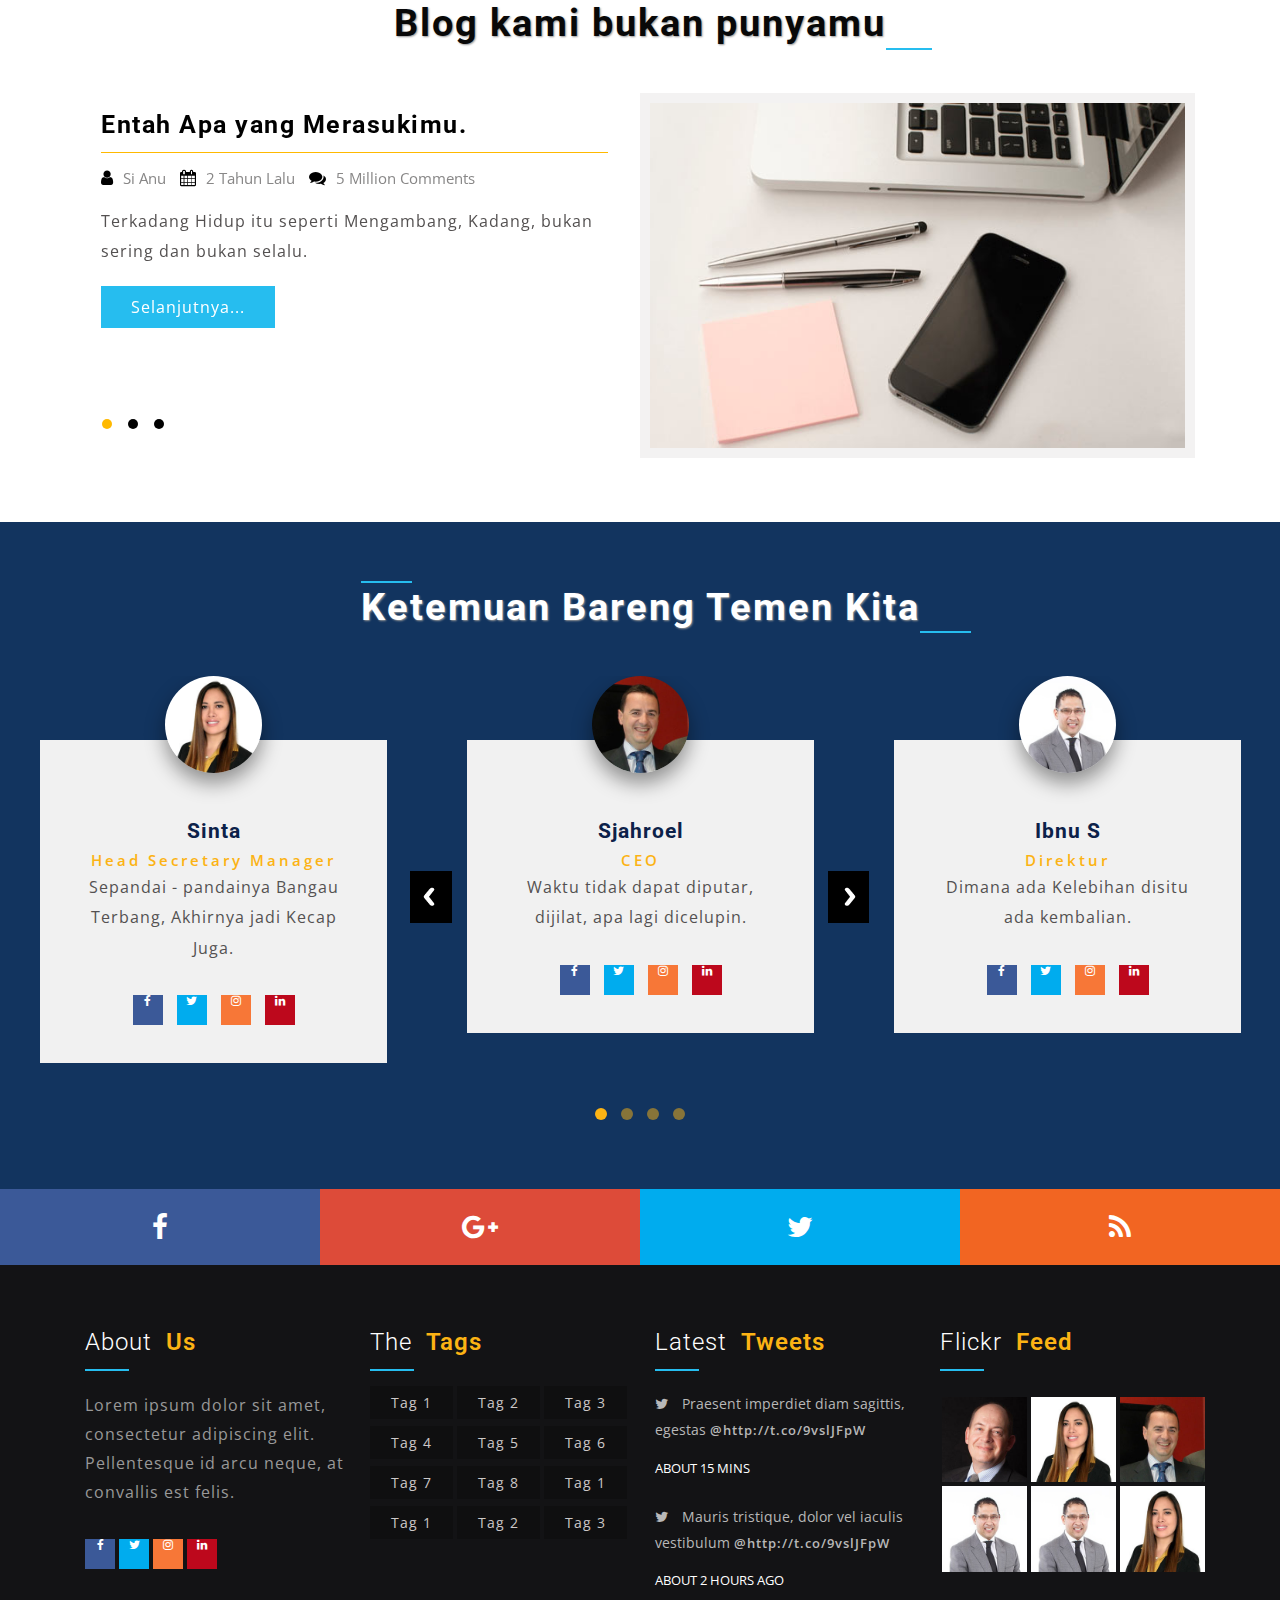
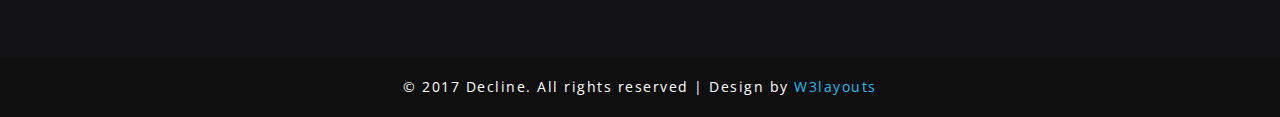
==== commit d385db44: "Nerusin Halaman About, Awas ngakak !" ====
--- a/about.html
+++ b/about.html
@@ -347,8 +347,8 @@
 					</div>
 				</div>
 				<div class="col-xs-8 wthree_banner_bottom_grid_right">	
-					<h4>Ini Koas Cat</h4>
-					<p>Buat ngecat jangan dipake mainan ke muka.</p>
+					<h4>Ini Pensil</h4>
+					<p>Buat nulis jangan dipake mainan ke muka.</p>
 				</div>
 				<div class="clearfix"> </div>
 			</div>
@@ -435,15 +435,15 @@
 								<div class="agileits_w3layouts_banner_bottom_grid">
 									<img src="images/g3.jpg" alt=" " class="img-responsive" />
 										<div class="blog-info-agileits-w3layouts">
-											<h5><a href="single.html">Nullam tristique est a elementum pellentesque.</a></h5>
+											<h5><a href="single.html">Entah Apa yang Merasukimu.</a></h5>
 											<ul>
-												<li><i class="fa fa-user" aria-hidden="true"></i>Admin</li>
-												<li><i class="fa fa-calendar" aria-hidden="true"></i>2 Days ago</li>
-												<li><i class="fa fa-comments" aria-hidden="true"></i>10 Comments</li>
+												<li><i class="fa fa-user" aria-hidden="true"></i>Si Anu</li>
+												<li><i class="fa fa-calendar" aria-hidden="true"></i>2 Tahun Lalu</li>
+												<li><i class="fa fa-comments" aria-hidden="true"></i>5 Million Comments</li>
 											</ul>
-											<p class="para-w3layouts">Lorem ipsum dolor sit amet, consectetur adipiscing elit. Duis hendrerit lobortis elementum. </p>
+											<p class="para-w3layouts">Terkadang Hidup itu seperti Mengambang, Kadang, bukan sering dan bukan selalu. </p>
 											<div class="wthree_more wthree_more1">
-												<a href="single.html">Read More</a>
+												<a href="single.html">Selanjutnya...</a>
 											</div>
 										</div>
 								</div>
@@ -452,15 +452,15 @@
 								<div class="agileits_w3layouts_banner_bottom_grid">
 									<img src="images/g2.jpg" alt=" " class="img-responsive" />
 										<div class="blog-info-agileits-w3layouts">
-											<h5><a href="single.html">Quisque vel eros vitae massa finibus efficitur.</a></h5>
+											<h5><a href="single.html">Kata - Kata Bijak.</a></h5>
 											<ul>
-												<li><i class="fa fa-user" aria-hidden="true"></i>Admin</li>
-												<li><i class="fa fa-calendar" aria-hidden="true"></i>5 Days ago</li>
-												<li><i class="fa fa-comments" aria-hidden="true"></i>20 Comments</li>
+												<li><i class="fa fa-user" aria-hidden="true"></i>Si Ana</li>
+												<li><i class="fa fa-calendar" aria-hidden="true"></i>5 Billion BC Ago</li>
+												<li><i class="fa fa-comments" aria-hidden="true"></i>3 Comments</li>
 											</ul>
-											<p class="para-w3layouts">Lorem ipsum dolor sit amet, consectetur adipiscing elit. Duis hendrerit lobortis elementum. </p>
+											<p class="para-w3layouts">Kegagalan adalah Ketidak Berhasilan. </p>
 											<div class="wthree_more wthree_more1">
-												<a href="single.html">Read More</a>
+												<a href="single.html">Selanjutnya...</a>
 											</div>
 										</div>
 								</div>
@@ -469,15 +469,15 @@
 								<div class="agileits_w3layouts_banner_bottom_grid">
 									<img src="images/ab.jpg" alt=" " class="img-responsive" />
 										<div class="blog-info-agileits-w3layouts">
-											<h5><a href="single.html">Neque porro quisquam est qui dolorem ipsum.</a></h5>
+											<h5><a href="single.html">Menuju Indonesia Tronjal - Tronjol Maha Asyique.</a></h5>
 											<ul>
-												<li><i class="fa fa-user" aria-hidden="true"></i>Admin</li>
-												<li><i class="fa fa-calendar" aria-hidden="true"></i>10 Days ago</li>
-												<li><i class="fa fa-comments" aria-hidden="true"></i>30 Comments</li>
+												<li><i class="fa fa-user" aria-hidden="true"></i>Nurhadi - Aldo</li>
+												<li><i class="fa fa-calendar" aria-hidden="true"></i>5 Years Ago</li>
+												<li><i class="fa fa-comments" aria-hidden="true"></i>100 Comments</li>
 											</ul>
-											<p class="para-w3layouts">Lorem ipsum dolor sit amet, consectetur adipiscing elit. Duis hendrerit lobortis elementum. </p>
+											<p class="para-w3layouts">Jika Orang lain bisa, Mengapa harus kita ?. </p>
 											<div class="wthree_more wthree_more1">
-												<a href="single.html">Read More</a>
+												<a href="single.html">Selanjutnya...</a>
 											</div>
 										</div>
 								</div>
@@ -515,36 +515,12 @@
 						<div class="sreen-gallery-cursual">
 							
 						       <div id="owl-demo" class="owl-carousel">
-							      <div class="item-owl">
-					                		<div class="test-review">
-						                	  <img src="images/s1.jpg" class="img-responsive" alt=""/>
-											  <h5>Edwards Doe</h5>
-											  <span>Client</span>
-											  <p>Lorem ipsum dolor sit amet, consectetur adipiscing elit. Ut a diam quis nibh convallis mollis vel nec justo.</p>
-											 <div class="w3_agileits_social_media">
-														<ul class="social-nav model-3d-0 footer-social w3_agile_social">
-															<li><a href="#" class="facebook">
-																  <div class="front"><i class="fa fa-facebook" aria-hidden="true"></i></div>
-																  <div class="back"><i class="fa fa-facebook" aria-hidden="true"></i></div></a></li>
-															<li><a href="#" class="twitter"> 
-																  <div class="front"><i class="fa fa-twitter" aria-hidden="true"></i></div>
-																  <div class="back"><i class="fa fa-twitter" aria-hidden="true"></i></div></a></li>
-															<li><a href="#" class="instagram">
-																  <div class="front"><i class="fa fa-instagram" aria-hidden="true"></i></div>
-																  <div class="back"><i class="fa fa-instagram" aria-hidden="true"></i></div></a></li>
-															<li><a href="#" class="pinterest">
-																  <div class="front"><i class="fa fa-linkedin" aria-hidden="true"></i></div>
-																  <div class="back"><i class="fa fa-linkedin" aria-hidden="true"></i></div></a></li>
-														</ul>
-												</div>
-					                	    </div>
-					                </div>
 					                 <div class="item-owl">
 					                	<div class="test-review">
 						                	  <img src="images/s2.jpg" class="img-responsive" alt=""/>
-											  <h5>Mark Sophia</h5>
-											  <span>Client</span>
-											  <p>Lorem ipsum dolor sit amet, consectetur adipiscing elit. Ut a diam quis nibh convallis mollis vel nec justo.</p>
+											  <h5>Sinta</h5>
+											  <span>Head Secretary Manager</span>
+											  <p>Sepandai - pandainya Bangau Terbang, Akhirnya jadi Kecap Juga.</p>
 											  <div class="w3_agileits_social_media">
 														<ul class="social-nav model-3d-0 footer-social w3_agile_social">
 															<li><a href="#" class="facebook">
@@ -566,9 +542,9 @@
 					                 <div class="item-owl">
 					                	    <div class="test-review">
 						                	  <img src="images/s3.jpg" class="img-responsive" alt=""/>
-											  <h5>Daniel Nyari</h5>
-											   <span>Client</span>
-											  <p>Lorem ipsum dolor sit amet, consectetur adipiscing elit. Ut a diam quis nibh convallis mollis vel nec justo.</p>
+											  <h5>Sjahroel</h5>
+											   <span>CEO</span>
+											  <p>Waktu tidak dapat diputar, dijilat, apa lagi dicelupin.</p>
 					                	   <div class="w3_agileits_social_media">
 														<ul class="social-nav model-3d-0 footer-social w3_agile_social">
 															<li><a href="#" class="facebook">
@@ -590,9 +566,9 @@
 									 <div class="item-owl">
 					                	    <div class="test-review">
 						                	  <img src="images/s4.jpg" class="img-responsive" alt=""/>
-											  <h5>Michael Amet</h5>
-											    <span>Client</span>
-											  <p>Lorem ipsum dolor sit amet, consectetur adipiscing elit. Ut a diam quis nibh convallis mollis vel nec justo.</p>
+											  <h5>Ibnu S</h5>
+											    <span>Direktur</span>
+											  <p>Dimana ada Kelebihan disitu ada kembalian.</p>
 					                	 <div class="w3_agileits_social_media">
 														<ul class="social-nav model-3d-0 footer-social w3_agile_social">
 															<li><a href="#" class="facebook">
@@ -614,10 +590,178 @@
 									<div class="item-owl">
 					                	    <div class="test-review">
 						                	  <img src="images/s1.jpg" class="img-responsive" alt=""/>
-											 <h5>John Doe</h5>
-											  <span>Client</span>
-											  <p>Lorem ipsum dolor sit amet, consectetur adipiscing elit. Ut a diam quis nibh convallis mollis vel nec justo.</p>
+											 <h5>Dimas G</h5>
+											  <span>Head Manager</span>
+											  <p>Masalah dapat menjadikan kita Dewasa, Makadari itu seringlah bermasalah.</p>
 					                	    <div class="w3_agileits_social_media">
+														<ul class="social-nav model-3d-0 footer-social w3_agile_social">
+															<li><a href="#" class="facebook">
+																  <div class="front"><i class="fa fa-facebook" aria-hidden="true"></i></div>
+																  <div class="back"><i class="fa fa-facebook" aria-hidden="true"></i></div></a></li>
+															<li><a href="#" class="twitter"> 
+																  <div class="front"><i class="fa fa-twitter" aria-hidden="true"></i></div>
+																  <div class="back"><i class="fa fa-twitter" aria-hidden="true"></i></div></a></li>
+															<li><a href="#" class="instagram">
+																  <div class="front"><i class="fa fa-instagram" aria-hidden="true"></i></div>
+																  <div class="back"><i class="fa fa-instagram" aria-hidden="true"></i></div></a></li>
+															<li><a href="#" class="pinterest">
+																  <div class="front"><i class="fa fa-linkedin" aria-hidden="true"></i></div>
+																  <div class="back"><i class="fa fa-linkedin" aria-hidden="true"></i></div></a></li>
+														</ul>
+												</div>
+											</div>
+					                </div>
+									<div class="item-owl">
+					                	<div class="test-review">
+						                	  <img src="images/s2.jpg" class="img-responsive" alt=""/>
+											  <h5>Intan</h5>
+											  <span>Head Secretary Manager</span>
+											  <p>Sepandai - pandainya Bangau Terbang, Akhirnya jadi Kecap Juga.</p>
+											  <div class="w3_agileits_social_media">
+														<ul class="social-nav model-3d-0 footer-social w3_agile_social">
+															<li><a href="#" class="facebook">
+																  <div class="front"><i class="fa fa-facebook" aria-hidden="true"></i></div>
+																  <div class="back"><i class="fa fa-facebook" aria-hidden="true"></i></div></a></li>
+															<li><a href="#" class="twitter"> 
+																  <div class="front"><i class="fa fa-twitter" aria-hidden="true"></i></div>
+																  <div class="back"><i class="fa fa-twitter" aria-hidden="true"></i></div></a></li>
+															<li><a href="#" class="instagram">
+																  <div class="front"><i class="fa fa-instagram" aria-hidden="true"></i></div>
+																  <div class="back"><i class="fa fa-instagram" aria-hidden="true"></i></div></a></li>
+															<li><a href="#" class="pinterest">
+																  <div class="front"><i class="fa fa-linkedin" aria-hidden="true"></i></div>
+																  <div class="back"><i class="fa fa-linkedin" aria-hidden="true"></i></div></a></li>
+														</ul>
+												</div>
+											</div>
+					                </div>
+									<div class="item-owl">
+					                	<div class="test-review">
+						                	  <img src="images/s2.jpg" class="img-responsive" alt=""/>
+											  <h5>Rokayah</h5>
+											  <span>Head Secretary Manager</span>
+											  <p>Sepandai - pandainya Bangau Terbang, Akhirnya jadi Kecap Juga.</p>
+											  <div class="w3_agileits_social_media">
+														<ul class="social-nav model-3d-0 footer-social w3_agile_social">
+															<li><a href="#" class="facebook">
+																  <div class="front"><i class="fa fa-facebook" aria-hidden="true"></i></div>
+																  <div class="back"><i class="fa fa-facebook" aria-hidden="true"></i></div></a></li>
+															<li><a href="#" class="twitter"> 
+																  <div class="front"><i class="fa fa-twitter" aria-hidden="true"></i></div>
+																  <div class="back"><i class="fa fa-twitter" aria-hidden="true"></i></div></a></li>
+															<li><a href="#" class="instagram">
+																  <div class="front"><i class="fa fa-instagram" aria-hidden="true"></i></div>
+																  <div class="back"><i class="fa fa-instagram" aria-hidden="true"></i></div></a></li>
+															<li><a href="#" class="pinterest">
+																  <div class="front"><i class="fa fa-linkedin" aria-hidden="true"></i></div>
+																  <div class="back"><i class="fa fa-linkedin" aria-hidden="true"></i></div></a></li>
+														</ul>
+												</div>
+											</div>
+					                </div>
+									<div class="item-owl">
+					                	<div class="test-review">
+						                	  <img src="images/s2.jpg" class="img-responsive" alt=""/>
+											  <h5>Tania</h5>
+											  <span>Head Secretary Manager</span>
+											  <p>Sepandai - pandainya Bangau Terbang, Akhirnya jadi Kecap Juga.</p>
+											  <div class="w3_agileits_social_media">
+														<ul class="social-nav model-3d-0 footer-social w3_agile_social">
+															<li><a href="#" class="facebook">
+																  <div class="front"><i class="fa fa-facebook" aria-hidden="true"></i></div>
+																  <div class="back"><i class="fa fa-facebook" aria-hidden="true"></i></div></a></li>
+															<li><a href="#" class="twitter"> 
+																  <div class="front"><i class="fa fa-twitter" aria-hidden="true"></i></div>
+																  <div class="back"><i class="fa fa-twitter" aria-hidden="true"></i></div></a></li>
+															<li><a href="#" class="instagram">
+																  <div class="front"><i class="fa fa-instagram" aria-hidden="true"></i></div>
+																  <div class="back"><i class="fa fa-instagram" aria-hidden="true"></i></div></a></li>
+															<li><a href="#" class="pinterest">
+																  <div class="front"><i class="fa fa-linkedin" aria-hidden="true"></i></div>
+																  <div class="back"><i class="fa fa-linkedin" aria-hidden="true"></i></div></a></li>
+														</ul>
+												</div>
+											</div>
+					                </div>
+									<div class="item-owl">
+					                	<div class="test-review">
+						                	  <img src="images/s2.jpg" class="img-responsive" alt=""/>
+											  <h5>Novi</h5>
+											  <span>Head Secretary Manager</span>
+											  <p>Sepandai - pandainya Bangau Terbang, Akhirnya jadi Kecap Juga.</p>
+											  <div class="w3_agileits_social_media">
+														<ul class="social-nav model-3d-0 footer-social w3_agile_social">
+															<li><a href="#" class="facebook">
+																  <div class="front"><i class="fa fa-facebook" aria-hidden="true"></i></div>
+																  <div class="back"><i class="fa fa-facebook" aria-hidden="true"></i></div></a></li>
+															<li><a href="#" class="twitter"> 
+																  <div class="front"><i class="fa fa-twitter" aria-hidden="true"></i></div>
+																  <div class="back"><i class="fa fa-twitter" aria-hidden="true"></i></div></a></li>
+															<li><a href="#" class="instagram">
+																  <div class="front"><i class="fa fa-instagram" aria-hidden="true"></i></div>
+																  <div class="back"><i class="fa fa-instagram" aria-hidden="true"></i></div></a></li>
+															<li><a href="#" class="pinterest">
+																  <div class="front"><i class="fa fa-linkedin" aria-hidden="true"></i></div>
+																  <div class="back"><i class="fa fa-linkedin" aria-hidden="true"></i></div></a></li>
+														</ul>
+												</div>
+											</div>
+					                </div>
+									<div class="item-owl">
+					                	<div class="test-review">
+						                	  <img src="images/s2.jpg" class="img-responsive" alt=""/>
+											  <h5>Arriza</h5>
+											  <span>Head Secretary Manager</span>
+											  <p>Sepandai - pandainya Bangau Terbang, Akhirnya jadi Kecap Juga.</p>
+											  <div class="w3_agileits_social_media">
+														<ul class="social-nav model-3d-0 footer-social w3_agile_social">
+															<li><a href="#" class="facebook">
+																  <div class="front"><i class="fa fa-facebook" aria-hidden="true"></i></div>
+																  <div class="back"><i class="fa fa-facebook" aria-hidden="true"></i></div></a></li>
+															<li><a href="#" class="twitter"> 
+																  <div class="front"><i class="fa fa-twitter" aria-hidden="true"></i></div>
+																  <div class="back"><i class="fa fa-twitter" aria-hidden="true"></i></div></a></li>
+															<li><a href="#" class="instagram">
+																  <div class="front"><i class="fa fa-instagram" aria-hidden="true"></i></div>
+																  <div class="back"><i class="fa fa-instagram" aria-hidden="true"></i></div></a></li>
+															<li><a href="#" class="pinterest">
+																  <div class="front"><i class="fa fa-linkedin" aria-hidden="true"></i></div>
+																  <div class="back"><i class="fa fa-linkedin" aria-hidden="true"></i></div></a></li>
+														</ul>
+												</div>
+											</div>
+					                </div>
+									<div class="item-owl">
+					                	<div class="test-review">
+						                	  <img src="images/s2.jpg" class="img-responsive" alt=""/>
+											  <h5>Salim</h5>
+											  <span>Head Secretary Manager</span>
+											  <p>Sepandai - pandainya Bangau Terbang, Akhirnya jadi Kecap Juga.</p>
+											  <div class="w3_agileits_social_media">
+														<ul class="social-nav model-3d-0 footer-social w3_agile_social">
+															<li><a href="#" class="facebook">
+																  <div class="front"><i class="fa fa-facebook" aria-hidden="true"></i></div>
+																  <div class="back"><i class="fa fa-facebook" aria-hidden="true"></i></div></a></li>
+															<li><a href="#" class="twitter"> 
+																  <div class="front"><i class="fa fa-twitter" aria-hidden="true"></i></div>
+																  <div class="back"><i class="fa fa-twitter" aria-hidden="true"></i></div></a></li>
+															<li><a href="#" class="instagram">
+																  <div class="front"><i class="fa fa-instagram" aria-hidden="true"></i></div>
+																  <div class="back"><i class="fa fa-instagram" aria-hidden="true"></i></div></a></li>
+															<li><a href="#" class="pinterest">
+																  <div class="front"><i class="fa fa-linkedin" aria-hidden="true"></i></div>
+																  <div class="back"><i class="fa fa-linkedin" aria-hidden="true"></i></div></a></li>
+														</ul>
+												</div>
+											</div>
+					                </div>
+									<div class="item-owl">
+					                	<div class="test-review">
+						                	  <img src="images/s2.jpg" class="img-responsive" alt=""/>
+											  <h5>Asep</h5>
+											  <span>Head Secretary Manager</span>
+											  <p>Sepandai - pandainya Bangau Terbang, Akhirnya jadi Kecap Juga.</p>
+											  <div class="w3_agileits_social_media">
 														<ul class="social-nav model-3d-0 footer-social w3_agile_social">
 															<li><a href="#" class="facebook">
 																  <div class="front"><i class="fa fa-facebook" aria-hidden="true"></i></div>
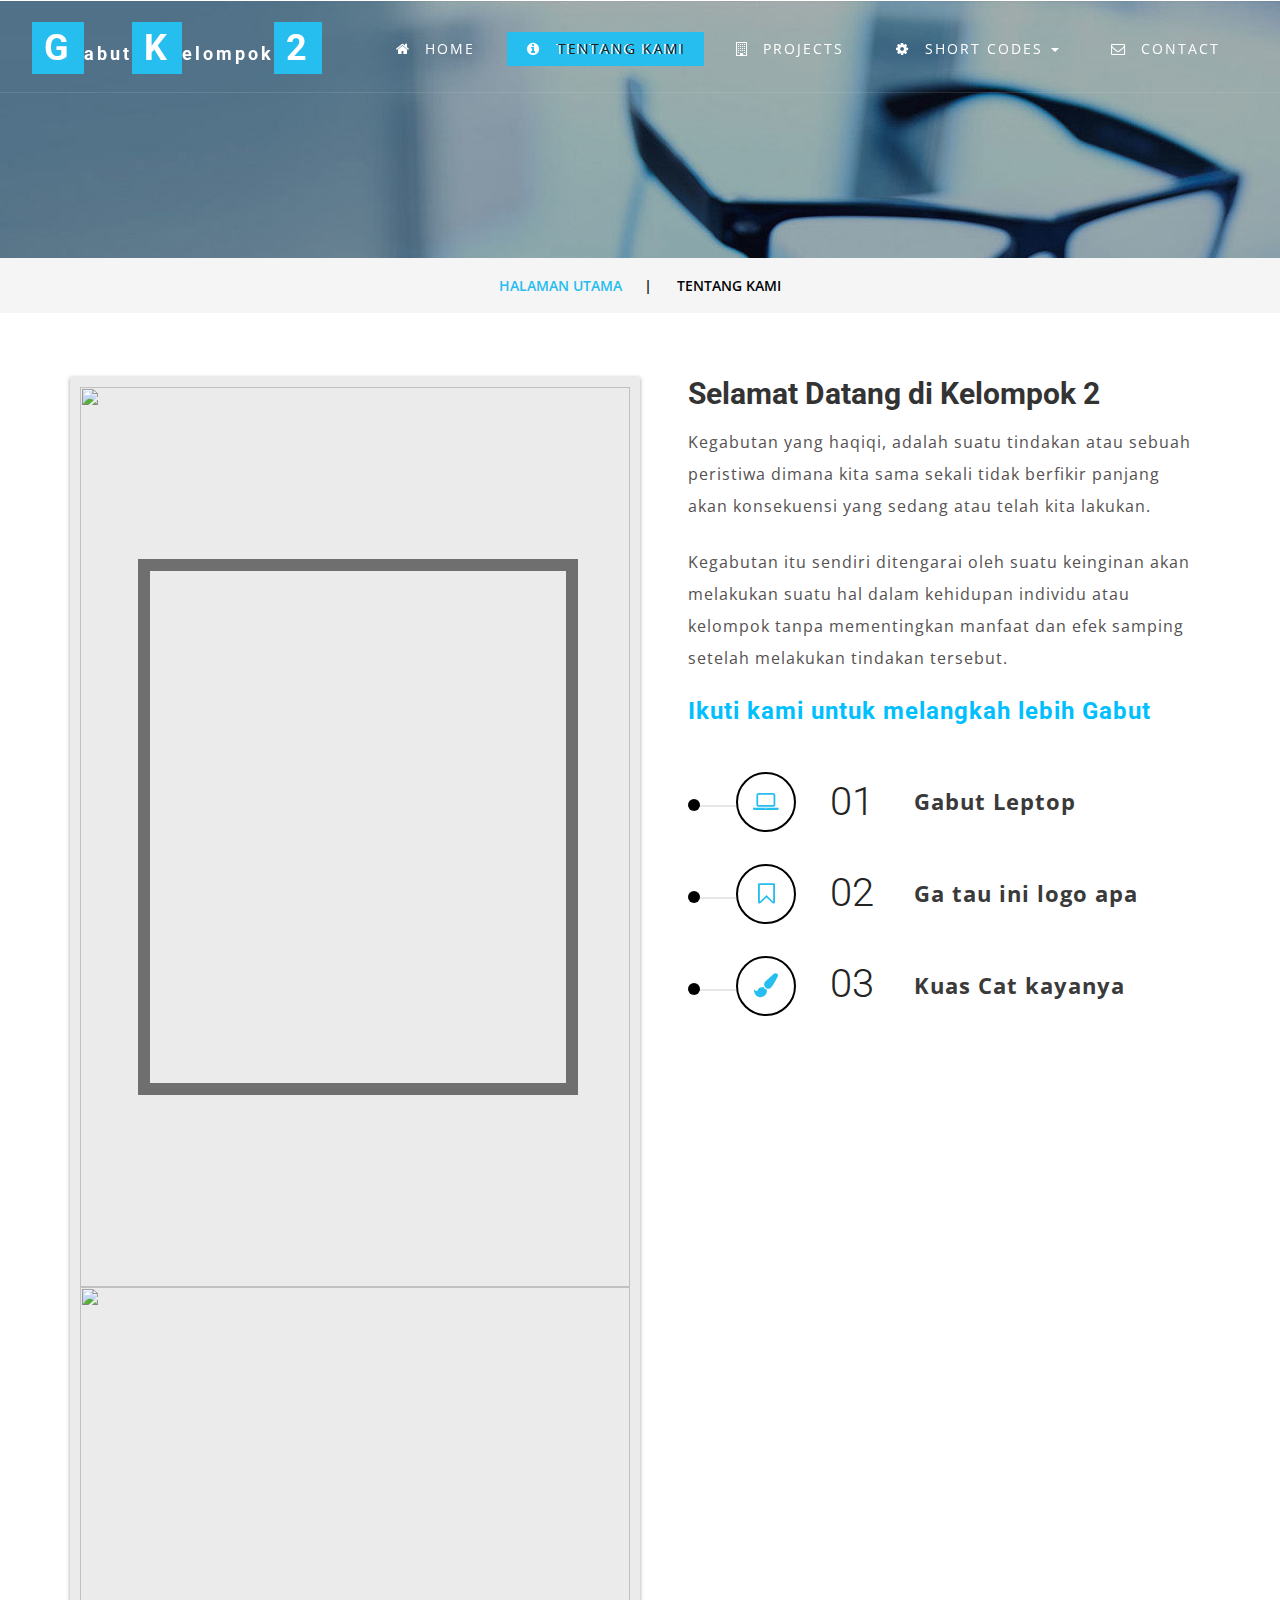
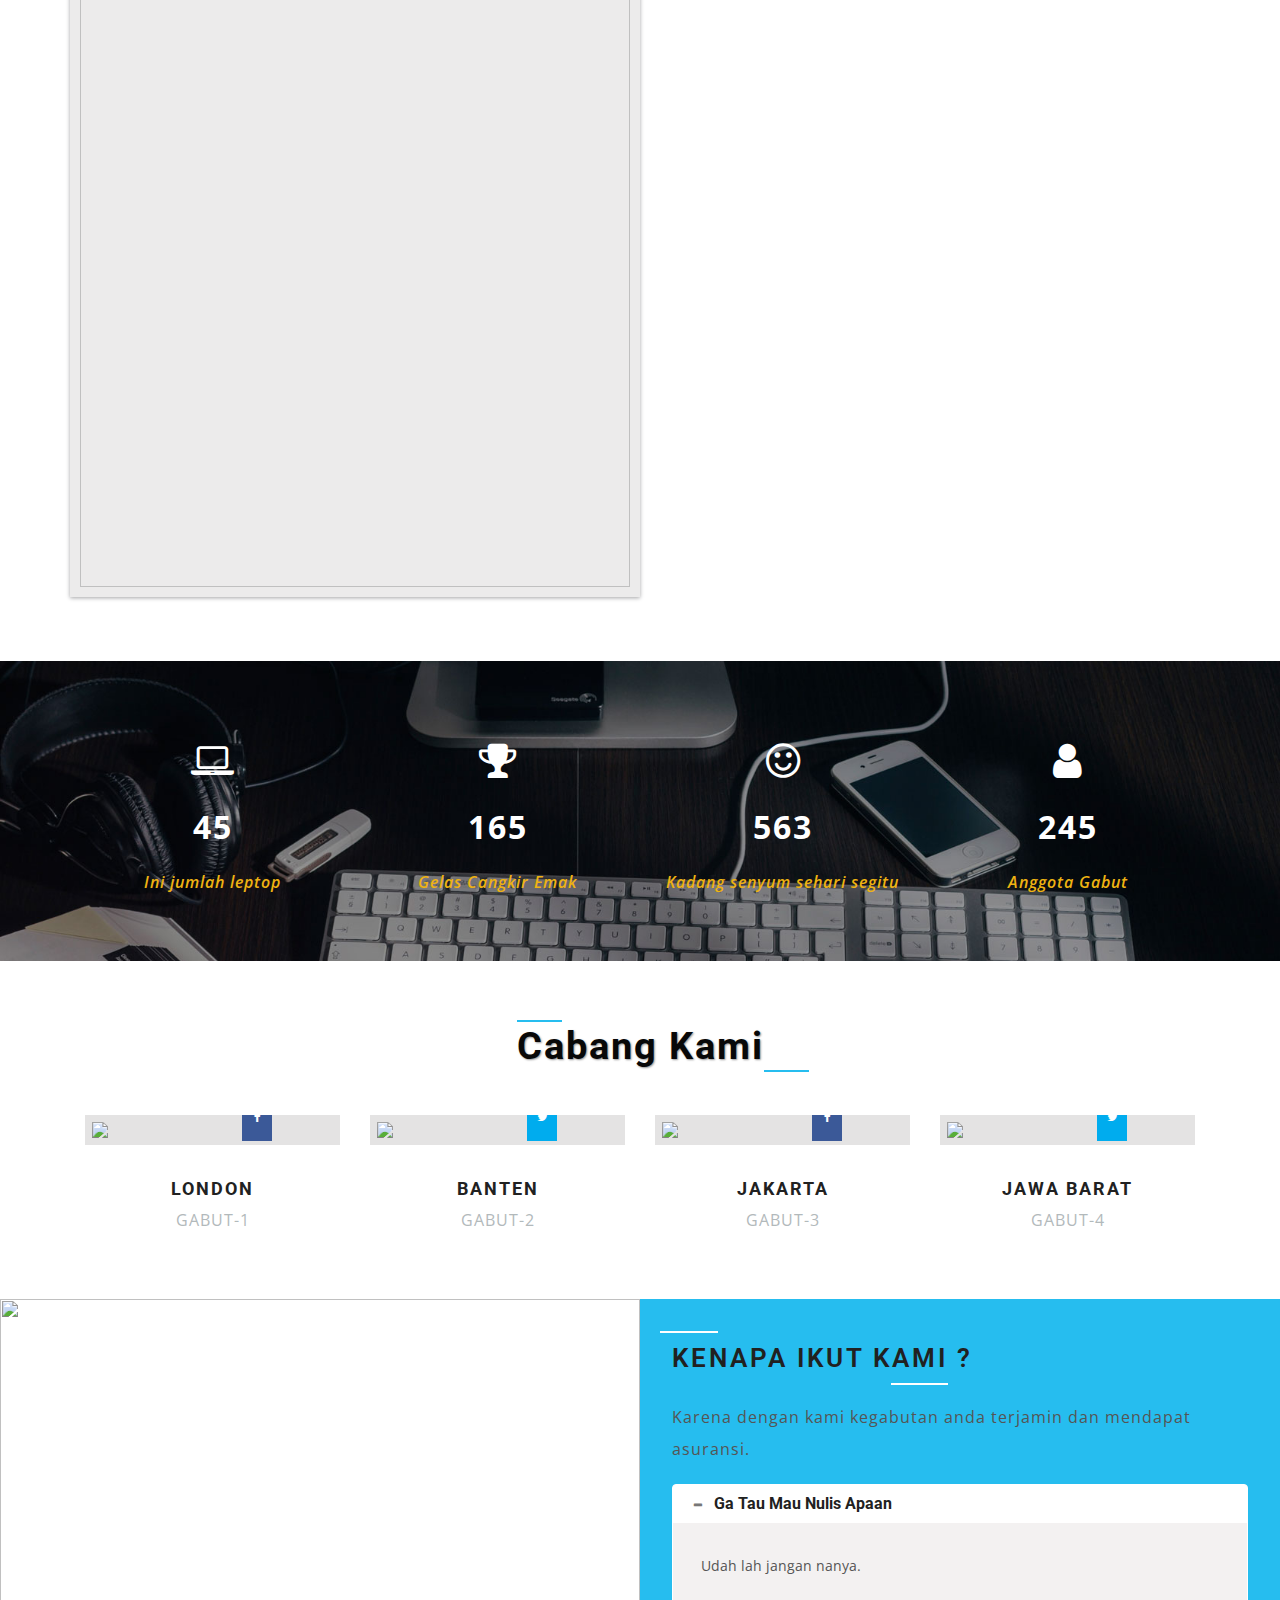
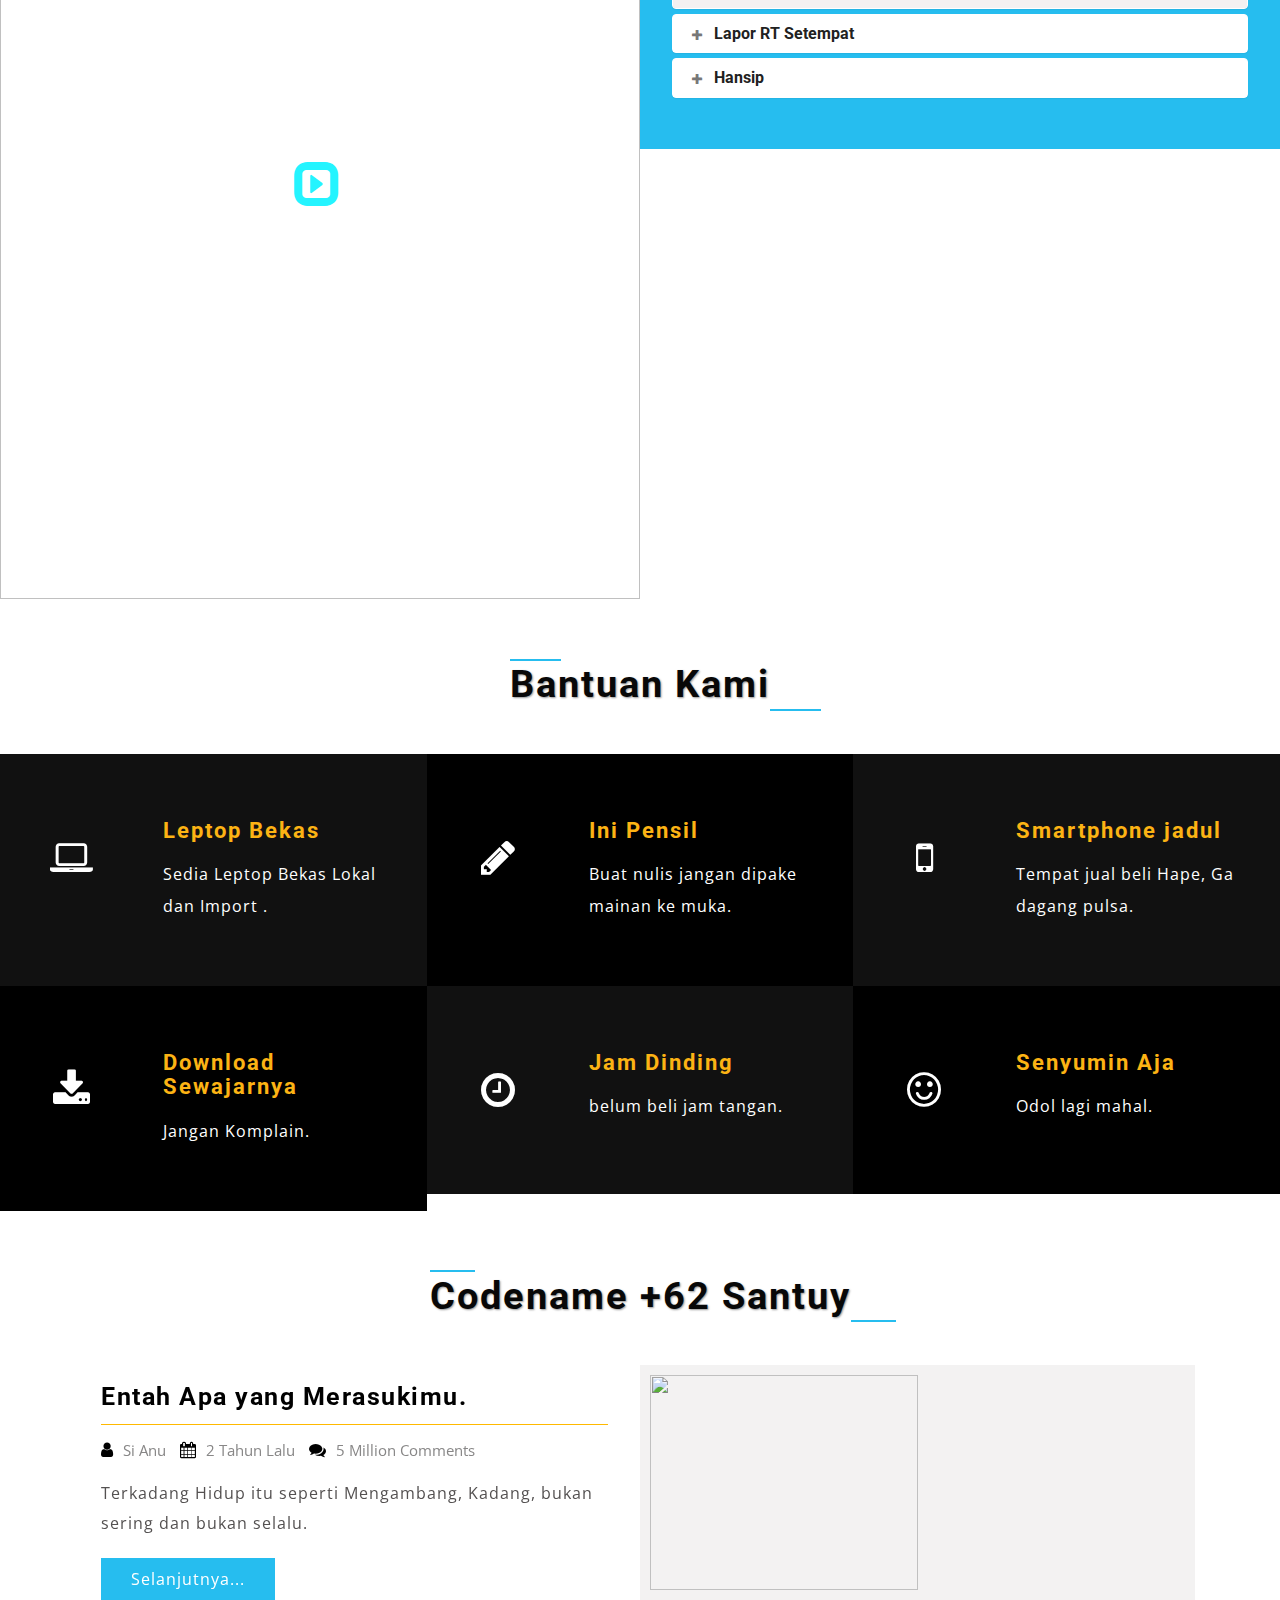
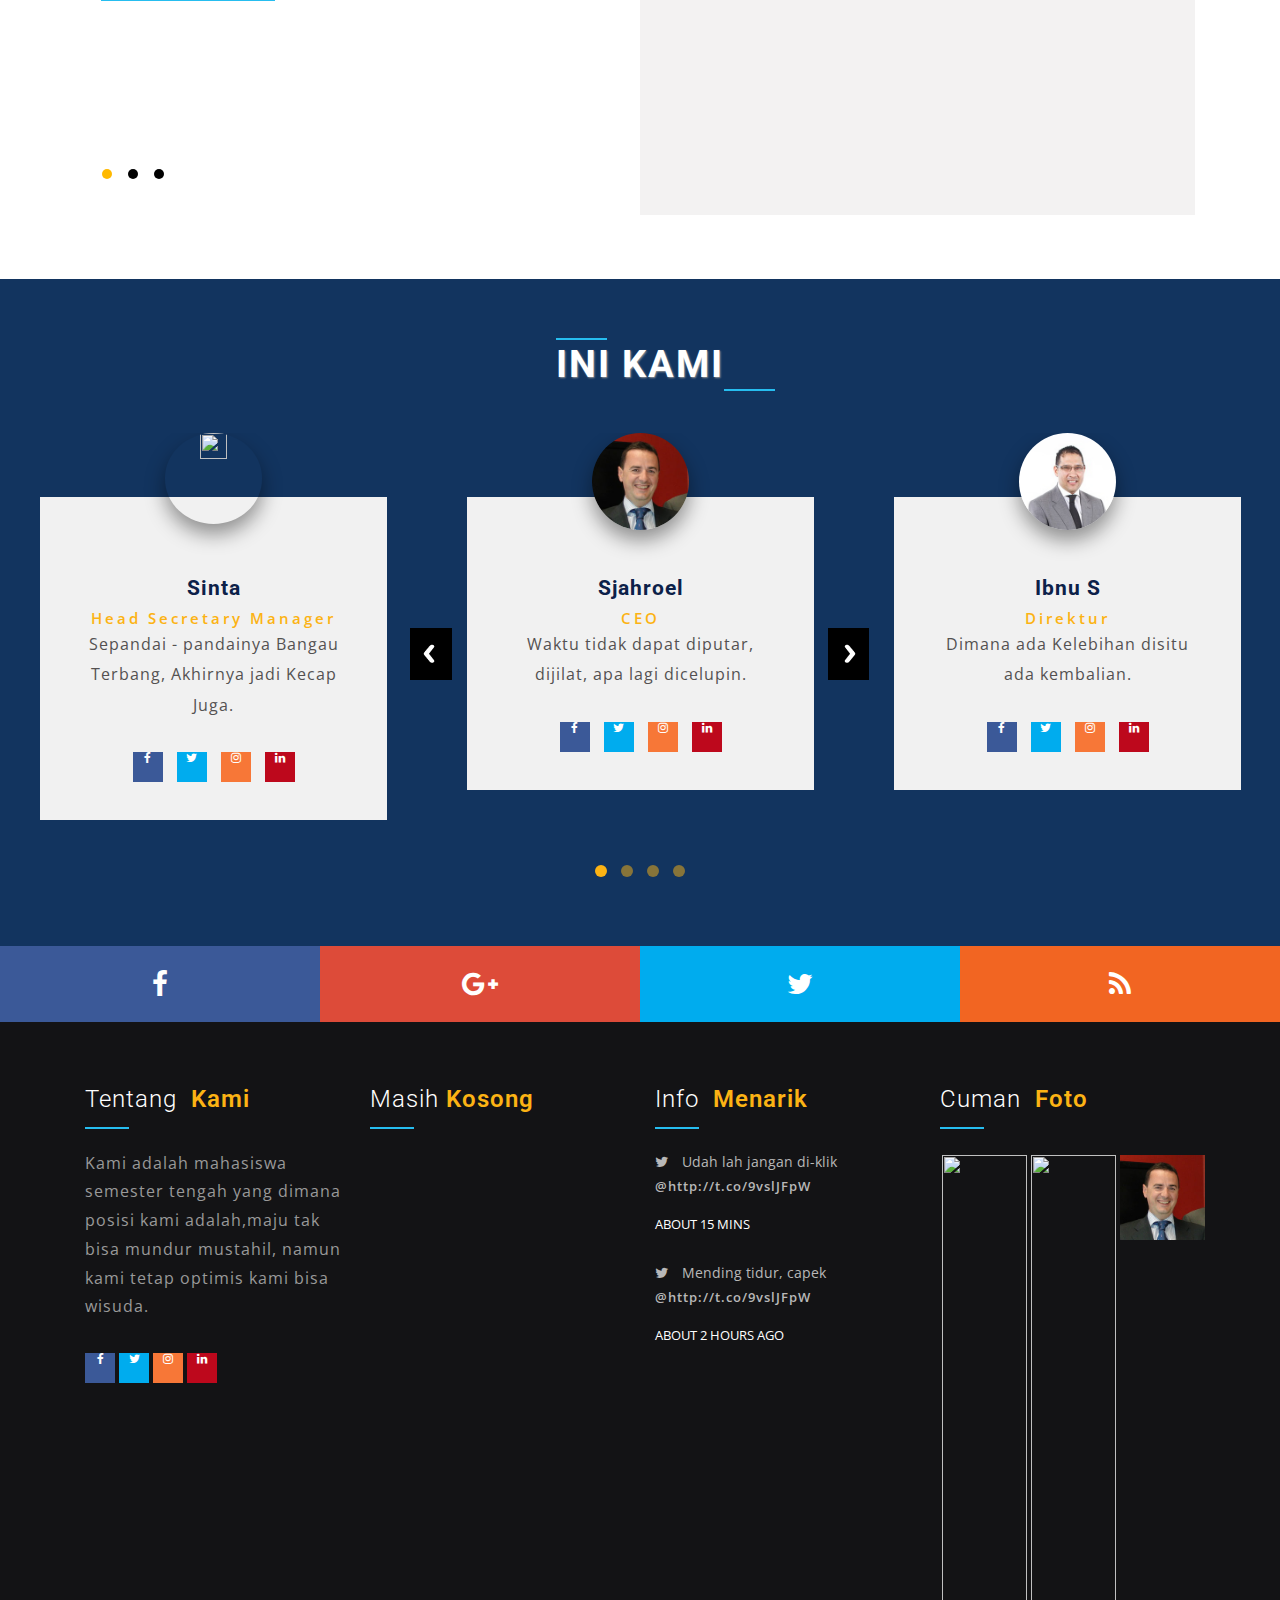
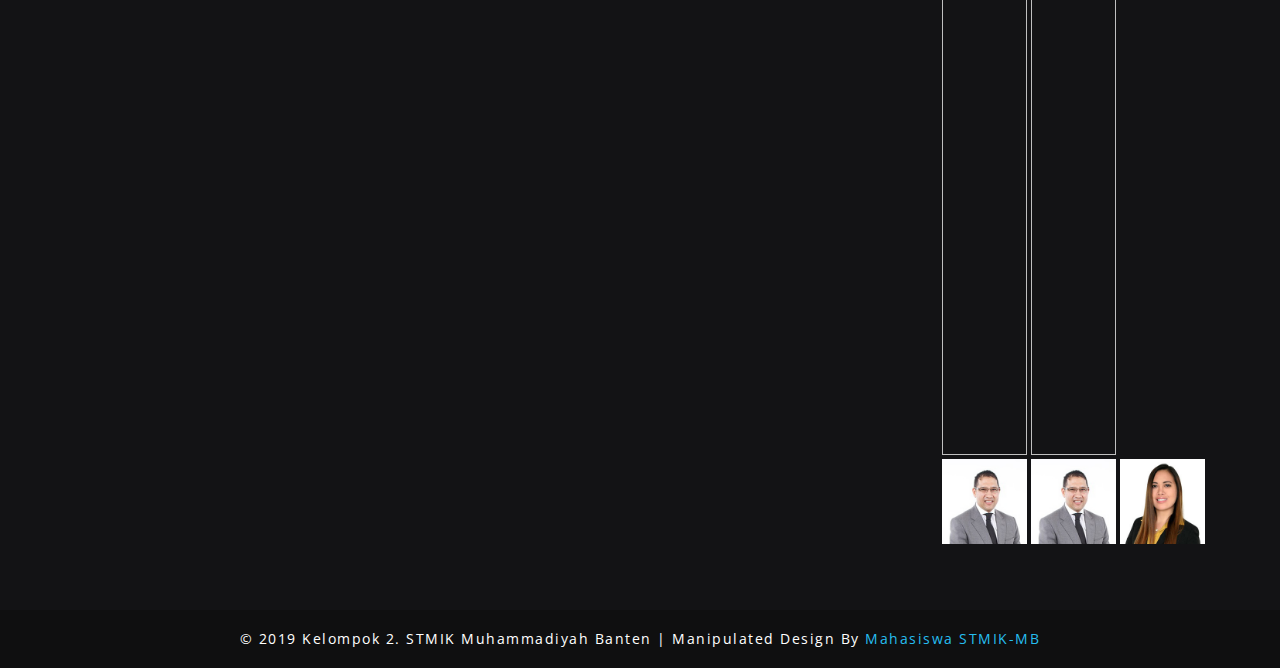
==== commit deba1adb: "Masih di Halaman About mengedit hampir semua element" ====
--- a/about.html
+++ b/about.html
@@ -27,7 +27,12 @@
 						<span class="icon-bar"></span>
 						<span class="icon-bar"></span>
 					</button>
-					<h1><a class="navbar-brand" href="index.html"><span>D</span>ecline</a></h1>
+					<table>
+					<td>
+					<h1><a class="navbar-brand" href="index.html"><span>G</span>abut</a></h1>
+					<td>
+					<h2><a class="navbar-brand" href="index.html"><span>K</span>elompok<span>2</span></a></h2>
+					</table>
 				</div>
 				<!-- Collect the nav links, forms, and other content for toggling -->
 				<div class="collapse navbar-collapse navbar-right" id="bs-example-navbar-collapse-1">
@@ -75,8 +80,8 @@
 		<div class="about-top w3ls-agile">
 			<div class="col-md-6 red-w3l">
 				<div class="red-w3l-images">
-					<img class="img-responsive" src="images/ab.jpg" alt="">
-					<img class="img-responsive" src="images/ab1.jpg" alt="">
+					<img class="img-responsive" src="images/about1.jpg" alt="">
+					<img class="img-responsive" src="images/about2.jpg" alt="">
 					<div class="position-w3l"></div>
 				</div>
 			</div>
@@ -116,7 +121,7 @@
 		</div>
 	</div>
 </div>
-<!--//about-w3layouts-agile-info-->
+
 <!-- stats -->
 	<div class="stats" id="stats">
 	    <div class="container"> 
@@ -151,13 +156,13 @@
 	<div class="about-w3layouts-agileinfo">
 		<div class="container">
 			<div class="tittle-agileinfo">
-			<h3 class="title-w3-agileits">Ini Kita</h3>
+			<h3 class="title-w3-agileits">Cabang Kami</h3>
 			</div>
 			<div class="w3_services_grids">
 				<div class="col-md-3 w3ls_team_grid">
 					<div class="w3ls_team_grid1 hover15">
 						<figure>
-							<img src="images/s1.jpg" alt=" " class="img-responsive" />
+							<img src="images/london.jpg" alt=" " class="img-responsive" />
 						</figure>
 						<div class="w3ls_team_grid1_pos">
 						      <ul class="social-nav model-3d-0 footer-social w3_agile_social">
@@ -174,13 +179,13 @@
 														</ul>
 						</div>
 					</div>
-					<h4>Si Syahrul</h4>
-					<p>Gabut Awan</p>
+					<h4>LONDON</h4>
+					<p>GABUT-1</p>
 				</div>
 				<div class="col-md-3 w3ls_team_grid">
 					<div class="w3ls_team_grid1 hover15">
 						<figure>
-							<img src="images/s4.jpg" alt=" " class="img-responsive" />
+							<img src="images/banten.jpg" alt=" " class="img-responsive" />
 						</figure>
 						<div class="w3ls_team_grid1_pos">
 						      <ul class="social-nav model-3d-0 footer-social w3_agile_social">
@@ -198,13 +203,13 @@
 														</ul>
 						</div>
 					</div>
-					<h4>Asep</h4>
-					<p>Gabut Nirwana</p>
+					<h4>BANTEN</h4>
+					<p>GABUT-2</p>
 				</div>
 				<div class="col-md-3 w3ls_team_grid">
 					<div class="w3ls_team_grid1 hover15">
 						<figure>
-							<img src="images/s3.jpg" alt=" " class="img-responsive" />
+							<img src="images/jakarta.jpg" alt=" " class="img-responsive" />
 						</figure>
 						<div class="w3ls_team_grid1_pos">
 						      <ul class="social-nav model-3d-0 footer-social w3_agile_social">
@@ -221,13 +226,13 @@
 														</ul>
 						</div>
 					</div>
-					<h4>SALIM</h4>
-					<p>Gabut Khayangan</p>
+					<h4>JAKARTA</h4>
+					<p>GABUT-3</p>
 				</div>
 				<div class="col-md-3 w3ls_team_grid">
 					<div class="w3ls_team_grid1 hover15">
 						<figure>
-							<img src="images/s2.jpg" alt=" " class="img-responsive" />
+							<img src="images/jabar.jpg" alt=" " class="img-responsive" />
 						</figure>
 						<div class="w3ls_team_grid1_pos">
 						      <ul class="social-nav model-3d-0 footer-social w3_agile_social">
@@ -245,8 +250,8 @@
 														</ul>
 						</div>
 					</div>
-					<h4>Sinta</h4>
-					<p>Gabut Indie</p>
+					<h4>JAWA BARAT</h4>
+					<p>GABUT-4</p>
 				</div>
 				<div class="clearfix"> </div>
 			</div>
@@ -257,7 +262,7 @@
 <!-- about-bottom -->
 	<div class="about-bottom">
 		<div class="col-md-6 w3l_about_bottom_left">
-			<img src="images/g2.jpg" alt=" " class="img-responsive" />
+			<img src="images/about4.jpg" alt=" " class="img-responsive" />
 			<a class="play-icon popup-with-zoom-anim" href="#small-dialog">
 				<span class="glyphicon glyphicon-expand" aria-hidden="true"></span>
 			</a>
@@ -267,7 +272,7 @@
 		</div>
 		<div class="col-md-6 w3l_about_bottom_right">
 			<h3 class="agileinfo_header1">Kenapa ikut kami ?</h3>
-			<p> Karena dengan kami kehgabutan anda terjamin dan mendapat asuransi.</p>
+			<p> Karena dengan kami kegabutan anda terjamin dan mendapat asuransi.</p>
 			<div class="panel-group w3l_panel_group_faq" id="accordion" role="tablist" aria-multiselectable="true">
 			  <div class="panel panel-default">
 				<div class="panel-heading" role="tab" id="headingOne">
@@ -364,7 +369,7 @@
 				</div>
 				<div class="col-xs-8 wthree_banner_bottom_grid_right">	
 					<h4>Smartphone jadul</h4>
-					<p>Tempat jual beli Hape, Ga dagang pulsa apa lagi ganti fleksibel.</p>
+					<p>Tempat jual beli Hape, Ga dagang pulsa.</p>
 				</div>
 				<div class="clearfix"> </div>
 			</div>
@@ -380,7 +385,7 @@
 				</div>
 				<div class="col-xs-8 wthree_banner_bottom_grid_right">	
 					<h4>Download Sewajarnya</h4>
-					<p>Pengen doenload cepet ? lewat Localhost.</p>
+					<p>Jangan Komplain.</p>
 				</div>
 				<div class="clearfix"> </div>
 			</div>
@@ -425,7 +430,7 @@
 <div class="blog" id="blog">
 		<div class="container">
 		 <div class="tittle-agileinfo">
-			<h3 class="title-w3-agileits">Blog kami bukan punyamu</h3>
+			<h3 class="title-w3-agileits">Codename +62 Santuy</h3>
 			</div>
 			<div class="col-md-6 w3ls_banner_bottom_right">
 				<section class="slider">
@@ -433,7 +438,7 @@
 						<ul class="slides">
 							<li>	
 								<div class="agileits_w3layouts_banner_bottom_grid">
-									<img src="images/g3.jpg" alt=" " class="img-responsive" />
+									<img src="images/slide1.jpg" alt=" " class="img-responsive" />
 										<div class="blog-info-agileits-w3layouts">
 											<h5><a href="single.html">Entah Apa yang Merasukimu.</a></h5>
 											<ul>
@@ -450,7 +455,7 @@
 							</li>
 							<li>	
 								<div class="agileits_w3layouts_banner_bottom_grid">
-									<img src="images/g2.jpg" alt=" " class="img-responsive" />
+									<img src="images/slide2.jpg" alt=" " class="img-responsive" />
 										<div class="blog-info-agileits-w3layouts">
 											<h5><a href="single.html">Kata - Kata Bijak.</a></h5>
 											<ul>
@@ -467,7 +472,7 @@
 							</li>
 							<li>	
 								<div class="agileits_w3layouts_banner_bottom_grid">
-									<img src="images/ab.jpg" alt=" " class="img-responsive" />
+									<img src="images/slide3.jpg" alt=" " class="img-responsive" />
 										<div class="blog-info-agileits-w3layouts">
 											<h5><a href="single.html">Menuju Indonesia Tronjal - Tronjol Maha Asyique.</a></h5>
 											<ul>
@@ -510,14 +515,14 @@
 <!--team-->
 <div id="testimonial" class="testimonial">
  <div class="tittle-agileinfo">
-			<h3 class="title-w3-agileits two">Ketemuan Bareng Temen Kita</h3>
+			<h3 class="title-w3-agileits two">INI KAMI</h3>
 			</div>
 						<div class="sreen-gallery-cursual">
 							
 						       <div id="owl-demo" class="owl-carousel">
 					                 <div class="item-owl">
 					                	<div class="test-review">
-						                	  <img src="images/s2.jpg" class="img-responsive" alt=""/>
+						                	  <img src="images/sinta.jpg" class="img-responsive" alt=""/>
 											  <h5>Sinta</h5>
 											  <span>Head Secretary Manager</span>
 											  <p>Sepandai - pandainya Bangau Terbang, Akhirnya jadi Kecap Juga.</p>
@@ -709,10 +714,10 @@
 					                </div>
 									<div class="item-owl">
 					                	<div class="test-review">
-						                	  <img src="images/s2.jpg" class="img-responsive" alt=""/>
+						                	  <img src="images/arriza.jpg" class="img-responsive" alt=""/>
 											  <h5>Arriza</h5>
-											  <span>Head Secretary Manager</span>
-											  <p>Sepandai - pandainya Bangau Terbang, Akhirnya jadi Kecap Juga.</p>
+											  <span>Technician</span>
+											  <p>Jangan lupa minum air mineral.</p>
 											  <div class="w3_agileits_social_media">
 														<ul class="social-nav model-3d-0 footer-social w3_agile_social">
 															<li><a href="#" class="facebook">
@@ -733,7 +738,7 @@
 					                </div>
 									<div class="item-owl">
 					                	<div class="test-review">
-						                	  <img src="images/s2.jpg" class="img-responsive" alt=""/>
+						                	  <img src="images/salim.jpg" class="img-responsive" alt=""/>
 											  <h5>Salim</h5>
 											  <span>Head Secretary Manager</span>
 											  <p>Sepandai - pandainya Bangau Terbang, Akhirnya jadi Kecap Juga.</p>
@@ -804,9 +809,9 @@
 		<div class="agileinfo_footer_bottom">
 			<div class="container">
 				<div class="col-md-3 agileinfo_footer_bottom_grid">
-					<h2>About <span>Us</span></h2>
-					<p>Lorem ipsum dolor sit amet, consectetur adipiscing elit. Pellentesque 
-						id arcu neque, at convallis est felis.</p>
+					<h2>Tentang <span>Kami</span></h2>
+					<p>Kami adalah mahasiswa semester tengah yang dimana posisi kami adalah,maju tak bisa mundur mustahil, namun kami tetap optimis 
+					kami bisa wisuda.</p>
 					<ul class="social-nav model-3d-0 footer-social w3_agile_social">
 						<li><a href="#" class="facebook">
 							  <div class="front"><i class="fa fa-facebook" aria-hidden="true"></i></div>
@@ -823,47 +828,28 @@
 					</ul>
 				</div>
 				<div class="col-md-3 agileinfo_footer_bottom_grid">
-					<h3>The <span>Tags</span></h3>
+					<h3>Masih<span>Kosong</span></h3>
 					<div class="unorder">
-						<ul class="tag2 tag_agileinfo">
-							<li><a href="single.html">Tag 1</a></li>
-							<li><a href="single.html">Tag 2</a></li>
-							<li><a href="single.html">Tag 3</a></li>
-						</ul>
-						<ul class="tag2 tag_agileinfo">
-							<li><a href="single.html">Tag 4</a></li>
-							<li><a href="single.html">Tag 5</a></li>
-							<li><a href="single.html">Tag 6</a></li>
-						</ul>
-						<ul class="tag2 tag_agileinfo">
-							<li><a href="single.html">Tag 7</a></li>
-							<li><a href="single.html">Tag 8</a></li>
-							<li><a href="single.html">Tag 1</a></li>
-						</ul>
-						<ul class="tag2 tag_agileinfo">
-							<li><a href="single.html">Tag 1</a></li>
-							<li><a href="single.html">Tag 2</a></li>
-							<li><a href="single.html">Tag 3</a></li>
-						</ul>
+
 					</div>
 				</div>
 				<div class="col-md-3 agileinfo_footer_bottom_grid">
-					<h3>Latest <span>Tweets</span></h3>
+					<h3>Info <span>Menarik</span></h3>
 					<ul class="twi agileits_twitter">
-						<li><i class="fa fa-twitter" aria-hidden="true"></i>Praesent imperdiet diam sagittis, egestas <a href="#" class="mail">
+						<li><i class="fa fa-twitter" aria-hidden="true"></i>Udah lah jangan di-klik <a href="#" class="mail">
 						@http://t.co/9vslJFpW</a> <span>ABOUT 15 MINS</span></li>
-						<li><i class="fa fa-twitter" aria-hidden="true"></i>Mauris tristique, dolor vel iaculis vestibulum<a href="#" class="mail">
+						<li><i class="fa fa-twitter" aria-hidden="true"></i>Mending tidur, capek<a href="#" class="mail">
 						@http://t.co/9vslJFpW</a> <span>ABOUT 2 HOURS AGO</span></li>
 					</ul>
 				</div>
 				<div class="col-md-3 agileinfo_footer_bottom_grid">
-					<h3>Flickr <span>Feed</span></h3>
+					<h3>Cuman <span>Foto</span></h3>
 					<div class="flickr-grids">
 						<div class="flickr-grid agileits_w3layouts_flickr">
-							<a href="single.html"><img src="images/s1.jpg" alt=" " class="img-responsive" /></a>
+							<a href="http://sallim.biz/"><img src="images/salim.jpg" alt=" " class="img-responsive" /></a>
 						</div>
 						<div class="flickr-grid  agileits_w3layouts_flickr">
-							<a href="single.html"><img src="images/s2.jpg" alt=" " class="img-responsive" /></a>
+							<a href="http://shinta.co.id"><img src="images/sinta.jpg" alt=" " class="img-responsive" /></a>
 						</div>
 						<div class="flickr-grid  agileits_w3layouts_flickr">
 							<a href="single.html"><img src="images/s3.jpg" alt=" " class="img-responsive" /></a>
@@ -887,7 +873,7 @@
 		</div>
 		<div class="agileinfo_footer_bottom1">
 			<div class="container">
-					<p>© 2017 Decline. All rights reserved | Design by <a href="http://w3layouts.com">W3layouts</a></p>
+					<p>© 2019 Kelompok 2. STMIK Muhammadiyah Banten | Manipulated Design By <a href="https://stmikmbanten.ac.id">Mahasiswa STMIK-MB</a></p>
 				<div class="clearfix"> </div>
 			</div>
 		</div>
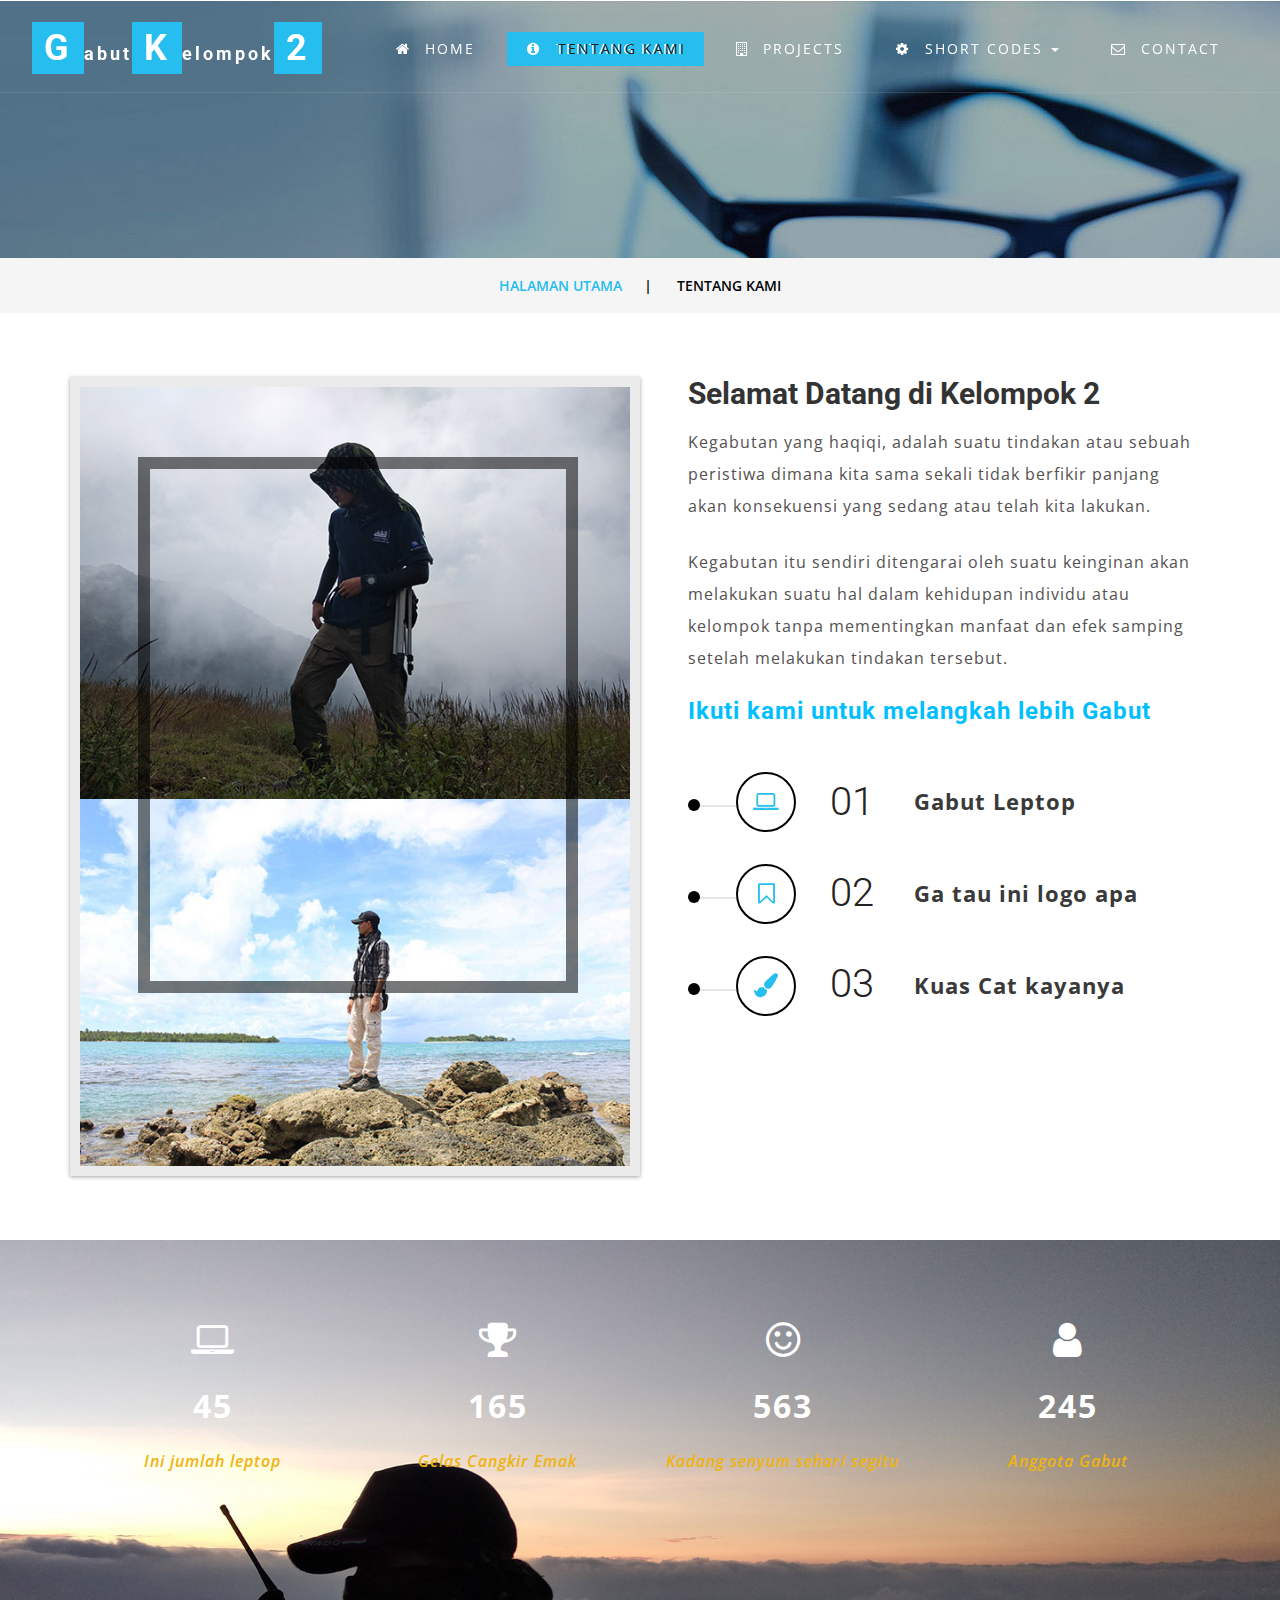
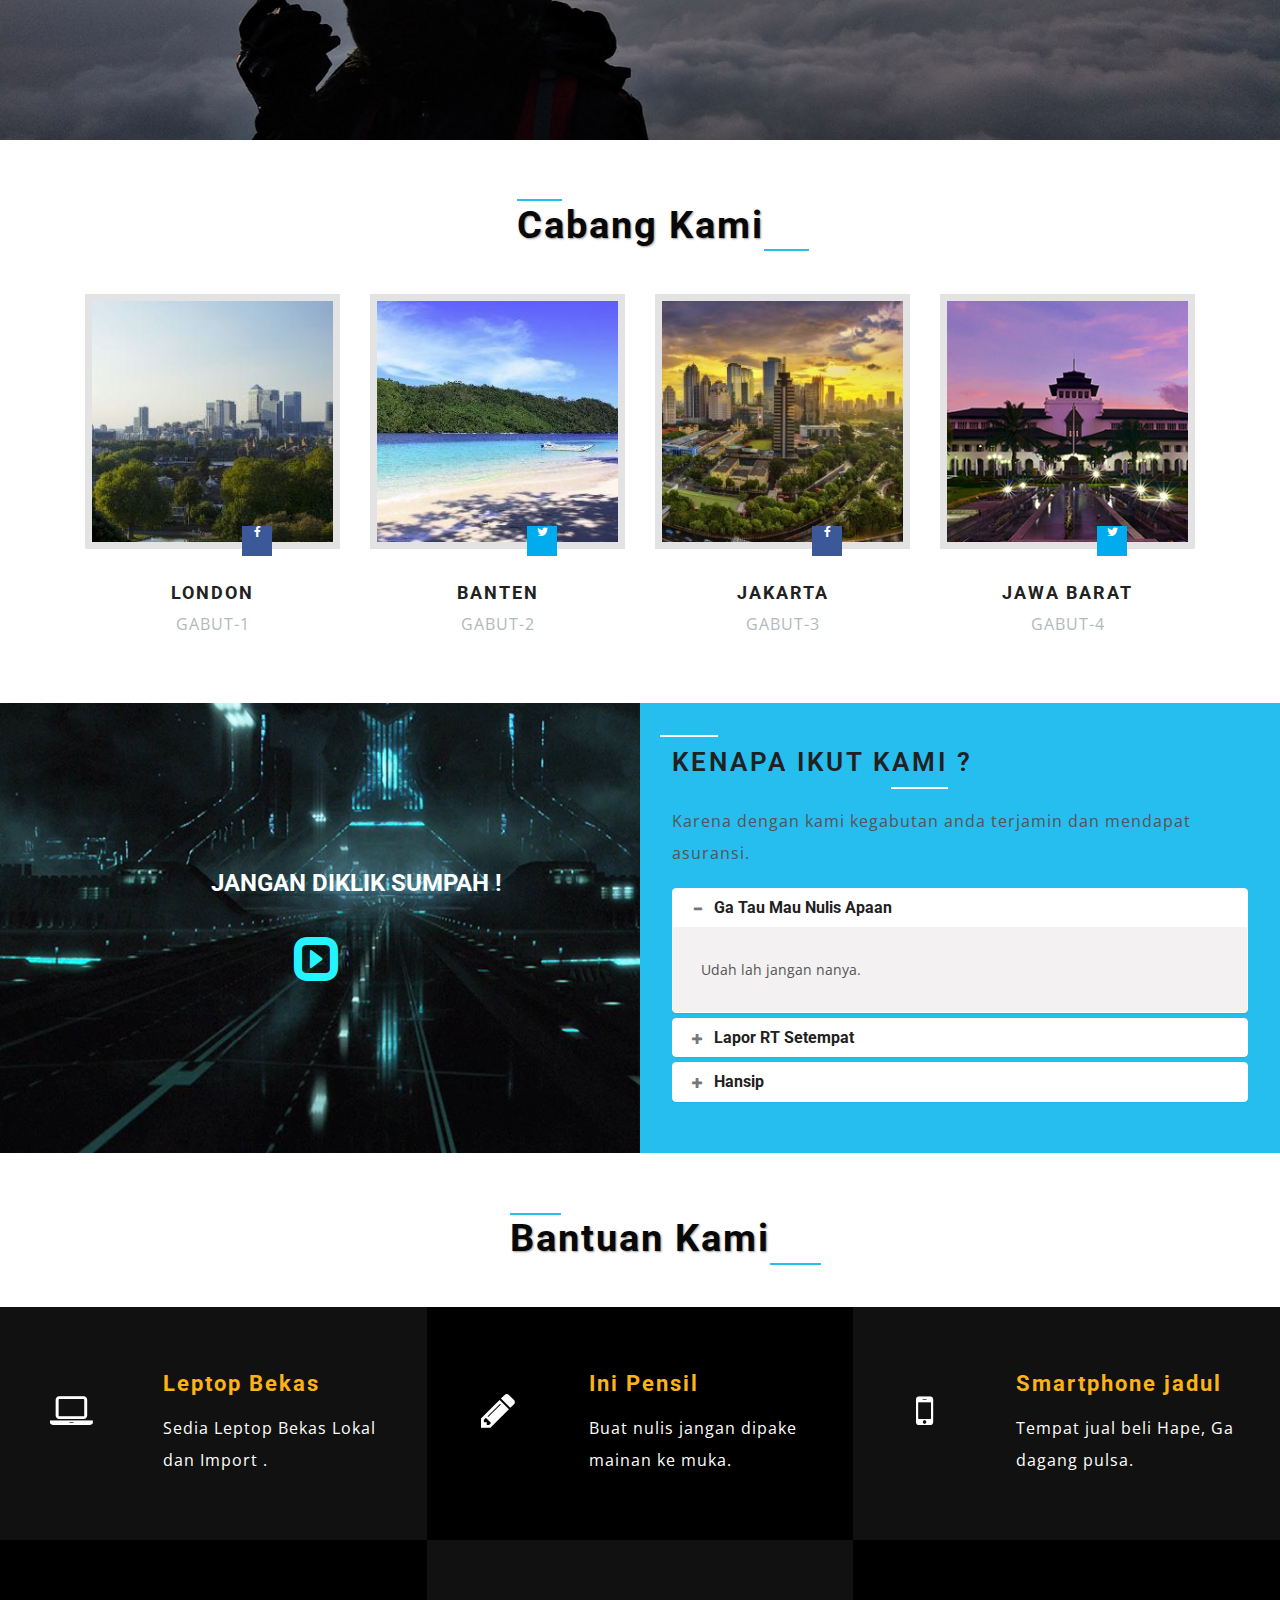
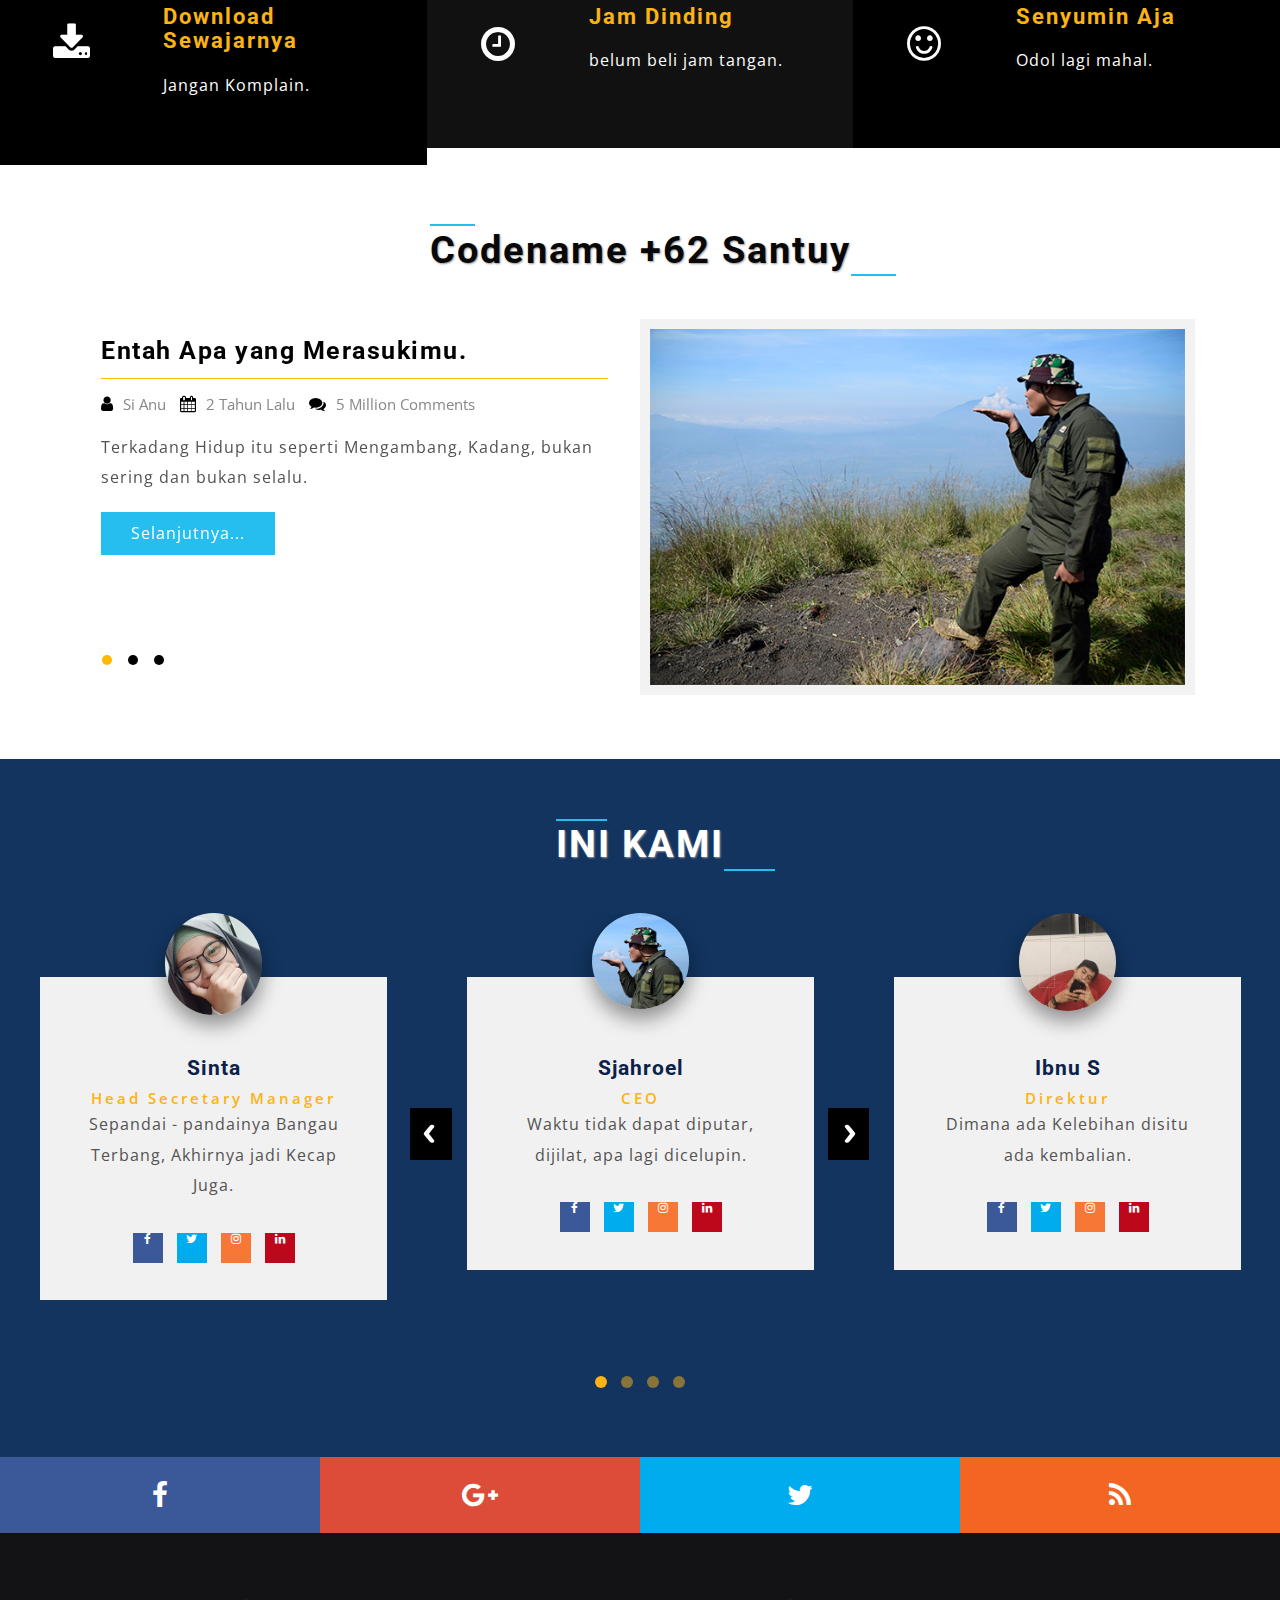
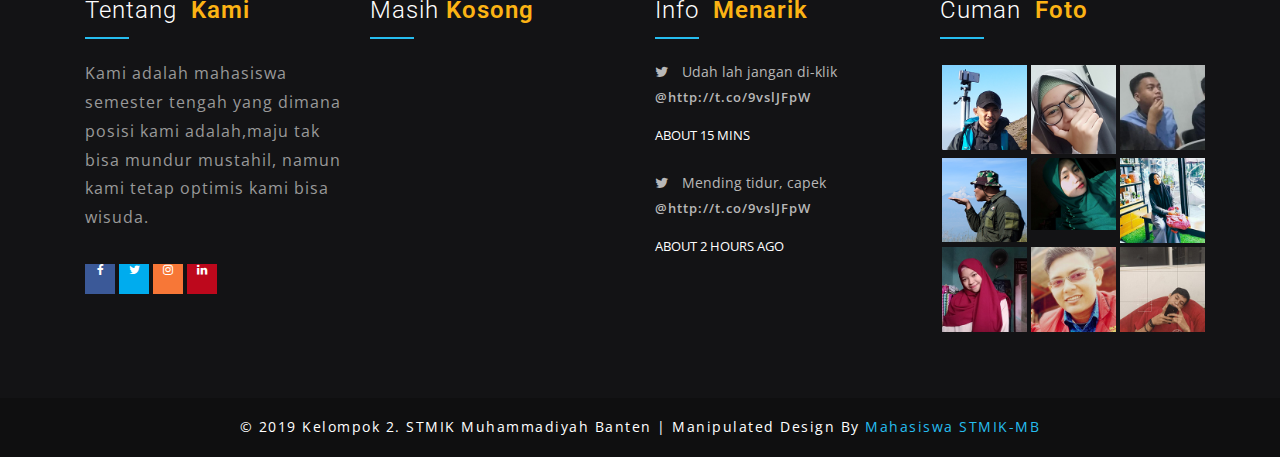
==== commit 99ee6cd4: "Lanjut edit halaman About 70% Completion" ====
--- a/about.html
+++ b/about.html
@@ -546,7 +546,7 @@
 					                </div>
 					                 <div class="item-owl">
 					                	    <div class="test-review">
-						                	  <img src="images/s3.jpg" class="img-responsive" alt=""/>
+						                	  <img src="images/syahrul.jpg" class="img-responsive" alt=""/>
 											  <h5>Sjahroel</h5>
 											   <span>CEO</span>
 											  <p>Waktu tidak dapat diputar, dijilat, apa lagi dicelupin.</p>
@@ -570,7 +570,7 @@
 					                </div>
 									 <div class="item-owl">
 					                	    <div class="test-review">
-						                	  <img src="images/s4.jpg" class="img-responsive" alt=""/>
+						                	  <img src="images/ibnu.jpg" class="img-responsive" alt=""/>
 											  <h5>Ibnu S</h5>
 											    <span>Direktur</span>
 											  <p>Dimana ada Kelebihan disitu ada kembalian.</p>
@@ -594,7 +594,7 @@
 					                </div>
 									<div class="item-owl">
 					                	    <div class="test-review">
-						                	  <img src="images/s1.jpg" class="img-responsive" alt=""/>
+						                	  <img src="images/dimas.jpg" class="img-responsive" alt=""/>
 											 <h5>Dimas G</h5>
 											  <span>Head Manager</span>
 											  <p>Masalah dapat menjadikan kita Dewasa, Makadari itu seringlah bermasalah.</p>
@@ -618,10 +618,10 @@
 					                </div>
 									<div class="item-owl">
 					                	<div class="test-review">
-						                	  <img src="images/s2.jpg" class="img-responsive" alt=""/>
+						                	  <img src="images/intan.jpg" class="img-responsive" alt=""/>
 											  <h5>Intan</h5>
-											  <span>Head Secretary Manager</span>
-											  <p>Sepandai - pandainya Bangau Terbang, Akhirnya jadi Kecap Juga.</p>
+											  <span>Human Resource Department</span>
+											  <p>Pekerjaan akan terasa ringan jika tidak dikerjakan.</p>
 											  <div class="w3_agileits_social_media">
 														<ul class="social-nav model-3d-0 footer-social w3_agile_social">
 															<li><a href="#" class="facebook">
@@ -642,10 +642,10 @@
 					                </div>
 									<div class="item-owl">
 					                	<div class="test-review">
-						                	  <img src="images/s2.jpg" class="img-responsive" alt=""/>
+						                	  <img src="images/rokayah.jpg" class="img-responsive" alt=""/>
 											  <h5>Rokayah</h5>
-											  <span>Head Secretary Manager</span>
-											  <p>Sepandai - pandainya Bangau Terbang, Akhirnya jadi Kecap Juga.</p>
+											  <span>Marketing Manager</span>
+											  <p>Kuliah Sewajarnya, Saat musibah datanag keluargamu lah yang menolong, Kampus bisa cari Mahasiswa lagi.</p>
 											  <div class="w3_agileits_social_media">
 														<ul class="social-nav model-3d-0 footer-social w3_agile_social">
 															<li><a href="#" class="facebook">
@@ -666,34 +666,10 @@
 					                </div>
 									<div class="item-owl">
 					                	<div class="test-review">
-						                	  <img src="images/s2.jpg" class="img-responsive" alt=""/>
+						                	  <img src="images/tania.jpg" class="img-responsive" alt=""/>
 											  <h5>Tania</h5>
-											  <span>Head Secretary Manager</span>
-											  <p>Sepandai - pandainya Bangau Terbang, Akhirnya jadi Kecap Juga.</p>
-											  <div class="w3_agileits_social_media">
-														<ul class="social-nav model-3d-0 footer-social w3_agile_social">
-															<li><a href="#" class="facebook">
-																  <div class="front"><i class="fa fa-facebook" aria-hidden="true"></i></div>
-																  <div class="back"><i class="fa fa-facebook" aria-hidden="true"></i></div></a></li>
-															<li><a href="#" class="twitter"> 
-																  <div class="front"><i class="fa fa-twitter" aria-hidden="true"></i></div>
-																  <div class="back"><i class="fa fa-twitter" aria-hidden="true"></i></div></a></li>
-															<li><a href="#" class="instagram">
-																  <div class="front"><i class="fa fa-instagram" aria-hidden="true"></i></div>
-																  <div class="back"><i class="fa fa-instagram" aria-hidden="true"></i></div></a></li>
-															<li><a href="#" class="pinterest">
-																  <div class="front"><i class="fa fa-linkedin" aria-hidden="true"></i></div>
-																  <div class="back"><i class="fa fa-linkedin" aria-hidden="true"></i></div></a></li>
-														</ul>
-												</div>
-											</div>
-					                </div>
-									<div class="item-owl">
-					                	<div class="test-review">
-						                	  <img src="images/s2.jpg" class="img-responsive" alt=""/>
-											  <h5>Novi</h5>
-											  <span>Head Secretary Manager</span>
-											  <p>Sepandai - pandainya Bangau Terbang, Akhirnya jadi Kecap Juga.</p>
+											  <span>Branch Head Manager</span>
+											  <p>Masa depan itu bagaimana nanti, nanti itu bagaimana masa depan, malah jadi bingung.</p>
 											  <div class="w3_agileits_social_media">
 														<ul class="social-nav model-3d-0 footer-social w3_agile_social">
 															<li><a href="#" class="facebook">
@@ -717,7 +693,7 @@
 						                	  <img src="images/arriza.jpg" class="img-responsive" alt=""/>
 											  <h5>Arriza</h5>
 											  <span>Technician</span>
-											  <p>Jangan lupa minum air mineral.</p>
+											  <p>01010101001010000101001.</p>
 											  <div class="w3_agileits_social_media">
 														<ul class="social-nav model-3d-0 footer-social w3_agile_social">
 															<li><a href="#" class="facebook">
@@ -740,8 +716,8 @@
 					                	<div class="test-review">
 						                	  <img src="images/salim.jpg" class="img-responsive" alt=""/>
 											  <h5>Salim</h5>
-											  <span>Head Secretary Manager</span>
-											  <p>Sepandai - pandainya Bangau Terbang, Akhirnya jadi Kecap Juga.</p>
+											  <span>Head Supervisor</span>
+											  <p>Hidup itu melihat, jika tidak berarti sedang tidur.</p>
 											  <div class="w3_agileits_social_media">
 														<ul class="social-nav model-3d-0 footer-social w3_agile_social">
 															<li><a href="#" class="facebook">
@@ -762,10 +738,10 @@
 					                </div>
 									<div class="item-owl">
 					                	<div class="test-review">
-						                	  <img src="images/s2.jpg" class="img-responsive" alt=""/>
+						                	  <img src="images/asep.jpg" class="img-responsive" alt=""/>
 											  <h5>Asep</h5>
-											  <span>Head Secretary Manager</span>
-											  <p>Sepandai - pandainya Bangau Terbang, Akhirnya jadi Kecap Juga.</p>
+											  <span>Head Direction</span>
+											  <p>Jangan Memberi Tahu Orang lain, mungkin saja orang itu sukanya Tempe.</p>
 											  <div class="w3_agileits_social_media">
 														<ul class="social-nav model-3d-0 footer-social w3_agile_social">
 															<li><a href="#" class="facebook">
@@ -852,18 +828,27 @@
 							<a href="http://shinta.co.id"><img src="images/sinta.jpg" alt=" " class="img-responsive" /></a>
 						</div>
 						<div class="flickr-grid  agileits_w3layouts_flickr">
-							<a href="single.html"><img src="images/s3.jpg" alt=" " class="img-responsive" /></a>
+							<a href="single.html"><img src="images/asep.jpg" alt=" " class="img-responsive" /></a>
 						</div>
 						<div class="clearfix"> </div>
 						
 						<div class="flickr-grid  agileits_w3layouts_flickr">
-							<a href="single.html"><img src="images/s4.jpg" alt=" " class="img-responsive" /></a>
+							<a href="single.html"><img src="images/syahrul.jpg" alt=" " class="img-responsive" /></a>
 						</div>
 						<div class="flickr-grid  agileits_w3layouts_flickr">
-							<a href="single.html"><img src="images/s4.jpg" alt=" " class="img-responsive" /></a>
+							<a href="single.html"><img src="images/intan.jpg" alt=" " class="img-responsive" /></a>
 						</div>
 						<div class="flickr-grid  agileits_w3layouts_flickr">
-							<a href="single.html"><img src="images/s2.jpg" alt=" " class="img-responsive" /></a>
+							<a href="single.html"><img src="images/tania.jpg" alt=" " class="img-responsive" /></a>
+						</div>
+						<div class="flickr-grid  agileits_w3layouts_flickr">
+							<a href="single.html"><img src="images/rokayah.jpg" alt=" " class="img-responsive" /></a>
+						</div>
+						<div class="flickr-grid  agileits_w3layouts_flickr">
+							<a href="single.html"><img src="images/dimas.jpg" alt=" " class="img-responsive" /></a>
+						</div>
+						<div class="flickr-grid  agileits_w3layouts_flickr">
+							<a href="single.html"><img src="images/ibnu.jpg" alt=" " class="img-responsive" /></a>
 						</div>
 						<div class="clearfix"> </div>
 					</div>
--- a/css/style.css
+++ b/css/style.css
@@ -522,13 +522,13 @@
 	margin:0 auto;
 }
 .stats{
-	 background: url(../images/wallhaven-12018.jpg) no-repeat 0px 0px;
+	 background: url(../images/about3.jpg) no-repeat 0px 0px;
     background-size: cover;
     -webkit-background-size: cover;
     -moz-background-size: cover;
     -o-background-size: cover;
     -moz-background-size: cover;
-    min-height: 300px;
+    min-height: 500px;
     text-align: center;
 }
 /*-- //stats --*/
